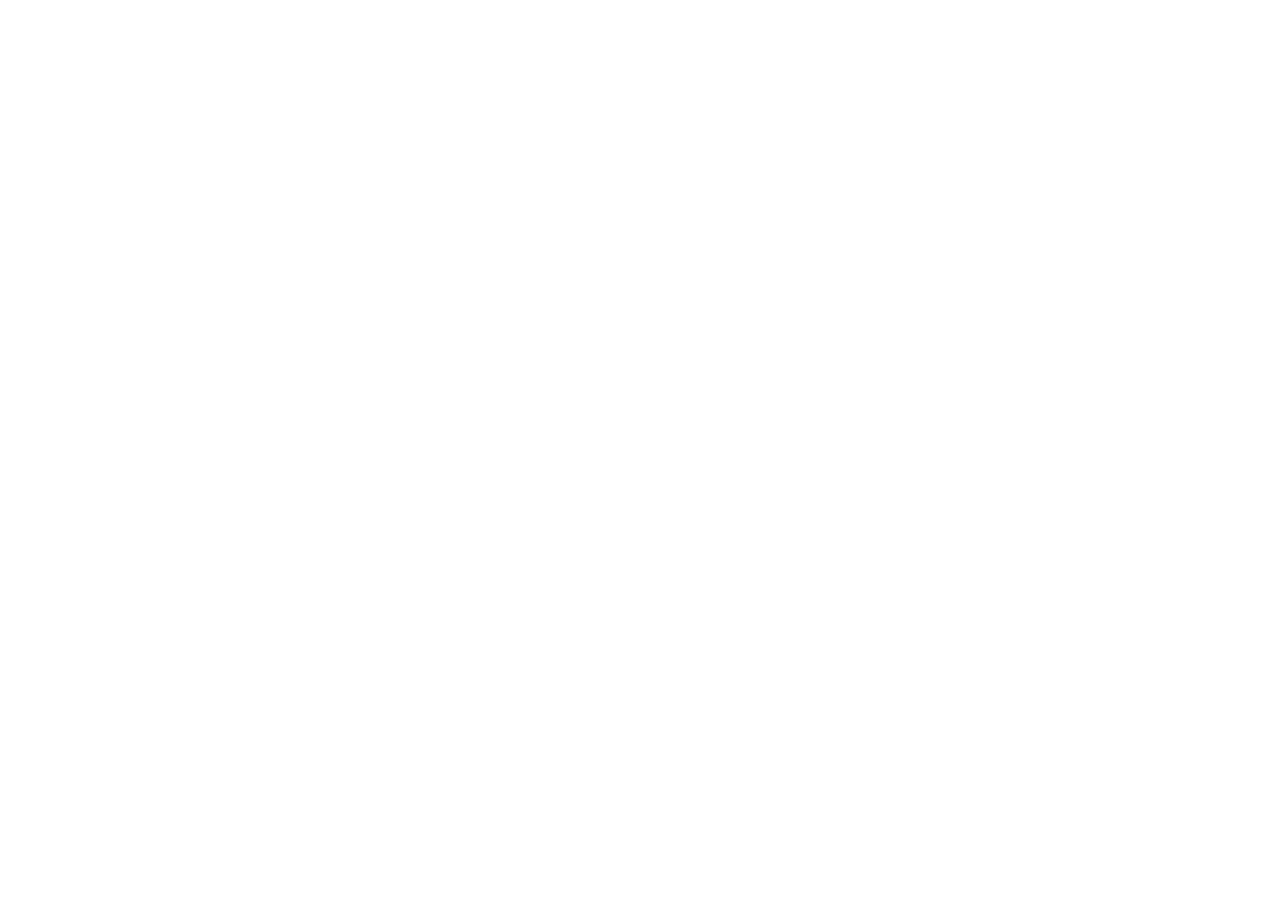
==== Documentation-page/public/index.html @ c7db43fa "creacion de carpetas" ====
<!DOCTYPE html>
<html lang="en">
<head>
    <meta charset="UTF-8">
    <meta http-equiv="X-UA-Compatible" content="IE=edge">
    <meta name="viewport" content="width=device-width, initial-scale=1.0">
    <title>Mis Tareas Geek</title>
</head>
<body>
</body>
</html>
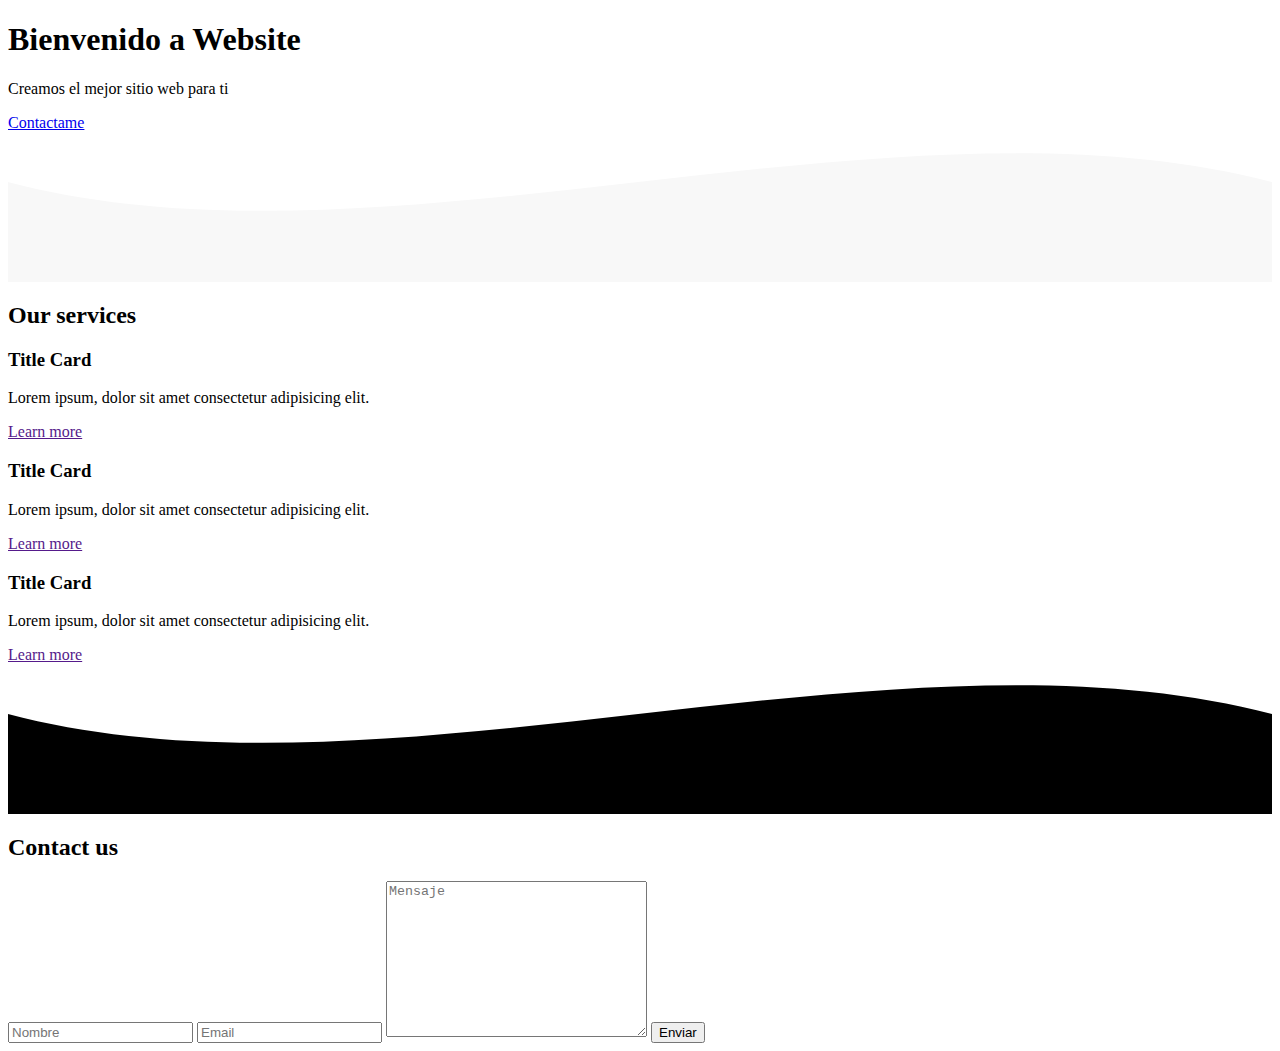
==== commit 2dc598a3: "termino landing page" ====
--- a/Documentation-page/public/index.html
+++ b/Documentation-page/public/index.html
@@ -4,8 +4,60 @@
     <meta charset="UTF-8">
     <meta http-equiv="X-UA-Compatible" content="IE=edge">
     <meta name="viewport" content="width=device-width, initial-scale=1.0">
+    <link rel="stylesheet" href="https://pro.fontawesome.com/releases/v5.10.0/css/all.css" integrity="sha384-AYmEC3Yw5cVb3ZcuHtOA93w35dYTsvhLPVnYs9eStHfGJvOvKxVfELGroGkvsg+p" crossorigin="anonymous"/>
     <title>Mis Tareas Geek</title>
 </head>
 <body>
+    <header class="hero">
+        <div class="textos-hero">
+            <h1>Bienvenido a Website</h1>
+            <p>Creamos el mejor sitio web para ti</p>
+            <a href="#contacto">Contactame</a>
+        </div>
+        <div class="svg-hero" style="height: 150px; overflow: hidden;"><svg viewBox="0 0 500 150" preserveAspectRatio="none"
+                style="height: 100%; width: 100%;">
+                <path d="M0.00,49.98 C149.99,150.00 349.20,-49.98 500.00,49.98 L500.00,150.00 L0.00,150.00 Z"
+                    style="stroke: none; fill: #f8f8f8;"></path>
+            </svg></div>
+    </header>    
+    <section class="cards contenedor">
+        <h2 class="titulo">Our services</h2>
+        <div class="content-cards">
+            <article class="card">
+                <i class="far fa-clone"></i>
+                <h3>Title Card</h3>
+                <p>Lorem ipsum, dolor sit amet consectetur adipisicing elit.</p>
+                <a href="" class="cta">Learn more</a>
+            </article>
+            <article class="card">
+                <i class="fas fa-database"></i>
+                <h3>Title Card</h3>
+                <p>Lorem ipsum, dolor sit amet consectetur adipisicing elit.</p>
+                <a href="" class="cta">Learn more</a>
+            </article>
+            <article class="card">
+                <i class="far fa-object-group"></i>
+                <h3>Title Card</h3>
+                <p>Lorem ipsum, dolor sit amet consectetur adipisicing elit.</p>
+                <a href="" class="cta">Learn more</a>
+            </article>
+        </div>
+        <div class="svg-hero" style="height: 150px; overflow: hidden;"><svg viewBox="0 0 500 150" preserveAspectRatio="none"
+                style="height: 100%; width: 100%;">
+                <path d="M0.00,49.98 C149.99,150.00 349.20,-49.98 500.00,49.98 L500.00,150.00 L0.00,150.00 Z"
+                    style="stroke: none; fill: #000;"></path>
+            </svg></div>
+    </section>
+    <footer id="contacto">
+        <div class="contenedor">
+            <h2 class="titulo">Contact us</h2>
+            <form action="" class="form">
+                <input class="input"  type="text" name="" id="" placeholder="Nombre">
+                <input class="input"  type="email" name="" id="" placeholder="Email">
+                <textarea  class="input" name="" id="" cols="30" rows="10" placeholder="Mensaje"></textarea>
+                <input class="input"  type="submit" value="Enviar">
+            </form>
+        </div>
+    </footer>
 </body>
 </html>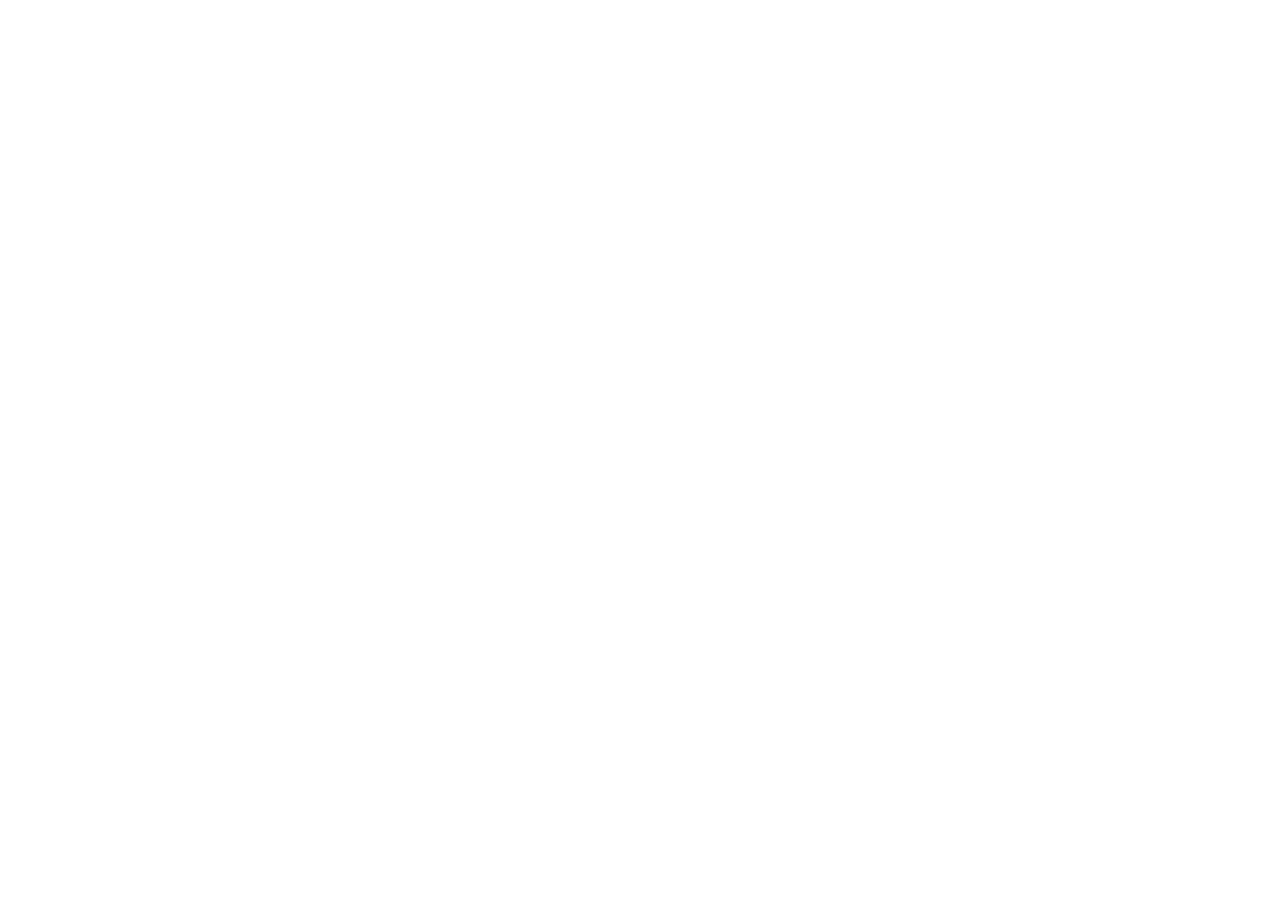
==== commit 47c6ace3: "corrigiendo nombres de carpetas" ====
--- a/Documentation-page/public/index.html
+++ b/Documentation-page/public/index.html
@@ -4,60 +4,8 @@
     <meta charset="UTF-8">
     <meta http-equiv="X-UA-Compatible" content="IE=edge">
     <meta name="viewport" content="width=device-width, initial-scale=1.0">
-    <link rel="stylesheet" href="https://pro.fontawesome.com/releases/v5.10.0/css/all.css" integrity="sha384-AYmEC3Yw5cVb3ZcuHtOA93w35dYTsvhLPVnYs9eStHfGJvOvKxVfELGroGkvsg+p" crossorigin="anonymous"/>
     <title>Mis Tareas Geek</title>
 </head>
 <body>
-    <header class="hero">
-        <div class="textos-hero">
-            <h1>Bienvenido a Website</h1>
-            <p>Creamos el mejor sitio web para ti</p>
-            <a href="#contacto">Contactame</a>
-        </div>
-        <div class="svg-hero" style="height: 150px; overflow: hidden;"><svg viewBox="0 0 500 150" preserveAspectRatio="none"
-                style="height: 100%; width: 100%;">
-                <path d="M0.00,49.98 C149.99,150.00 349.20,-49.98 500.00,49.98 L500.00,150.00 L0.00,150.00 Z"
-                    style="stroke: none; fill: #f8f8f8;"></path>
-            </svg></div>
-    </header>    
-    <section class="cards contenedor">
-        <h2 class="titulo">Our services</h2>
-        <div class="content-cards">
-            <article class="card">
-                <i class="far fa-clone"></i>
-                <h3>Title Card</h3>
-                <p>Lorem ipsum, dolor sit amet consectetur adipisicing elit.</p>
-                <a href="" class="cta">Learn more</a>
-            </article>
-            <article class="card">
-                <i class="fas fa-database"></i>
-                <h3>Title Card</h3>
-                <p>Lorem ipsum, dolor sit amet consectetur adipisicing elit.</p>
-                <a href="" class="cta">Learn more</a>
-            </article>
-            <article class="card">
-                <i class="far fa-object-group"></i>
-                <h3>Title Card</h3>
-                <p>Lorem ipsum, dolor sit amet consectetur adipisicing elit.</p>
-                <a href="" class="cta">Learn more</a>
-            </article>
-        </div>
-        <div class="svg-hero" style="height: 150px; overflow: hidden;"><svg viewBox="0 0 500 150" preserveAspectRatio="none"
-                style="height: 100%; width: 100%;">
-                <path d="M0.00,49.98 C149.99,150.00 349.20,-49.98 500.00,49.98 L500.00,150.00 L0.00,150.00 Z"
-                    style="stroke: none; fill: #000;"></path>
-            </svg></div>
-    </section>
-    <footer id="contacto">
-        <div class="contenedor">
-            <h2 class="titulo">Contact us</h2>
-            <form action="" class="form">
-                <input class="input"  type="text" name="" id="" placeholder="Nombre">
-                <input class="input"  type="email" name="" id="" placeholder="Email">
-                <textarea  class="input" name="" id="" cols="30" rows="10" placeholder="Mensaje"></textarea>
-                <input class="input"  type="submit" value="Enviar">
-            </form>
-        </div>
-    </footer>
 </body>
 </html>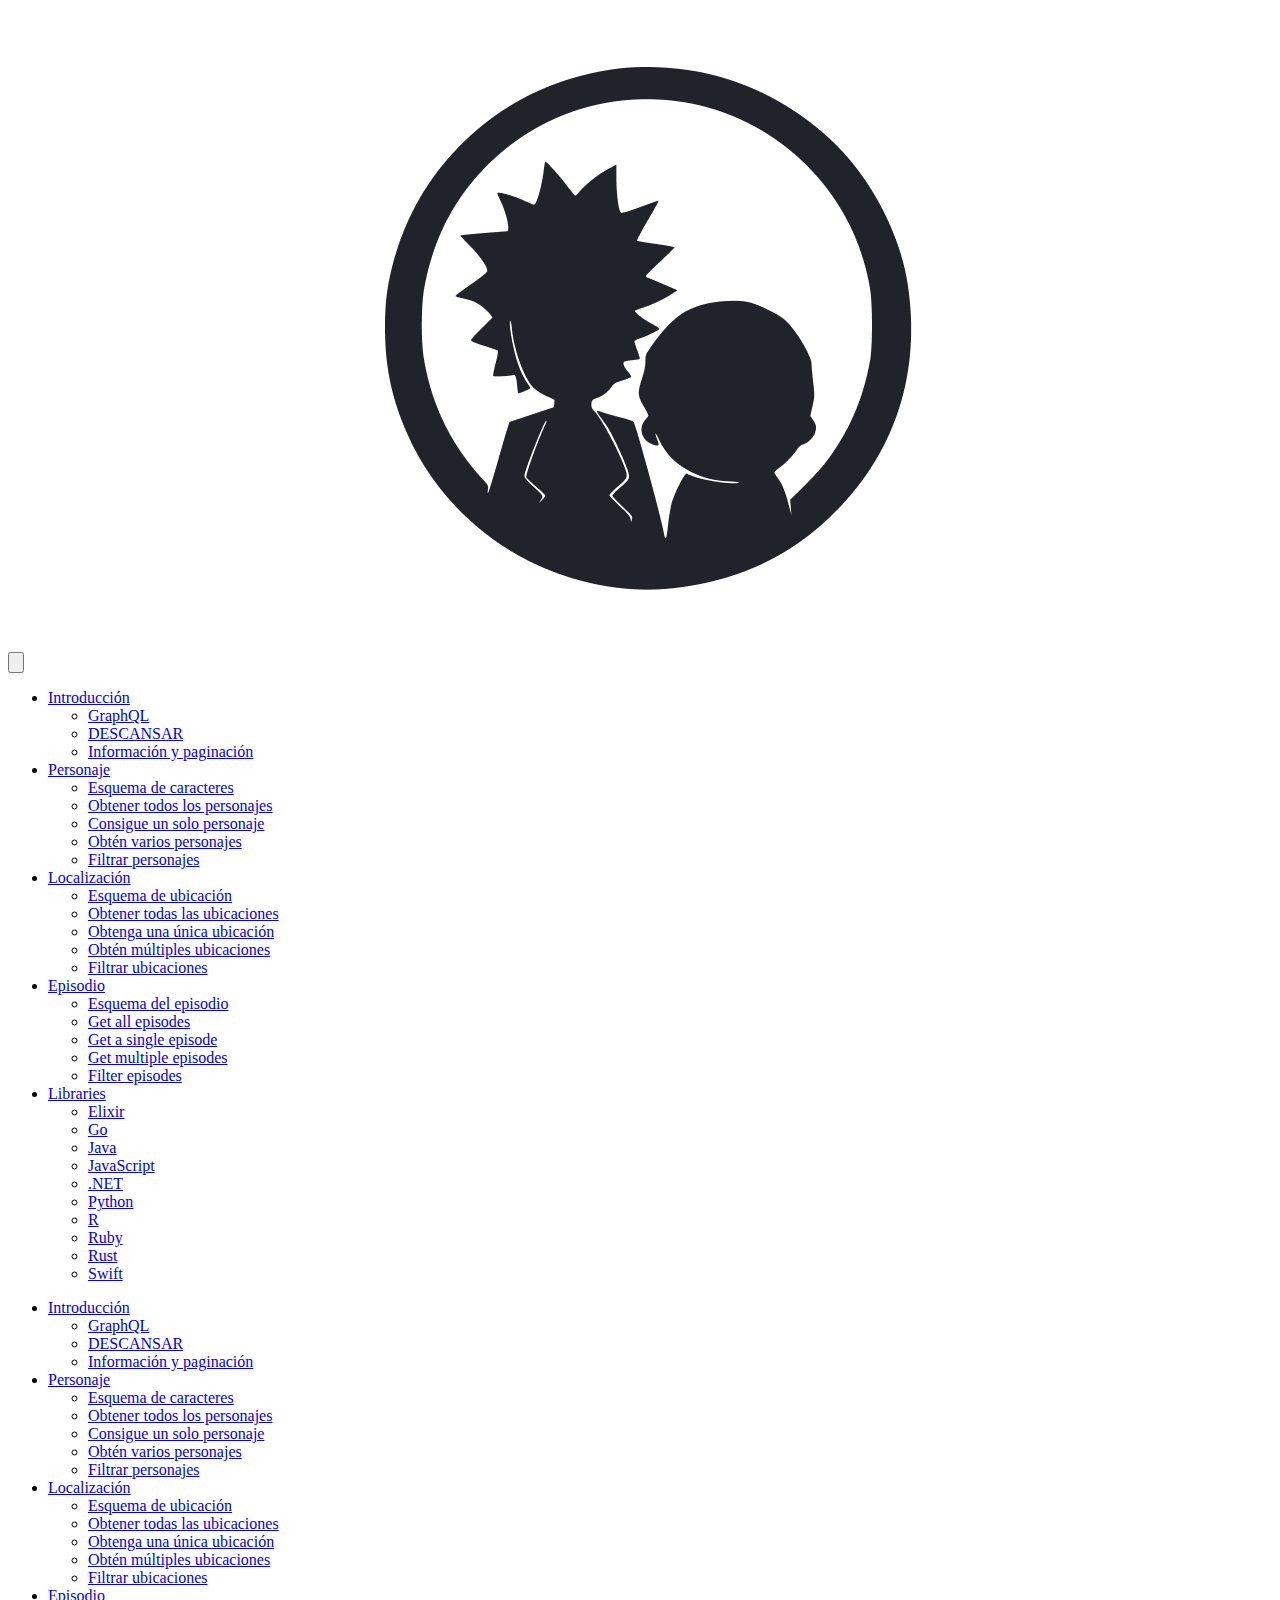
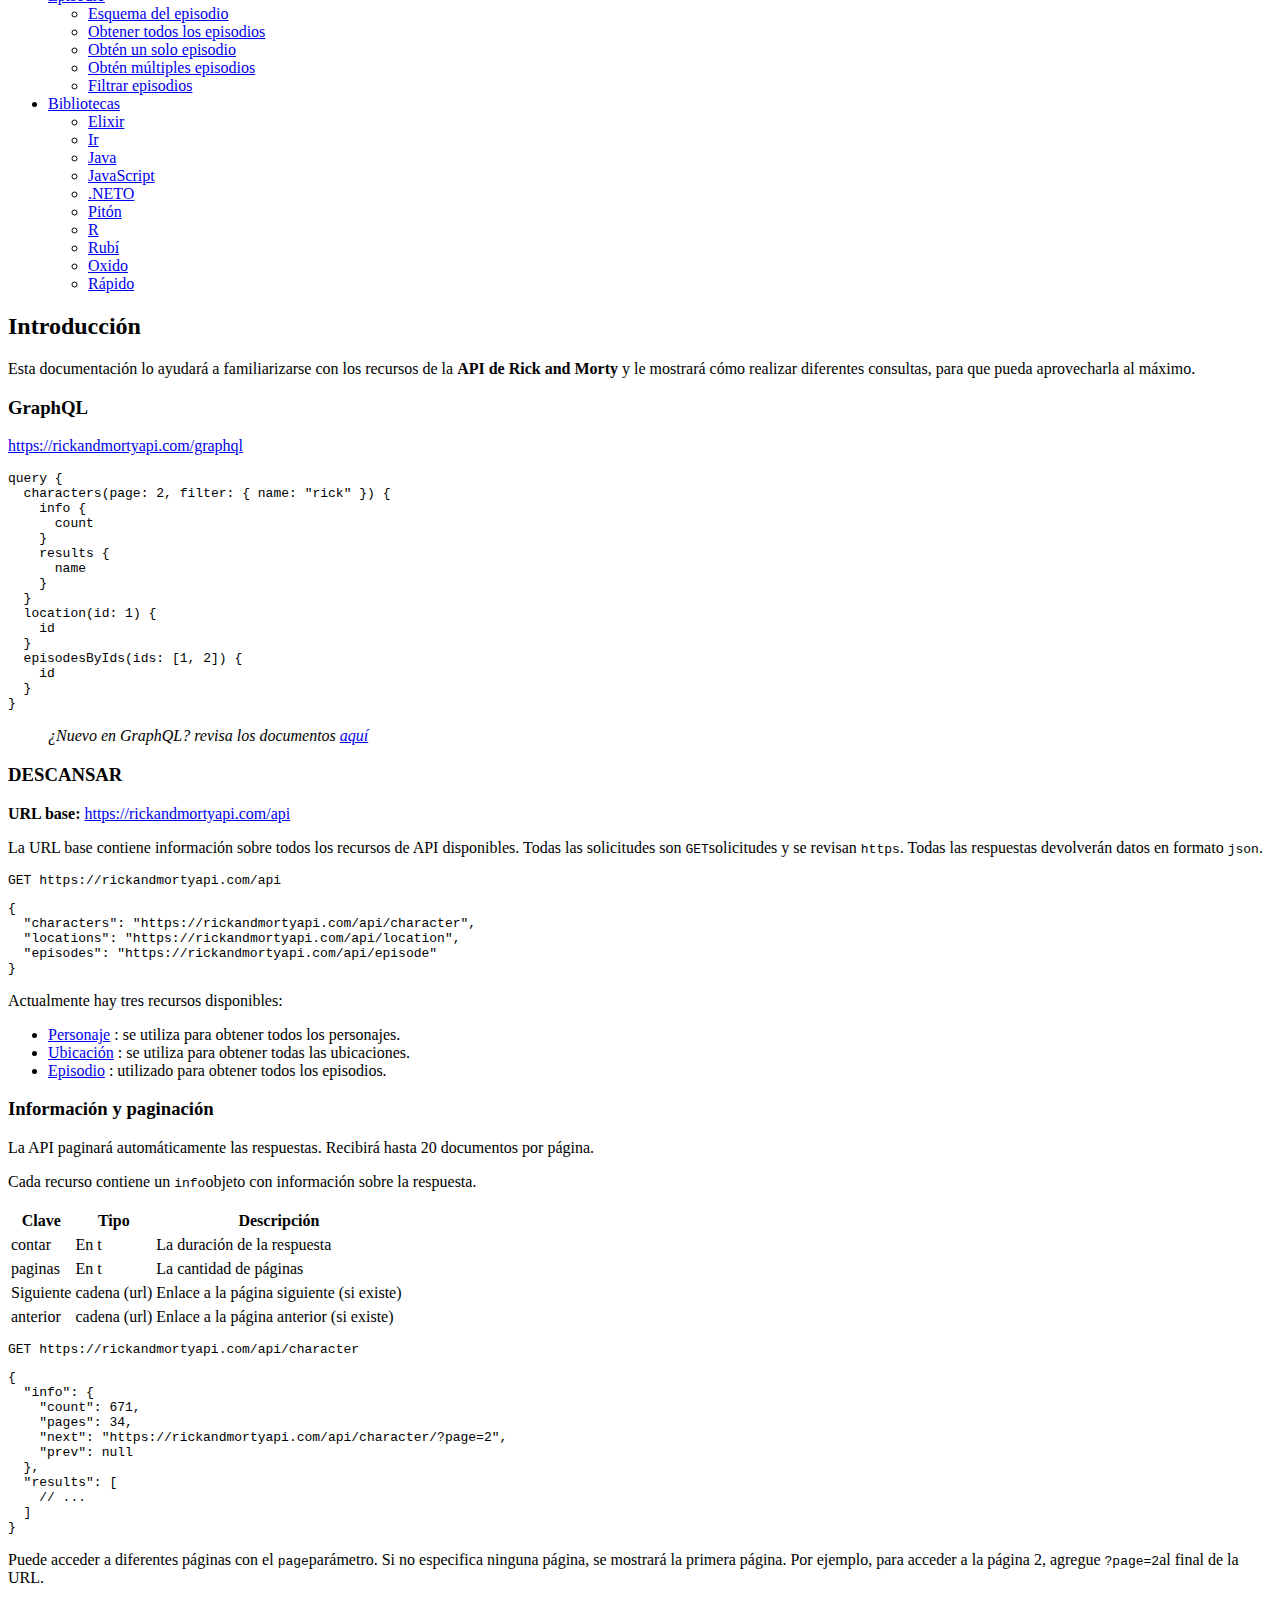
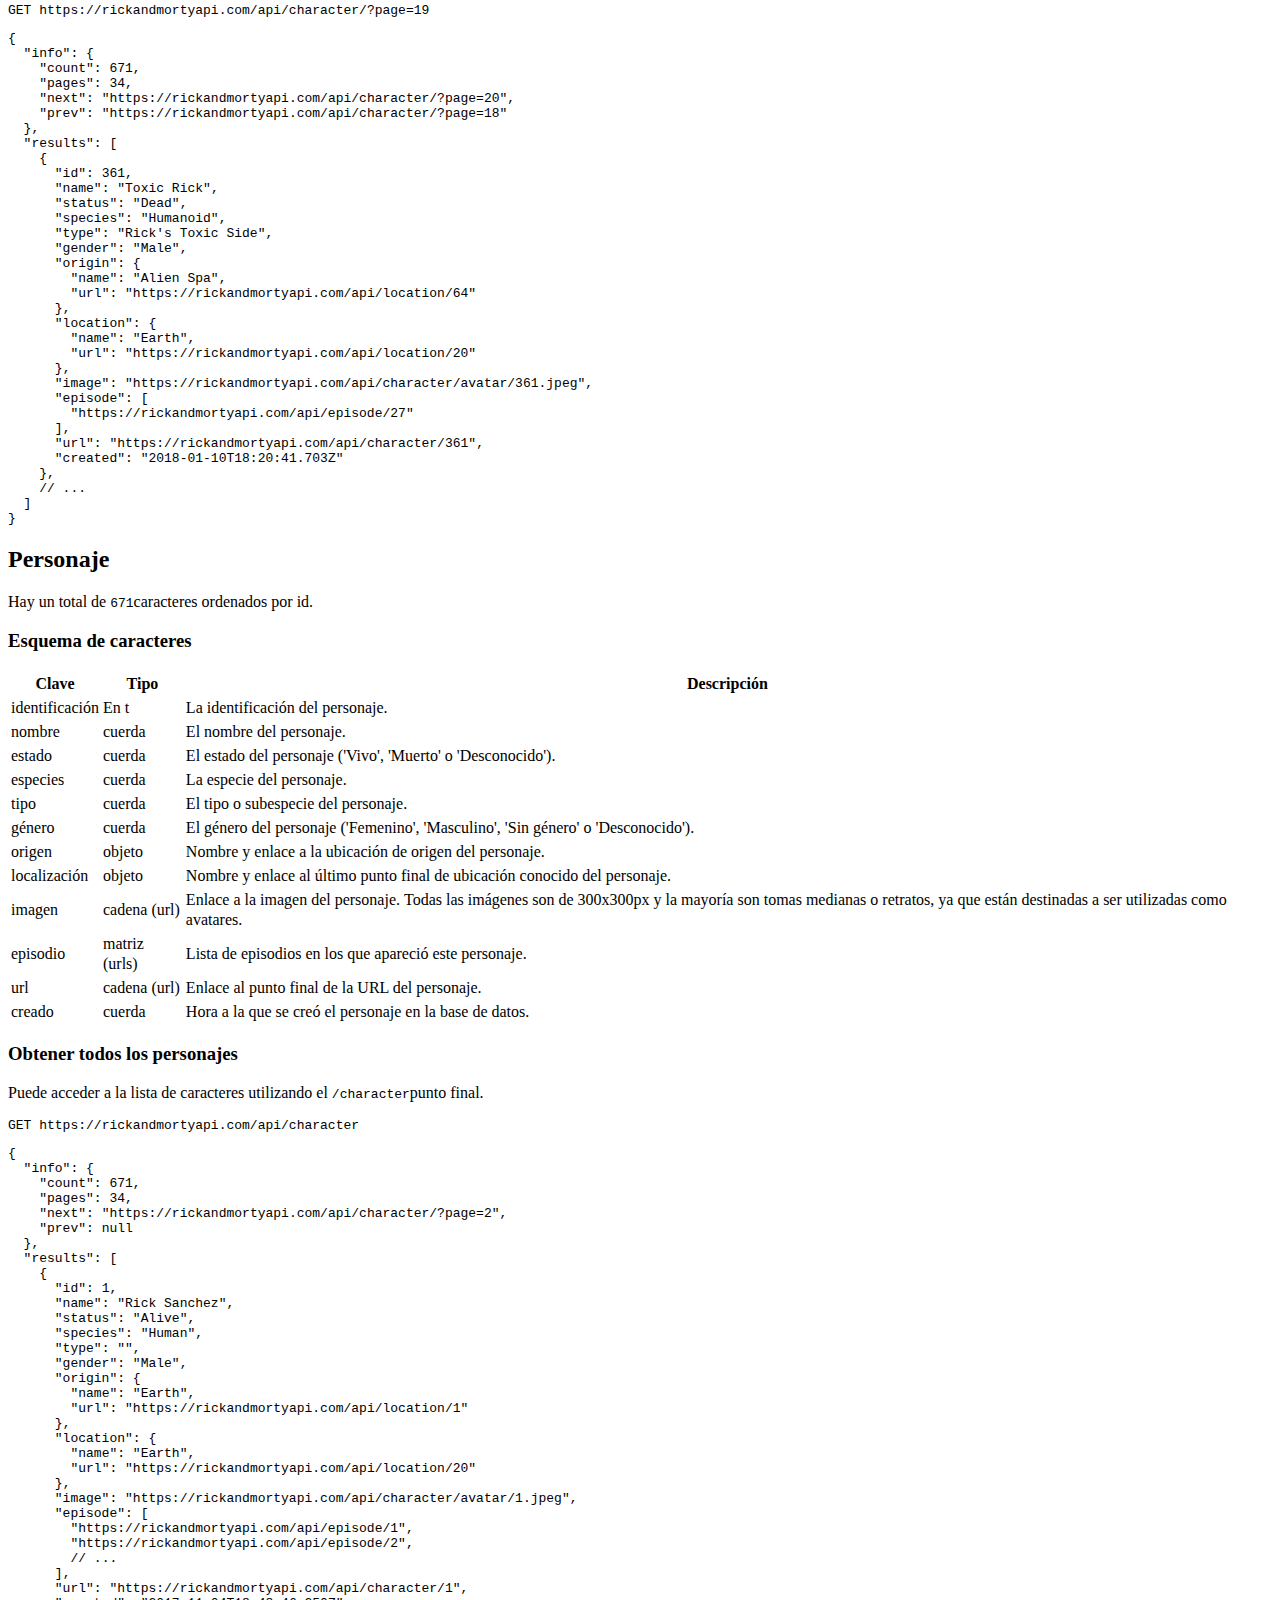
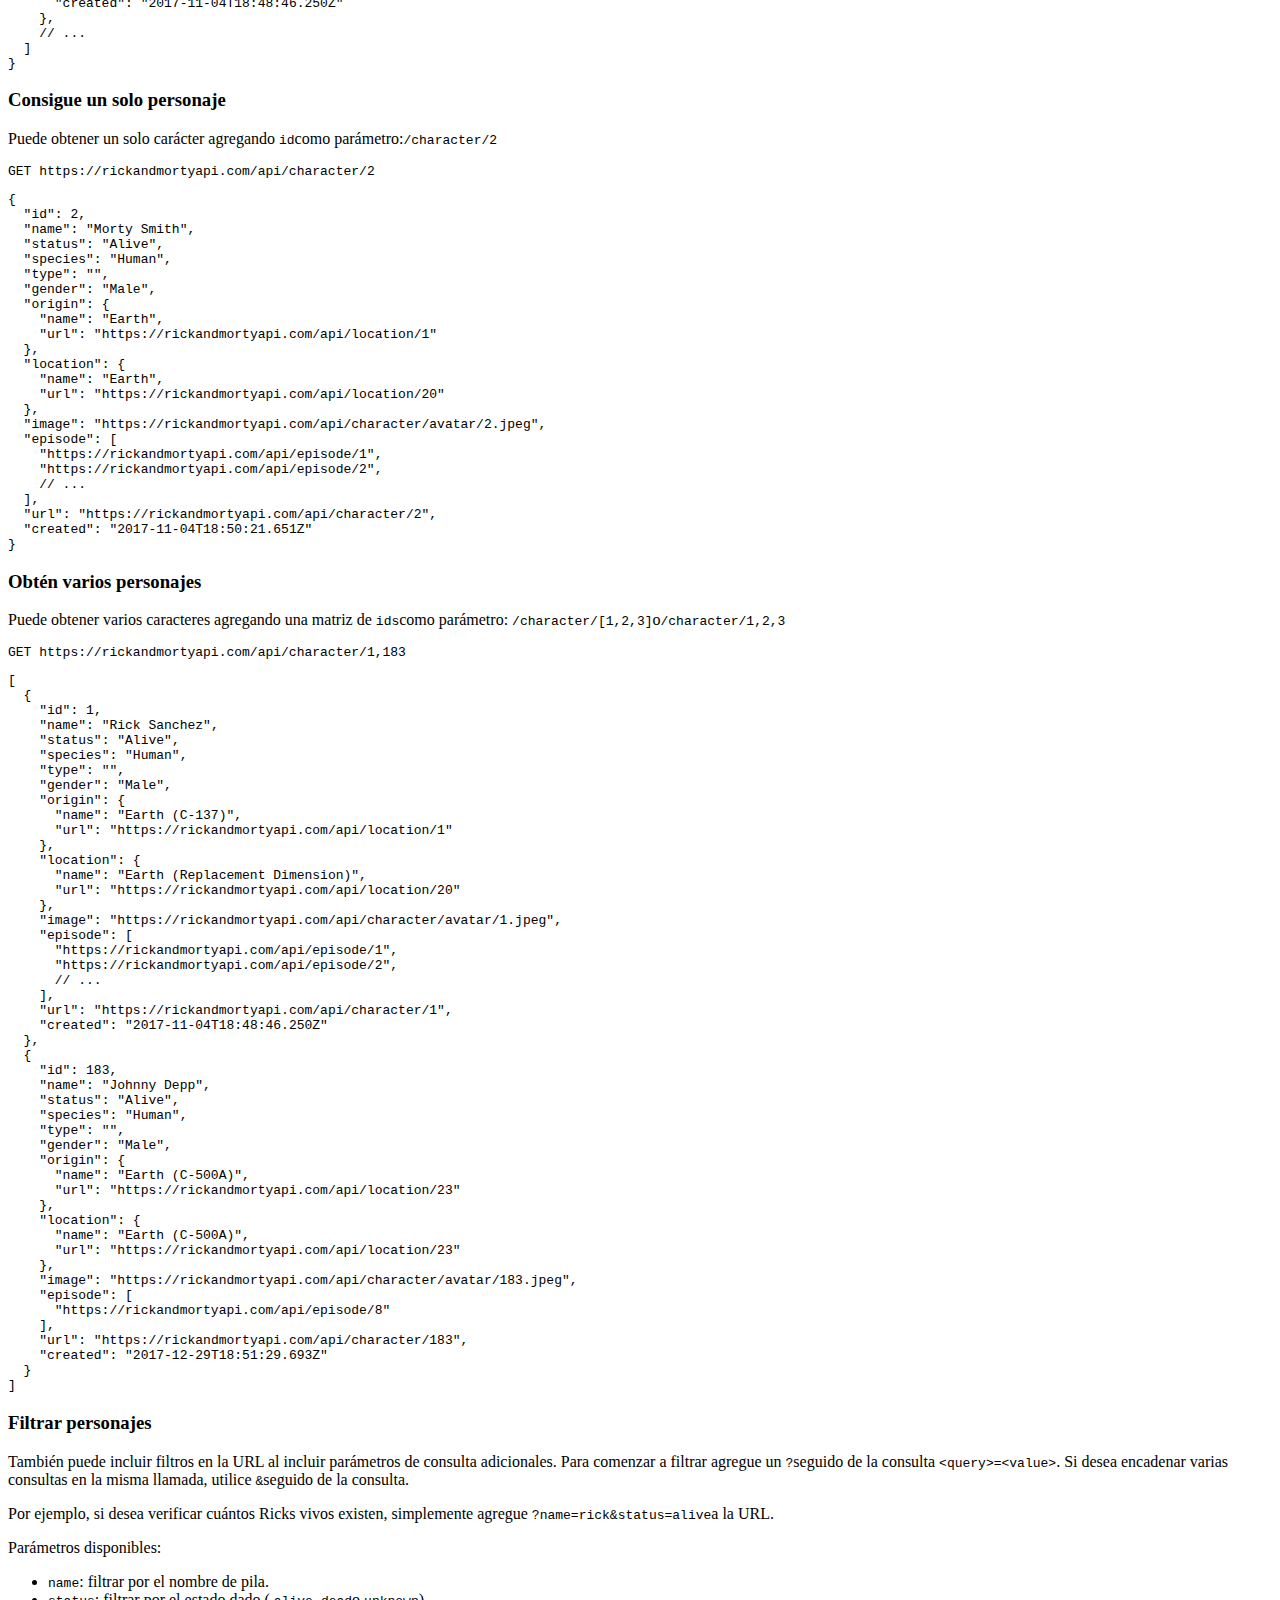
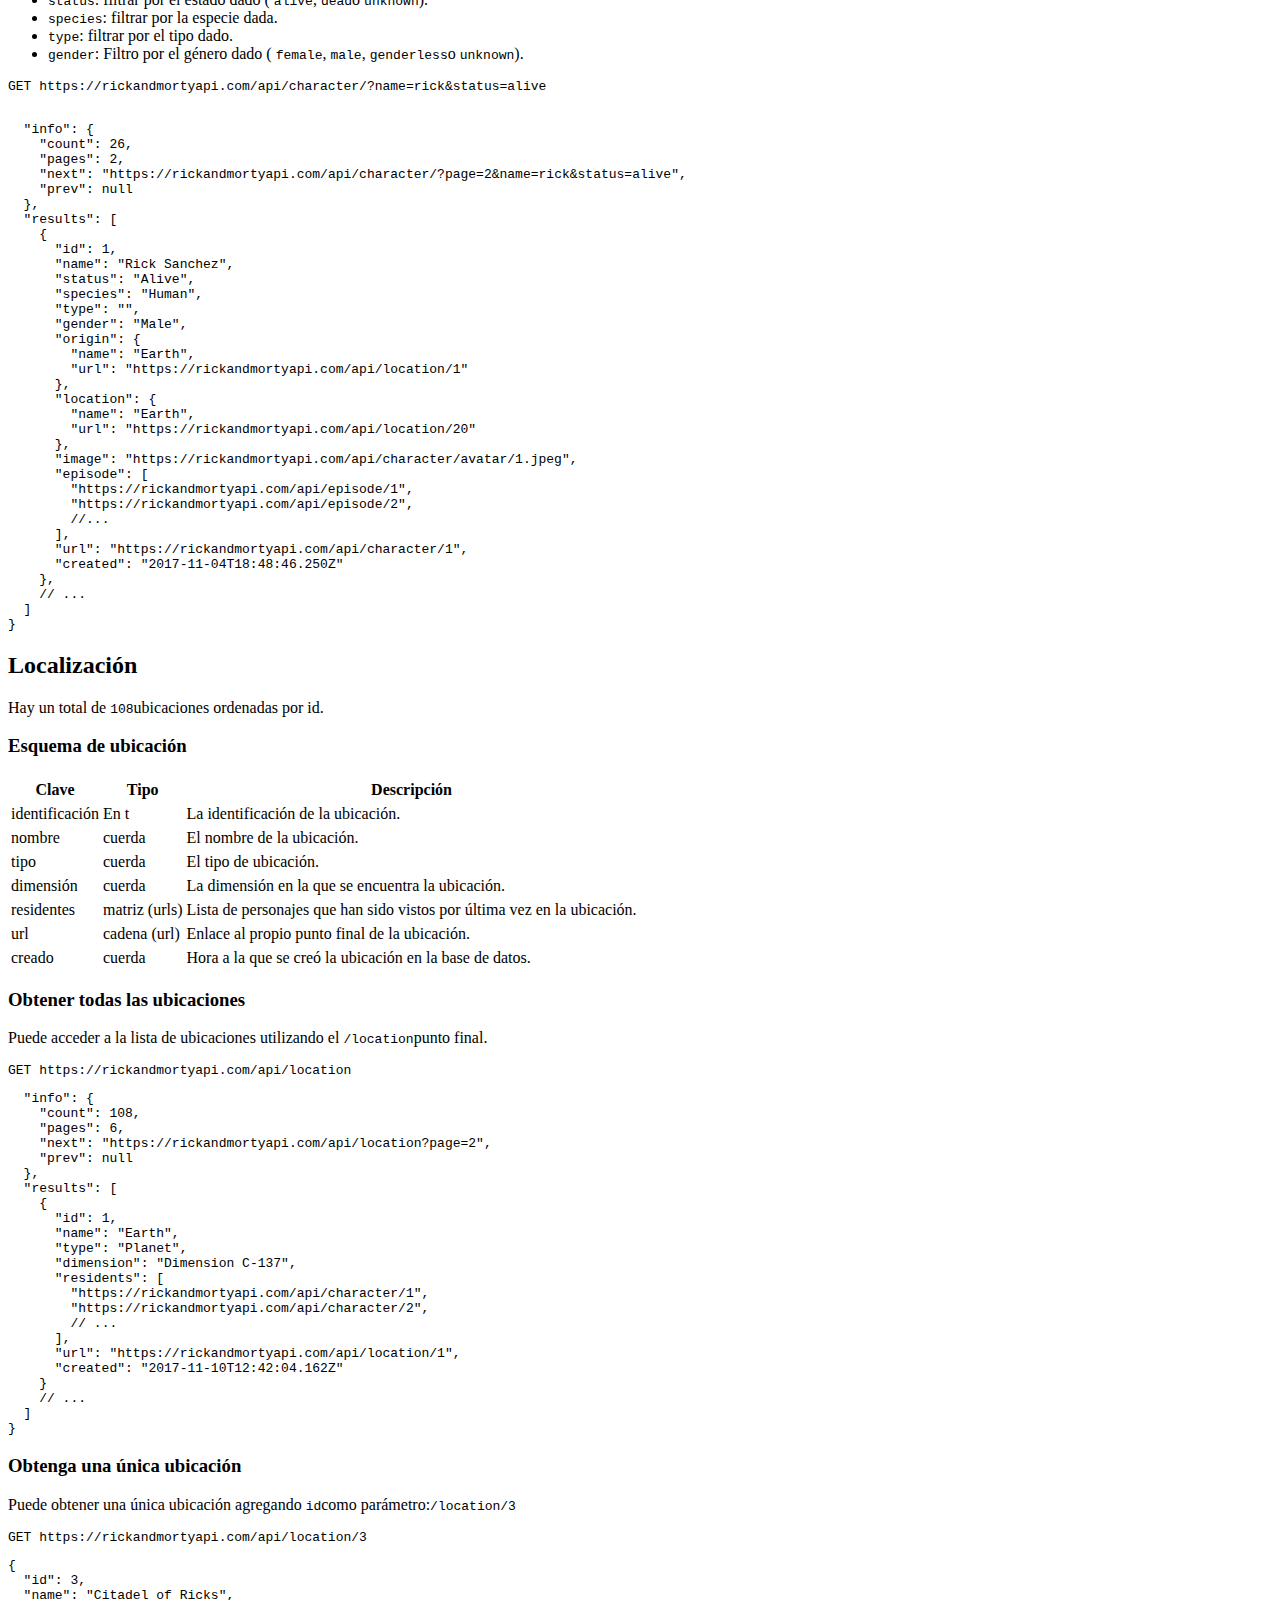
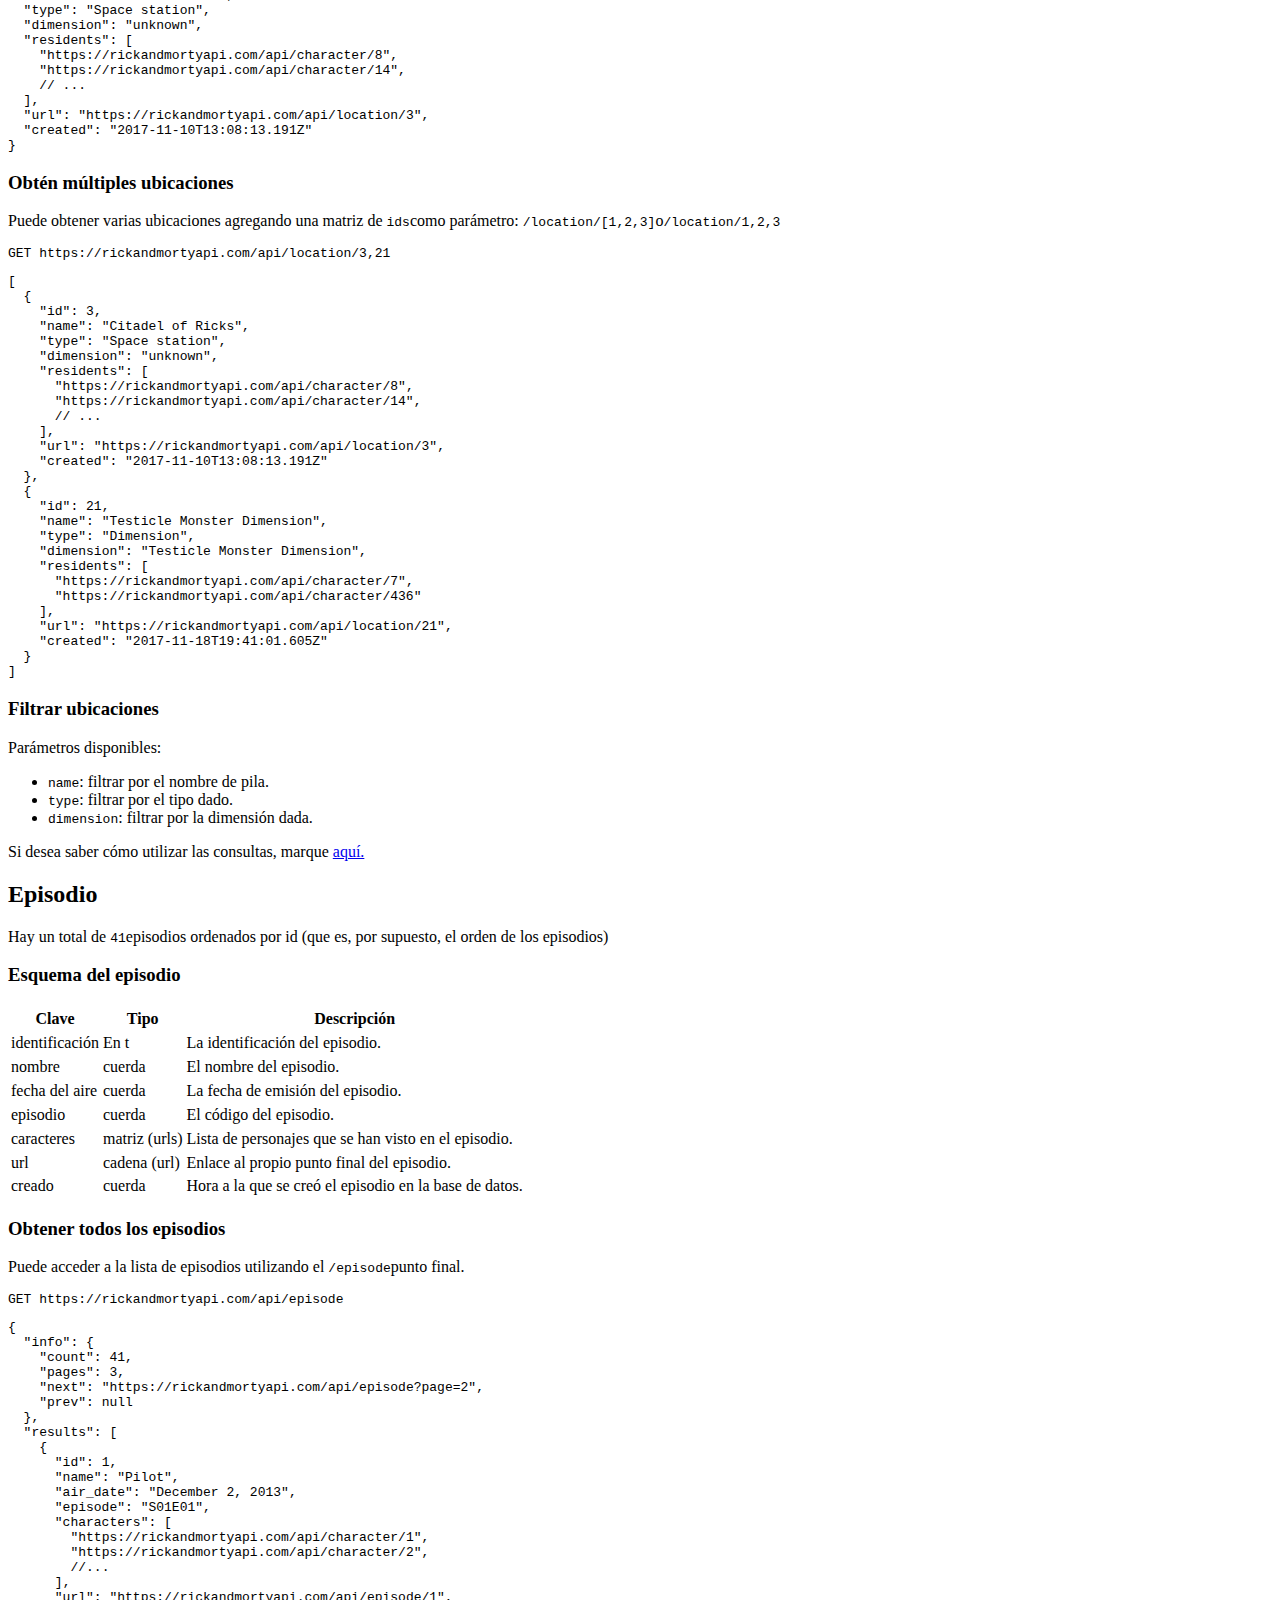
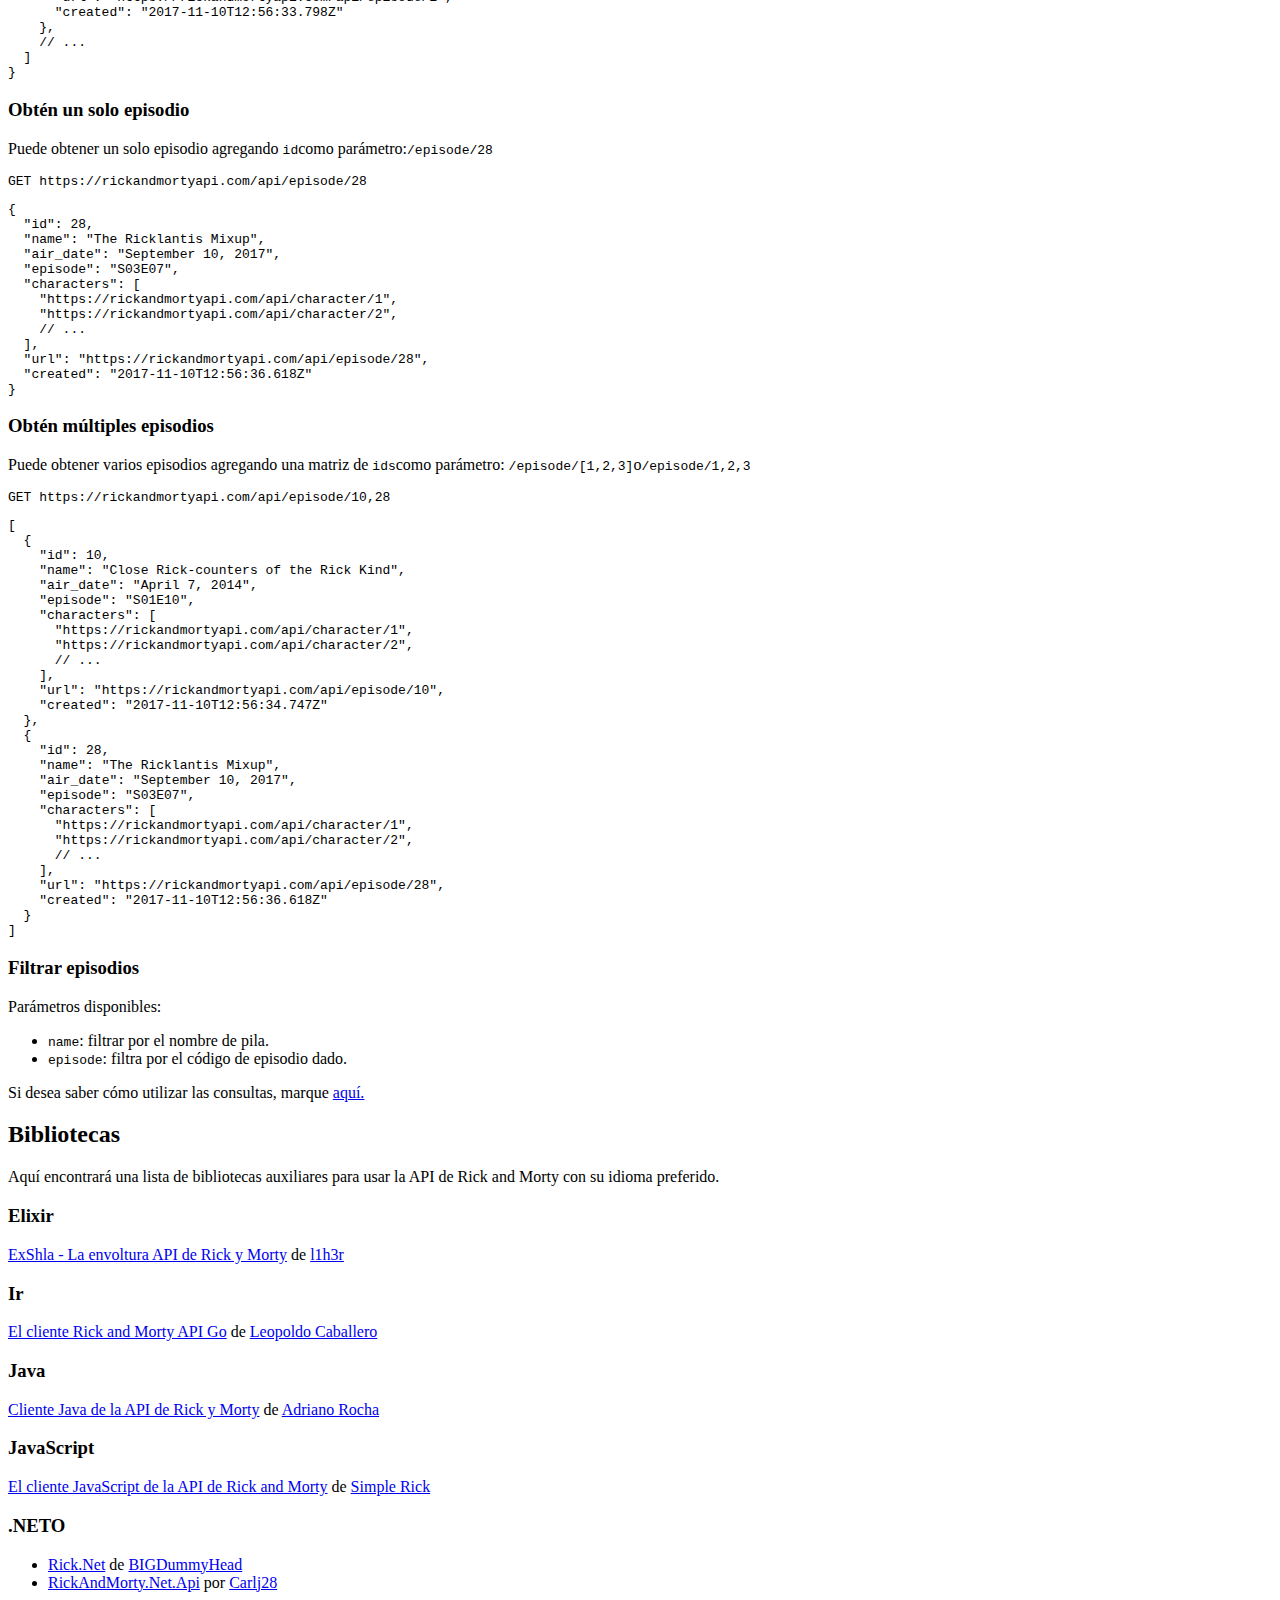
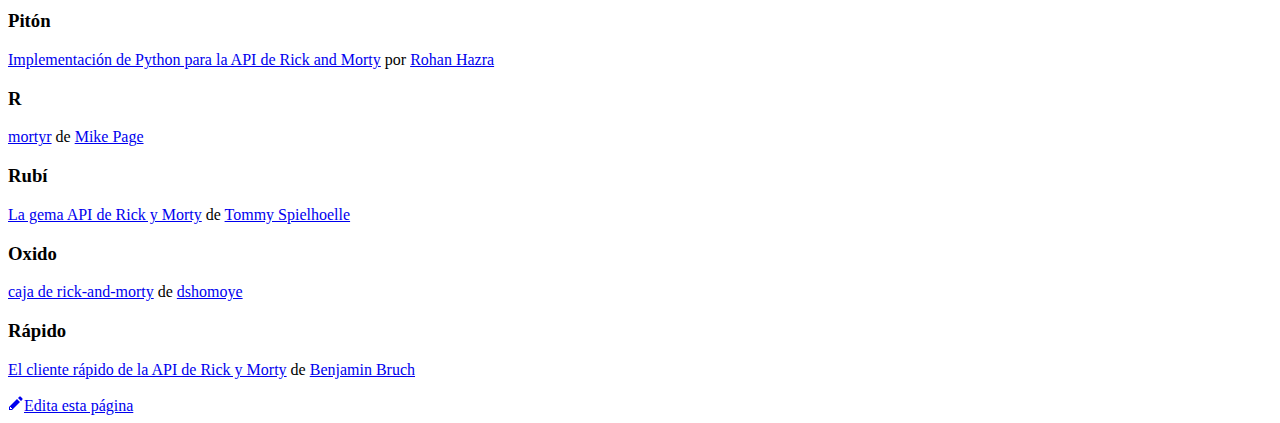
==== commit b71036d6: "adelantando maquetacion y diseño de la docu-page" ====
--- a/Documentation-page/public/index.html
+++ b/Documentation-page/public/index.html
@@ -1,11 +1,3069 @@
 <!DOCTYPE html>
 <html lang="en">
-<head>
-    <meta charset="UTF-8">
-    <meta http-equiv="X-UA-Compatible" content="IE=edge">
-    <meta name="viewport" content="width=device-width, initial-scale=1.0">
-    <title>Mis Tareas Geek</title>
-</head>
-<body>
-</body>
-</html>+  <head>
+    <meta charset="UTF-8" />
+    <meta http-equiv="X-UA-Compatible" content="IE=edge" />
+    <meta name="viewport" content="width=device-width, initial-scale=1.0" />
+    <title>Rick & Morty | documentacion</title>
+  </head>
+  <body>
+    <header id="header">
+      <nav>
+        <a href="#header">
+          <img src="./assets/icon R&M.png" alt="icono" />
+        </a>
+      </nav>
+    </header>
+    <main>
+      <div class="mdxPages__MarkdownWrapper-sc-152okm3-0 hcPGbd">
+        <div class="docs__Wrapper-y8vzk-0 iwfUYx">
+          <aside class="sidebar__Wrapper-sc-1qv9b7u-1 gmaGpC">
+            <div id="nav-mobile">
+              <button class="button__ButtonWrapper-sc-11h7etp-1 jlOiRP">
+                <svg
+                  viewBox="0 0 459 459"
+                  class="
+                    button__Svg-sc-11h7etp-0
+                    hkDYHb
+                    button___StyledIcon-sc-11h7etp-2
+                    esnBGc
+                  "
+                >
+                  <path
+                    d="M459.319,229.668c0,22.201-17.992,40.193-40.205,40.193H269.85v149.271c0,22.207-17.998,40.199-40.196,40.193 c-11.101,0-21.149-4.492-28.416-11.763c-7.276-7.281-11.774-17.324-11.769-28.419l-0.006-149.288H40.181 c-11.094,0-21.134-4.492-28.416-11.774c-7.264-7.264-11.759-17.312-11.759-28.413C0,207.471,17.992,189.475,40.202,189.475h149.267 V40.202C189.469,17.998,207.471,0,229.671,0c22.192,0.006,40.178,17.986,40.19,40.187v149.288h149.282 C441.339,189.487,459.308,207.471,459.319,229.668z"
+                  ></path>
+                </svg>
+              </button>
+              <div class="mobile__Wrapper-ezyuhy-0 gBSXWo">
+                <nav class="mobile__Nav-ezyuhy-1 hEJucj">
+                  <div class="sidebar__TOCWrapper-sc-1qv9b7u-0 cYgfJU">
+                    <ul>
+                      <li class="section">
+                        <a
+                          class="sidebar__Link-sc-1qv9b7u-2 ghTjvL title"
+                          href="/documentation/#introduction"
+                          ><font style="vertical-align: inherit"
+                            ><font style="vertical-align: inherit"
+                              >Introducción</font
+                            ></font
+                          ></a
+                        >
+                        <ul>
+                          <li class="item">
+                            <a
+                              class="sidebar__Link-sc-1qv9b7u-2 ghTjvL"
+                              href="/documentation/#graphql"
+                              ><font style="vertical-align: inherit"
+                                ><font style="vertical-align: inherit"
+                                  >GraphQL</font
+                                ></font
+                              ></a
+                            >
+                          </li>
+                          <li class="item">
+                            <a
+                              class="sidebar__Link-sc-1qv9b7u-2 ghTjvL"
+                              href="/documentation/#rest"
+                              ><font style="vertical-align: inherit"
+                                ><font style="vertical-align: inherit"
+                                  >DESCANSAR</font
+                                ></font
+                              ></a
+                            >
+                          </li>
+                          <li class="item">
+                            <a
+                              class="sidebar__Link-sc-1qv9b7u-2 ghTjvL"
+                              href="/documentation/#info-and-pagination"
+                              ><font style="vertical-align: inherit"
+                                ><font style="vertical-align: inherit"
+                                  >Información y paginación</font
+                                ></font
+                              ></a
+                            >
+                          </li>
+                        </ul>
+                      </li>
+                      <li class="section">
+                        <a
+                          class="sidebar__Link-sc-1qv9b7u-2 ghTjvL title"
+                          href="/documentation/#character"
+                          ><font style="vertical-align: inherit"
+                            ><font style="vertical-align: inherit"
+                              >Personaje</font
+                            ></font
+                          ></a
+                        >
+                        <ul>
+                          <li class="item">
+                            <a
+                              class="sidebar__Link-sc-1qv9b7u-2 ghTjvL"
+                              href="/documentation/#character-schema"
+                              ><font style="vertical-align: inherit"
+                                ><font style="vertical-align: inherit"
+                                  >Esquema de caracteres</font
+                                ></font
+                              ></a
+                            >
+                          </li>
+                          <li class="item">
+                            <a
+                              class="sidebar__Link-sc-1qv9b7u-2 ghTjvL"
+                              href="/documentation/#get-all-characters"
+                              ><font style="vertical-align: inherit"
+                                ><font style="vertical-align: inherit"
+                                  >Obtener todos los personajes</font
+                                ></font
+                              ></a
+                            >
+                          </li>
+                          <li class="item">
+                            <a
+                              class="sidebar__Link-sc-1qv9b7u-2 ghTjvL"
+                              href="/documentation/#get-a-single-character"
+                              ><font style="vertical-align: inherit"
+                                ><font style="vertical-align: inherit"
+                                  >Consigue un solo personaje</font
+                                ></font
+                              ></a
+                            >
+                          </li>
+                          <li class="item">
+                            <a
+                              class="sidebar__Link-sc-1qv9b7u-2 ghTjvL"
+                              href="/documentation/#get-multiple-characters"
+                              ><font style="vertical-align: inherit"
+                                ><font style="vertical-align: inherit"
+                                  >Obtén varios personajes</font
+                                ></font
+                              ></a
+                            >
+                          </li>
+                          <li class="item">
+                            <a
+                              class="sidebar__Link-sc-1qv9b7u-2 ghTjvL"
+                              href="/documentation/#filter-characters"
+                              ><font style="vertical-align: inherit"
+                                ><font style="vertical-align: inherit"
+                                  >Filtrar personajes</font
+                                ></font
+                              ></a
+                            >
+                          </li>
+                        </ul>
+                      </li>
+                      <li class="section">
+                        <a
+                          class="sidebar__Link-sc-1qv9b7u-2 ghTjvL title"
+                          href="/documentation/#location"
+                          ><font style="vertical-align: inherit"
+                            ><font style="vertical-align: inherit"
+                              >Localización</font
+                            ></font
+                          ></a
+                        >
+                        <ul>
+                          <li class="item">
+                            <a
+                              class="sidebar__Link-sc-1qv9b7u-2 ghTjvL"
+                              href="/documentation/#location-schema"
+                              ><font style="vertical-align: inherit"
+                                ><font style="vertical-align: inherit"
+                                  >Esquema de ubicación</font
+                                ></font
+                              ></a
+                            >
+                          </li>
+                          <li class="item">
+                            <a
+                              class="sidebar__Link-sc-1qv9b7u-2 ghTjvL"
+                              href="/documentation/#get-all-locations"
+                              ><font style="vertical-align: inherit"
+                                ><font style="vertical-align: inherit"
+                                  >Obtener todas las ubicaciones</font
+                                ></font
+                              ></a
+                            >
+                          </li>
+                          <li class="item">
+                            <a
+                              class="sidebar__Link-sc-1qv9b7u-2 ghTjvL"
+                              href="/documentation/#get-a-single-location"
+                              ><font style="vertical-align: inherit"
+                                ><font style="vertical-align: inherit"
+                                  >Obtenga una única ubicación</font
+                                ></font
+                              ></a
+                            >
+                          </li>
+                          <li class="item">
+                            <a
+                              class="sidebar__Link-sc-1qv9b7u-2 ghTjvL"
+                              href="/documentation/#get-multiple-locations"
+                              ><font style="vertical-align: inherit"
+                                ><font style="vertical-align: inherit"
+                                  >Obtén múltiples ubicaciones</font
+                                ></font
+                              ></a
+                            >
+                          </li>
+                          <li class="item">
+                            <a
+                              class="sidebar__Link-sc-1qv9b7u-2 ghTjvL"
+                              href="/documentation/#filter-locations"
+                              ><font style="vertical-align: inherit"
+                                ><font style="vertical-align: inherit"
+                                  >Filtrar ubicaciones</font
+                                ></font
+                              ></a
+                            >
+                          </li>
+                        </ul>
+                      </li>
+                      <li class="section">
+                        <a
+                          class="sidebar__Link-sc-1qv9b7u-2 ghTjvL title"
+                          href="/documentation/#episode"
+                          ><font style="vertical-align: inherit"
+                            ><font style="vertical-align: inherit"
+                              >Episodio</font
+                            ></font
+                          ></a
+                        >
+                        <ul>
+                          <li class="item">
+                            <a
+                              class="sidebar__Link-sc-1qv9b7u-2 ghTjvL"
+                              href="/documentation/#episode-schema"
+                              ><font style="vertical-align: inherit"
+                                ><font style="vertical-align: inherit"
+                                  >Esquema del episodio</font
+                                ></font
+                              ></a
+                            >
+                          </li>
+                          <li class="item">
+                            <a
+                              class="sidebar__Link-sc-1qv9b7u-2 ghTjvL"
+                              href="/documentation/#get-all-episodes"
+                              >Get all episodes</a
+                            >
+                          </li>
+                          <li class="item">
+                            <a
+                              class="sidebar__Link-sc-1qv9b7u-2 ghTjvL"
+                              href="/documentation/#get-a-single-episode"
+                              >Get a single episode</a
+                            >
+                          </li>
+                          <li class="item">
+                            <a
+                              class="sidebar__Link-sc-1qv9b7u-2 ghTjvL"
+                              href="/documentation/#get-multiple-episodes"
+                              >Get multiple episodes</a
+                            >
+                          </li>
+                          <li class="item">
+                            <a
+                              class="sidebar__Link-sc-1qv9b7u-2 ghTjvL"
+                              href="/documentation/#filter-episodes"
+                              >Filter episodes</a
+                            >
+                          </li>
+                        </ul>
+                      </li>
+                      <li class="section">
+                        <a
+                          class="sidebar__Link-sc-1qv9b7u-2 ghTjvL title"
+                          href="/documentation/#libraries"
+                          >Libraries</a
+                        >
+                        <ul>
+                          <li class="item">
+                            <a
+                              class="sidebar__Link-sc-1qv9b7u-2 ghTjvL"
+                              href="/documentation/#elixir"
+                              >Elixir</a
+                            >
+                          </li>
+                          <li class="item">
+                            <a
+                              class="sidebar__Link-sc-1qv9b7u-2 ghTjvL"
+                              href="/documentation/#go"
+                              >Go</a
+                            >
+                          </li>
+                          <li class="item">
+                            <a
+                              class="sidebar__Link-sc-1qv9b7u-2 ghTjvL"
+                              href="/documentation/#java"
+                              >Java</a
+                            >
+                          </li>
+                          <li class="item">
+                            <a
+                              class="sidebar__Link-sc-1qv9b7u-2 ghTjvL"
+                              href="/documentation/#javascript"
+                              >JavaScript</a
+                            >
+                          </li>
+                          <li class="item">
+                            <a
+                              class="sidebar__Link-sc-1qv9b7u-2 ghTjvL"
+                              href="/documentation/#net"
+                              >.NET</a
+                            >
+                          </li>
+                          <li class="item">
+                            <a
+                              class="sidebar__Link-sc-1qv9b7u-2 ghTjvL"
+                              href="/documentation/#python"
+                              >Python</a
+                            >
+                          </li>
+                          <li class="item">
+                            <a
+                              class="sidebar__Link-sc-1qv9b7u-2 ghTjvL"
+                              href="/documentation/#r"
+                              >R</a
+                            >
+                          </li>
+                          <li class="item">
+                            <a
+                              class="sidebar__Link-sc-1qv9b7u-2 ghTjvL"
+                              href="/documentation/#ruby"
+                              >Ruby</a
+                            >
+                          </li>
+                          <li class="item">
+                            <a
+                              class="sidebar__Link-sc-1qv9b7u-2 ghTjvL"
+                              href="/documentation/#rust"
+                              >Rust</a
+                            >
+                          </li>
+                          <li class="item">
+                            <a
+                              class="sidebar__Link-sc-1qv9b7u-2 ghTjvL"
+                              href="/documentation/#swift"
+                              >Swift</a
+                            >
+                          </li>
+                        </ul>
+                      </li>
+                    </ul>
+                  </div>
+                </nav>
+              </div>
+            </div>
+            <div id="nav-desktop" class="desktop__Wrapper-sc-16dcqc-0 cPElHS">
+              <nav>
+                <div class="sidebar__TOCWrapper-sc-1qv9b7u-0 cYgfJU">
+                  <ul>
+                    <li class="section">
+                      <a
+                        class="sidebar__Link-sc-1qv9b7u-2 ghTjvL title"
+                        href="/documentation/#introduction"
+                        ><font style="vertical-align: inherit"
+                          ><font style="vertical-align: inherit"
+                            >Introducción</font
+                          ></font
+                        ></a
+                      >
+                      <ul>
+                        <li class="item">
+                          <a
+                            class="sidebar__Link-sc-1qv9b7u-2 ghTjvL"
+                            href="/documentation/#graphql"
+                            ><font style="vertical-align: inherit"
+                              ><font style="vertical-align: inherit"
+                                >GraphQL</font
+                              ></font
+                            ></a
+                          >
+                        </li>
+                        <li class="item">
+                          <a
+                            class="sidebar__Link-sc-1qv9b7u-2 ghTjvL"
+                            href="/documentation/#rest"
+                            ><font style="vertical-align: inherit"
+                              ><font style="vertical-align: inherit"
+                                >DESCANSAR</font
+                              ></font
+                            ></a
+                          >
+                        </li>
+                        <li class="item">
+                          <a
+                            class="sidebar__Link-sc-1qv9b7u-2 ghTjvL"
+                            href="/documentation/#info-and-pagination"
+                            ><font style="vertical-align: inherit"
+                              ><font style="vertical-align: inherit"
+                                >Información y paginación</font
+                              ></font
+                            ></a
+                          >
+                        </li>
+                      </ul>
+                    </li>
+                    <li class="section">
+                      <a
+                        class="sidebar__Link-sc-1qv9b7u-2 ghTjvL title"
+                        href="/documentation/#character"
+                        ><font style="vertical-align: inherit"
+                          ><font style="vertical-align: inherit"
+                            >Personaje</font
+                          ></font
+                        ></a
+                      >
+                      <ul>
+                        <li class="item">
+                          <a
+                            class="sidebar__Link-sc-1qv9b7u-2 ghTjvL"
+                            href="/documentation/#character-schema"
+                            ><font style="vertical-align: inherit"
+                              ><font style="vertical-align: inherit"
+                                >Esquema de caracteres</font
+                              ></font
+                            ></a
+                          >
+                        </li>
+                        <li class="item">
+                          <a
+                            class="sidebar__Link-sc-1qv9b7u-2 ghTjvL"
+                            href="/documentation/#get-all-characters"
+                            ><font style="vertical-align: inherit"
+                              ><font style="vertical-align: inherit"
+                                >Obtener todos los personajes</font
+                              ></font
+                            ></a
+                          >
+                        </li>
+                        <li class="item">
+                          <a
+                            class="sidebar__Link-sc-1qv9b7u-2 ghTjvL"
+                            href="/documentation/#get-a-single-character"
+                            ><font style="vertical-align: inherit"
+                              ><font style="vertical-align: inherit"
+                                >Consigue un solo personaje</font
+                              ></font
+                            ></a
+                          >
+                        </li>
+                        <li class="item">
+                          <a
+                            class="sidebar__Link-sc-1qv9b7u-2 ghTjvL"
+                            href="/documentation/#get-multiple-characters"
+                            ><font style="vertical-align: inherit"
+                              ><font style="vertical-align: inherit"
+                                >Obtén varios personajes</font
+                              ></font
+                            ></a
+                          >
+                        </li>
+                        <li class="item">
+                          <a
+                            class="sidebar__Link-sc-1qv9b7u-2 ghTjvL"
+                            href="/documentation/#filter-characters"
+                            ><font style="vertical-align: inherit"
+                              ><font style="vertical-align: inherit"
+                                >Filtrar personajes</font
+                              ></font
+                            ></a
+                          >
+                        </li>
+                      </ul>
+                    </li>
+                    <li class="section">
+                      <a
+                        class="sidebar__Link-sc-1qv9b7u-2 ghTjvL title"
+                        href="/documentation/#location"
+                        ><font style="vertical-align: inherit"
+                          ><font style="vertical-align: inherit"
+                            >Localización</font
+                          ></font
+                        ></a
+                      >
+                      <ul>
+                        <li class="item">
+                          <a
+                            class="sidebar__Link-sc-1qv9b7u-2 ghTjvL"
+                            href="/documentation/#location-schema"
+                            ><font style="vertical-align: inherit"
+                              ><font style="vertical-align: inherit"
+                                >Esquema de ubicación</font
+                              ></font
+                            ></a
+                          >
+                        </li>
+                        <li class="item">
+                          <a
+                            class="sidebar__Link-sc-1qv9b7u-2 ghTjvL"
+                            href="/documentation/#get-all-locations"
+                            ><font style="vertical-align: inherit"
+                              ><font style="vertical-align: inherit"
+                                >Obtener todas las ubicaciones</font
+                              ></font
+                            ></a
+                          >
+                        </li>
+                        <li class="item">
+                          <a
+                            class="sidebar__Link-sc-1qv9b7u-2 ghTjvL"
+                            href="/documentation/#get-a-single-location"
+                            ><font style="vertical-align: inherit"
+                              ><font style="vertical-align: inherit"
+                                >Obtenga una única ubicación</font
+                              ></font
+                            ></a
+                          >
+                        </li>
+                        <li class="item">
+                          <a
+                            class="sidebar__Link-sc-1qv9b7u-2 ghTjvL"
+                            href="/documentation/#get-multiple-locations"
+                            ><font style="vertical-align: inherit"
+                              ><font style="vertical-align: inherit"
+                                >Obtén múltiples ubicaciones</font
+                              ></font
+                            ></a
+                          >
+                        </li>
+                        <li class="item">
+                          <a
+                            class="sidebar__Link-sc-1qv9b7u-2 ghTjvL"
+                            href="/documentation/#filter-locations"
+                            ><font style="vertical-align: inherit"
+                              ><font style="vertical-align: inherit"
+                                >Filtrar ubicaciones</font
+                              ></font
+                            ></a
+                          >
+                        </li>
+                      </ul>
+                    </li>
+                    <li class="section">
+                      <a
+                        class="sidebar__Link-sc-1qv9b7u-2 ghTjvL title"
+                        href="/documentation/#episode"
+                        ><font style="vertical-align: inherit"
+                          ><font style="vertical-align: inherit"
+                            >Episodio</font
+                          ></font
+                        ></a
+                      >
+                      <ul>
+                        <li class="item">
+                          <a
+                            class="sidebar__Link-sc-1qv9b7u-2 ghTjvL"
+                            href="/documentation/#episode-schema"
+                            ><font style="vertical-align: inherit"
+                              ><font style="vertical-align: inherit"
+                                >Esquema del episodio</font
+                              ></font
+                            ></a
+                          >
+                        </li>
+                        <li class="item">
+                          <a
+                            class="sidebar__Link-sc-1qv9b7u-2 ghTjvL"
+                            href="/documentation/#get-all-episodes"
+                            ><font style="vertical-align: inherit"
+                              ><font style="vertical-align: inherit"
+                                >Obtener todos los episodios</font
+                              ></font
+                            ></a
+                          >
+                        </li>
+                        <li class="item">
+                          <a
+                            class="sidebar__Link-sc-1qv9b7u-2 ghTjvL"
+                            href="/documentation/#get-a-single-episode"
+                            ><font style="vertical-align: inherit"
+                              ><font style="vertical-align: inherit"
+                                >Obtén un solo episodio</font
+                              ></font
+                            ></a
+                          >
+                        </li>
+                        <li class="item">
+                          <a
+                            class="sidebar__Link-sc-1qv9b7u-2 ghTjvL"
+                            href="/documentation/#get-multiple-episodes"
+                            ><font style="vertical-align: inherit"
+                              ><font style="vertical-align: inherit"
+                                >Obtén múltiples episodios</font
+                              ></font
+                            ></a
+                          >
+                        </li>
+                        <li class="item">
+                          <a
+                            class="sidebar__Link-sc-1qv9b7u-2 ghTjvL"
+                            href="/documentation/#filter-episodes"
+                            ><font style="vertical-align: inherit"
+                              ><font style="vertical-align: inherit"
+                                >Filtrar episodios</font
+                              ></font
+                            ></a
+                          >
+                        </li>
+                      </ul>
+                    </li>
+                    <li class="section">
+                      <a
+                        class="sidebar__Link-sc-1qv9b7u-2 ghTjvL title"
+                        href="/documentation/#libraries"
+                        ><font style="vertical-align: inherit"
+                          ><font style="vertical-align: inherit"
+                            >Bibliotecas</font
+                          ></font
+                        ></a
+                      >
+                      <ul>
+                        <li class="item">
+                          <a
+                            class="sidebar__Link-sc-1qv9b7u-2 ghTjvL"
+                            href="/documentation/#elixir"
+                            ><font style="vertical-align: inherit"
+                              ><font style="vertical-align: inherit"
+                                >Elixir</font
+                              ></font
+                            ></a
+                          >
+                        </li>
+                        <li class="item">
+                          <a
+                            class="sidebar__Link-sc-1qv9b7u-2 ghTjvL"
+                            href="/documentation/#go"
+                            ><font style="vertical-align: inherit"
+                              ><font style="vertical-align: inherit"
+                                >Ir</font
+                              ></font
+                            ></a
+                          >
+                        </li>
+                        <li class="item">
+                          <a
+                            class="sidebar__Link-sc-1qv9b7u-2 ghTjvL"
+                            href="/documentation/#java"
+                            ><font style="vertical-align: inherit"
+                              ><font style="vertical-align: inherit"
+                                >Java</font
+                              ></font
+                            ></a
+                          >
+                        </li>
+                        <li class="item">
+                          <a
+                            class="sidebar__Link-sc-1qv9b7u-2 ghTjvL"
+                            href="/documentation/#javascript"
+                            ><font style="vertical-align: inherit"
+                              ><font style="vertical-align: inherit"
+                                >JavaScript</font
+                              ></font
+                            ></a
+                          >
+                        </li>
+                        <li class="item">
+                          <a
+                            class="sidebar__Link-sc-1qv9b7u-2 ghTjvL"
+                            href="/documentation/#net"
+                            ><font style="vertical-align: inherit"
+                              ><font style="vertical-align: inherit"
+                                >.NETO</font
+                              ></font
+                            ></a
+                          >
+                        </li>
+                        <li class="item">
+                          <a
+                            class="sidebar__Link-sc-1qv9b7u-2 ghTjvL"
+                            href="/documentation/#python"
+                            ><font style="vertical-align: inherit"
+                              ><font style="vertical-align: inherit"
+                                >Pitón</font
+                              ></font
+                            ></a
+                          >
+                        </li>
+                        <li class="item">
+                          <a
+                            class="sidebar__Link-sc-1qv9b7u-2 ghTjvL"
+                            href="/documentation/#r"
+                            ><font style="vertical-align: inherit"
+                              ><font style="vertical-align: inherit"
+                                >R</font
+                              ></font
+                            ></a
+                          >
+                        </li>
+                        <li class="item">
+                          <a
+                            class="sidebar__Link-sc-1qv9b7u-2 ghTjvL"
+                            href="/documentation/#ruby"
+                            ><font style="vertical-align: inherit"
+                              ><font style="vertical-align: inherit"
+                                >Rubí</font
+                              ></font
+                            ></a
+                          >
+                        </li>
+                        <li class="item">
+                          <a
+                            class="sidebar__Link-sc-1qv9b7u-2 ghTjvL"
+                            href="/documentation/#rust"
+                            ><font style="vertical-align: inherit"
+                              ><font style="vertical-align: inherit"
+                                >Oxido</font
+                              ></font
+                            ></a
+                          >
+                        </li>
+                        <li class="item">
+                          <a
+                            class="sidebar__Link-sc-1qv9b7u-2 ghTjvL"
+                            href="/documentation/#swift"
+                            ><font style="vertical-align: inherit"
+                              ><font style="vertical-align: inherit"
+                                >Rápido</font
+                              ></font
+                            ></a
+                          >
+                        </li>
+                      </ul>
+                    </li>
+                  </ul>
+                </div>
+              </nav>
+            </div>
+          </aside>
+          <div class="content">
+            <article
+              class="
+                article__Article-dsqu2p-0
+                docs__Article-y8vzk-1
+                kuaylo
+                gJdYTa
+              "
+            >
+              <h2 id="introduction">
+                <font style="vertical-align: inherit"
+                  ><font style="vertical-align: inherit"
+                    >Introducción</font
+                  ></font
+                >
+              </h2>
+              <p>
+                <font style="vertical-align: inherit"
+                  ><font style="vertical-align: inherit"
+                    >Esta documentación lo ayudará a familiarizarse con los
+                    recursos de la
+                  </font></font
+                ><strong
+                  ><font style="vertical-align: inherit"
+                    ><font style="vertical-align: inherit"
+                      >API de Rick and Morty</font
+                    ></font
+                  ></strong
+                ><font style="vertical-align: inherit"
+                  ><font style="vertical-align: inherit">
+                    y le mostrará cómo realizar diferentes consultas, para que
+                    pueda aprovecharla al máximo.</font
+                  ></font
+                >
+              </p>
+              <h3 id="graphql">
+                <font style="vertical-align: inherit"
+                  ><font style="vertical-align: inherit">GraphQL</font></font
+                >
+              </h3>
+              <p>
+                <a
+                  href="https://rickandmortyapi.com/graphql"
+                  target="_blank"
+                  rel="nofollow noopener noreferrer"
+                  ><font style="vertical-align: inherit"
+                    ><font style="vertical-align: inherit"
+                      >https://rickandmortyapi.com/graphql</font
+                    ></font
+                  ></a
+                >
+              </p>
+              <div class="gatsby-highlight" data-language="graphql">
+                <pre
+                  class="language-graphql"
+                ><code class="language-graphql"><span class="token keyword">query</span> <span class="token punctuation">{</span>
+  characters<span class="token punctuation">(</span><span class="token attr-name">page</span><span class="token punctuation">:</span> <span class="token number">2</span><span class="token punctuation">,</span> <span class="token attr-name">filter</span><span class="token punctuation">:</span> <span class="token punctuation">{</span> <span class="token attr-name">name</span><span class="token punctuation">:</span> <span class="token string">"rick"</span> <span class="token punctuation">}</span><span class="token punctuation">)</span> <span class="token punctuation">{</span>
+    info <span class="token punctuation">{</span><font></font>
+      count<font></font>
+    <span class="token punctuation">}</span>
+    results <span class="token punctuation">{</span><font></font>
+      name<font></font>
+    <span class="token punctuation">}</span>
+  <span class="token punctuation">}</span>
+  location<span class="token punctuation">(</span><span class="token attr-name">id</span><span class="token punctuation">:</span> <span class="token number">1</span><span class="token punctuation">)</span> <span class="token punctuation">{</span><font></font>
+    id<font></font>
+  <span class="token punctuation">}</span>
+  episodesByIds<span class="token punctuation">(</span><span class="token attr-name">ids</span><span class="token punctuation">:</span> <span class="token punctuation">[</span><span class="token number">1</span><span class="token punctuation">,</span> <span class="token number">2</span><span class="token punctuation">]</span><span class="token punctuation">)</span> <span class="token punctuation">{</span><font></font>
+    id<font></font>
+  <span class="token punctuation">}</span>
+<span class="token punctuation">}</span>
+</code></pre>
+              </div>
+              <blockquote>
+                <p>
+                  <em
+                    ><font style="vertical-align: inherit"
+                      ><font style="vertical-align: inherit"
+                        >¿Nuevo en GraphQL? </font
+                      ><font style="vertical-align: inherit"
+                        >revisa los documentos
+                      </font></font
+                    ><a
+                      href="https://graphql.org/learn/"
+                      target="_blank"
+                      rel="nofollow noopener noreferrer"
+                      ><font style="vertical-align: inherit"
+                        ><font style="vertical-align: inherit">aquí</font></font
+                      ></a
+                    ></em
+                  >
+                </p>
+              </blockquote>
+              <h3 id="rest">
+                <font style="vertical-align: inherit"
+                  ><font style="vertical-align: inherit">DESCANSAR</font></font
+                >
+              </h3>
+              <p>
+                <strong
+                  ><font style="vertical-align: inherit"
+                    ><font style="vertical-align: inherit"
+                      >URL base:
+                    </font></font
+                  ></strong
+                >
+                <a
+                  href="https://rickandmortyapi.com/api"
+                  target="_blank"
+                  rel="nofollow noopener noreferrer"
+                  ><font style="vertical-align: inherit"
+                    ><font style="vertical-align: inherit"
+                      >https://rickandmortyapi.com/api</font
+                    ></font
+                  ></a
+                >
+              </p>
+              <p>
+                <font style="vertical-align: inherit"
+                  ><font style="vertical-align: inherit"
+                    >La URL base contiene información sobre todos los recursos
+                    de API disponibles. </font
+                  ><font style="vertical-align: inherit"
+                    >Todas las solicitudes son
+                  </font></font
+                ><code class="language-text">GET</code
+                ><font style="vertical-align: inherit"
+                  ><font style="vertical-align: inherit"
+                    >solicitudes y se revisan
+                  </font></font
+                ><code class="language-text">https</code
+                ><font style="vertical-align: inherit"
+                  ><font style="vertical-align: inherit">. </font
+                  ><font style="vertical-align: inherit"
+                    >Todas las respuestas devolverán datos en formato
+                  </font></font
+                ><code class="language-text">json</code
+                ><font style="vertical-align: inherit"
+                  ><font style="vertical-align: inherit">.</font></font
+                >
+              </p>
+              <div
+                class="restQuery__Wrapper-tkzubw-0 iQKEuF gatsby-highlight"
+                data-language="shell"
+              >
+                <pre
+                  class="language-shell"
+                ><code class="language-shell"><span class="endpoint"><span class="request">GET </span>https://rickandmortyapi.com/api</span></code></pre>
+              </div>
+              <div class="gatsby-highlight" data-language="json">
+                <pre
+                  class="language-json"
+                ><code class="language-json"><span class="token punctuation">{</span>
+  <span class="token property">"characters"</span><span class="token operator">:</span> <span class="token string">"https://rickandmortyapi.com/api/character"</span><span class="token punctuation">,</span>
+  <span class="token property">"locations"</span><span class="token operator">:</span> <span class="token string">"https://rickandmortyapi.com/api/location"</span><span class="token punctuation">,</span>
+  <span class="token property">"episodes"</span><span class="token operator">:</span> <span class="token string">"https://rickandmortyapi.com/api/episode"</span>
+<span class="token punctuation">}</span></code></pre>
+              </div>
+              <p>
+                <font style="vertical-align: inherit"
+                  ><font style="vertical-align: inherit"
+                    >Actualmente hay tres recursos disponibles:</font
+                  ></font
+                >
+              </p>
+              <ul>
+                <li>
+                  <a href="#character"
+                    ><font style="vertical-align: inherit"
+                      ><font style="vertical-align: inherit"
+                        >Personaje</font
+                      ></font
+                    ></a
+                  ><font style="vertical-align: inherit"
+                    ><font style="vertical-align: inherit">
+                      : se utiliza para obtener todos los personajes.</font
+                    ></font
+                  >
+                </li>
+                <li>
+                  <a href="#location"
+                    ><font style="vertical-align: inherit"
+                      ><font style="vertical-align: inherit"
+                        >Ubicación</font
+                      ></font
+                    ></a
+                  ><font style="vertical-align: inherit"
+                    ><font style="vertical-align: inherit">
+                      : se utiliza para obtener todas las ubicaciones.</font
+                    ></font
+                  >
+                </li>
+                <li>
+                  <a href="#episode"
+                    ><font style="vertical-align: inherit"
+                      ><font style="vertical-align: inherit"
+                        >Episodio</font
+                      ></font
+                    ></a
+                  ><font style="vertical-align: inherit"
+                    ><font style="vertical-align: inherit">
+                      : utilizado para obtener todos los episodios.</font
+                    ></font
+                  >
+                </li>
+              </ul>
+              <h3 id="info-and-pagination">
+                <font style="vertical-align: inherit"
+                  ><font style="vertical-align: inherit"
+                    >Información y paginación</font
+                  ></font
+                >
+              </h3>
+              <p>
+                <font style="vertical-align: inherit"
+                  ><font style="vertical-align: inherit"
+                    >La API paginará automáticamente las respuestas. </font
+                  ><font style="vertical-align: inherit"
+                    >Recibirá hasta 20 documentos por página.</font
+                  ></font
+                >
+              </p>
+              <p>
+                <font style="vertical-align: inherit"
+                  ><font style="vertical-align: inherit"
+                    >Cada recurso contiene un
+                  </font></font
+                ><code class="language-text">info</code
+                ><font style="vertical-align: inherit"
+                  ><font style="vertical-align: inherit"
+                    >objeto con información sobre la respuesta.</font
+                  ></font
+                >
+              </p>
+              <table>
+                <thead>
+                  <tr>
+                    <th>
+                      <font style="vertical-align: inherit"
+                        ><font style="vertical-align: inherit"
+                          >Clave</font
+                        ></font
+                      >
+                    </th>
+                    <th>
+                      <font style="vertical-align: inherit"
+                        ><font style="vertical-align: inherit">Tipo</font></font
+                      >
+                    </th>
+                    <th>
+                      <font style="vertical-align: inherit"
+                        ><font style="vertical-align: inherit"
+                          >Descripción</font
+                        ></font
+                      >
+                    </th>
+                  </tr>
+                </thead>
+                <tbody>
+                  <tr>
+                    <td>
+                      <font style="vertical-align: inherit"
+                        ><font style="vertical-align: inherit"
+                          >contar</font
+                        ></font
+                      >
+                    </td>
+                    <td>
+                      <font style="vertical-align: inherit"
+                        ><font style="vertical-align: inherit">En t</font></font
+                      >
+                    </td>
+                    <td>
+                      <font style="vertical-align: inherit"
+                        ><font style="vertical-align: inherit"
+                          >La duración de la respuesta</font
+                        ></font
+                      >
+                    </td>
+                  </tr>
+                  <tr>
+                    <td>
+                      <font style="vertical-align: inherit"
+                        ><font style="vertical-align: inherit"
+                          >paginas</font
+                        ></font
+                      >
+                    </td>
+                    <td>
+                      <font style="vertical-align: inherit"
+                        ><font style="vertical-align: inherit">En t</font></font
+                      >
+                    </td>
+                    <td>
+                      <font style="vertical-align: inherit"
+                        ><font style="vertical-align: inherit"
+                          >La cantidad de páginas</font
+                        ></font
+                      >
+                    </td>
+                  </tr>
+                  <tr>
+                    <td>
+                      <font style="vertical-align: inherit"
+                        ><font style="vertical-align: inherit"
+                          >Siguiente</font
+                        ></font
+                      >
+                    </td>
+                    <td>
+                      <font style="vertical-align: inherit"
+                        ><font style="vertical-align: inherit"
+                          >cadena (url)</font
+                        ></font
+                      >
+                    </td>
+                    <td>
+                      <font style="vertical-align: inherit"
+                        ><font style="vertical-align: inherit"
+                          >Enlace a la página siguiente (si existe)</font
+                        ></font
+                      >
+                    </td>
+                  </tr>
+                  <tr>
+                    <td>
+                      <font style="vertical-align: inherit"
+                        ><font style="vertical-align: inherit"
+                          >anterior</font
+                        ></font
+                      >
+                    </td>
+                    <td>
+                      <font style="vertical-align: inherit"
+                        ><font style="vertical-align: inherit"
+                          >cadena (url)</font
+                        ></font
+                      >
+                    </td>
+                    <td>
+                      <font style="vertical-align: inherit"
+                        ><font style="vertical-align: inherit"
+                          >Enlace a la página anterior (si existe)</font
+                        ></font
+                      >
+                    </td>
+                  </tr>
+                </tbody>
+              </table>
+              <div
+                class="restQuery__Wrapper-tkzubw-0 iQKEuF gatsby-highlight"
+                data-language="shell"
+              >
+                <pre
+                  class="language-shell"
+                ><code class="language-shell"><span class="endpoint"><span class="request">GET </span>https://rickandmortyapi.com/api</span>/character</code></pre>
+              </div>
+              <div class="gatsby-highlight" data-language="json">
+                <pre
+                  class="language-json"
+                ><code class="language-json"><span class="token punctuation">{</span>
+  <span class="token property">"info"</span><span class="token operator">:</span> <span class="token punctuation">{</span>
+    <span class="token property">"count"</span><span class="token operator">:</span> <span class="token number">671</span><span class="token punctuation">,</span>
+    <span class="token property">"pages"</span><span class="token operator">:</span> <span class="token number">34</span><span class="token punctuation">,</span>
+    <span class="token property">"next"</span><span class="token operator">:</span> <span class="token string">"https://rickandmortyapi.com/api/character/?page=2"</span><span class="token punctuation">,</span>
+    <span class="token property">"prev"</span><span class="token operator">:</span> <span class="token null keyword">null</span>
+  <span class="token punctuation">}</span><span class="token punctuation">,</span>
+  <span class="token property">"results"</span><span class="token operator">:</span> <span class="token punctuation">[</span>
+    <span class="token comment">// ...</span>
+  <span class="token punctuation">]</span>
+<span class="token punctuation">}</span></code></pre>
+              </div>
+              <p>
+                <font style="vertical-align: inherit"
+                  ><font style="vertical-align: inherit"
+                    >Puede acceder a diferentes páginas con el
+                  </font></font
+                ><code class="language-text">page</code
+                ><font style="vertical-align: inherit"
+                  ><font style="vertical-align: inherit">parámetro. </font
+                  ><font style="vertical-align: inherit"
+                    >Si no especifica ninguna página, se mostrará la primera
+                    página. </font
+                  ><font style="vertical-align: inherit"
+                    >Por ejemplo, para acceder a la página 2, agregue
+                  </font></font
+                ><code class="language-text">?page=2</code
+                ><font style="vertical-align: inherit"
+                  ><font style="vertical-align: inherit"
+                    >al final de la URL.</font
+                  ></font
+                >
+              </p>
+              <div
+                class="restQuery__Wrapper-tkzubw-0 iQKEuF gatsby-highlight"
+                data-language="shell"
+              >
+                <pre
+                  class="language-shell"
+                ><code class="language-shell"><span class="endpoint"><span class="request">GET </span>https://rickandmortyapi.com/api</span>/character/?page=19</code></pre>
+              </div>
+              <div class="gatsby-highlight" data-language="json">
+                <pre
+                  class="language-json"
+                ><code class="language-json"><span class="token punctuation">{</span>
+  <span class="token property">"info"</span><span class="token operator">:</span> <span class="token punctuation">{</span>
+    <span class="token property">"count"</span><span class="token operator">:</span> <span class="token number">671</span><span class="token punctuation">,</span>
+    <span class="token property">"pages"</span><span class="token operator">:</span> <span class="token number">34</span><span class="token punctuation">,</span>
+    <span class="token property">"next"</span><span class="token operator">:</span> <span class="token string">"https://rickandmortyapi.com/api/character/?page=20"</span><span class="token punctuation">,</span>
+    <span class="token property">"prev"</span><span class="token operator">:</span> <span class="token string">"https://rickandmortyapi.com/api/character/?page=18"</span>
+  <span class="token punctuation">}</span><span class="token punctuation">,</span>
+  <span class="token property">"results"</span><span class="token operator">:</span> <span class="token punctuation">[</span>
+    <span class="token punctuation">{</span>
+      <span class="token property">"id"</span><span class="token operator">:</span> <span class="token number">361</span><span class="token punctuation">,</span>
+      <span class="token property">"name"</span><span class="token operator">:</span> <span class="token string">"Toxic Rick"</span><span class="token punctuation">,</span>
+      <span class="token property">"status"</span><span class="token operator">:</span> <span class="token string">"Dead"</span><span class="token punctuation">,</span>
+      <span class="token property">"species"</span><span class="token operator">:</span> <span class="token string">"Humanoid"</span><span class="token punctuation">,</span>
+      <span class="token property">"type"</span><span class="token operator">:</span> <span class="token string">"Rick's Toxic Side"</span><span class="token punctuation">,</span>
+      <span class="token property">"gender"</span><span class="token operator">:</span> <span class="token string">"Male"</span><span class="token punctuation">,</span>
+      <span class="token property">"origin"</span><span class="token operator">:</span> <span class="token punctuation">{</span>
+        <span class="token property">"name"</span><span class="token operator">:</span> <span class="token string">"Alien Spa"</span><span class="token punctuation">,</span>
+        <span class="token property">"url"</span><span class="token operator">:</span> <span class="token string">"https://rickandmortyapi.com/api/location/64"</span>
+      <span class="token punctuation">}</span><span class="token punctuation">,</span>
+      <span class="token property">"location"</span><span class="token operator">:</span> <span class="token punctuation">{</span>
+        <span class="token property">"name"</span><span class="token operator">:</span> <span class="token string">"Earth"</span><span class="token punctuation">,</span>
+        <span class="token property">"url"</span><span class="token operator">:</span> <span class="token string">"https://rickandmortyapi.com/api/location/20"</span>
+      <span class="token punctuation">}</span><span class="token punctuation">,</span>
+      <span class="token property">"image"</span><span class="token operator">:</span> <span class="token string">"https://rickandmortyapi.com/api/character/avatar/361.jpeg"</span><span class="token punctuation">,</span>
+      <span class="token property">"episode"</span><span class="token operator">:</span> <span class="token punctuation">[</span>
+        <span class="token string">"https://rickandmortyapi.com/api/episode/27"</span>
+      <span class="token punctuation">]</span><span class="token punctuation">,</span>
+      <span class="token property">"url"</span><span class="token operator">:</span> <span class="token string">"https://rickandmortyapi.com/api/character/361"</span><span class="token punctuation">,</span>
+      <span class="token property">"created"</span><span class="token operator">:</span> <span class="token string">"2018-01-10T18:20:41.703Z"</span>
+    <span class="token punctuation">}</span><span class="token punctuation">,</span>
+    <span class="token comment">// ...</span>
+  <span class="token punctuation">]</span>
+<span class="token punctuation">}</span></code></pre>
+              </div>
+              <h2 id="character">
+                <font style="vertical-align: inherit"
+                  ><font style="vertical-align: inherit">Personaje</font></font
+                >
+              </h2>
+              <p>
+                <font style="vertical-align: inherit"
+                  ><font style="vertical-align: inherit"
+                    >Hay un total de
+                  </font></font
+                ><code class="language-text">671</code
+                ><font style="vertical-align: inherit"
+                  ><font style="vertical-align: inherit"
+                    >caracteres ordenados por id.</font
+                  ></font
+                >
+              </p>
+              <h3 id="character-schema">
+                <font style="vertical-align: inherit"
+                  ><font style="vertical-align: inherit"
+                    >Esquema de caracteres</font
+                  ></font
+                >
+              </h3>
+              <table>
+                <thead>
+                  <tr>
+                    <th>
+                      <font style="vertical-align: inherit"
+                        ><font style="vertical-align: inherit"
+                          >Clave</font
+                        ></font
+                      >
+                    </th>
+                    <th>
+                      <font style="vertical-align: inherit"
+                        ><font style="vertical-align: inherit">Tipo</font></font
+                      >
+                    </th>
+                    <th>
+                      <font style="vertical-align: inherit"
+                        ><font style="vertical-align: inherit"
+                          >Descripción</font
+                        ></font
+                      >
+                    </th>
+                  </tr>
+                </thead>
+                <tbody>
+                  <tr>
+                    <td>
+                      <font style="vertical-align: inherit"
+                        ><font style="vertical-align: inherit"
+                          >identificación</font
+                        ></font
+                      >
+                    </td>
+                    <td>
+                      <font style="vertical-align: inherit"
+                        ><font style="vertical-align: inherit">En t</font></font
+                      >
+                    </td>
+                    <td>
+                      <font style="vertical-align: inherit"
+                        ><font style="vertical-align: inherit"
+                          >La identificación del personaje.</font
+                        ></font
+                      >
+                    </td>
+                  </tr>
+                  <tr>
+                    <td>
+                      <font style="vertical-align: inherit"
+                        ><font style="vertical-align: inherit"
+                          >nombre</font
+                        ></font
+                      >
+                    </td>
+                    <td>
+                      <font style="vertical-align: inherit"
+                        ><font style="vertical-align: inherit"
+                          >cuerda</font
+                        ></font
+                      >
+                    </td>
+                    <td>
+                      <font style="vertical-align: inherit"
+                        ><font style="vertical-align: inherit"
+                          >El nombre del personaje.</font
+                        ></font
+                      >
+                    </td>
+                  </tr>
+                  <tr>
+                    <td>
+                      <font style="vertical-align: inherit"
+                        ><font style="vertical-align: inherit"
+                          >estado</font
+                        ></font
+                      >
+                    </td>
+                    <td>
+                      <font style="vertical-align: inherit"
+                        ><font style="vertical-align: inherit"
+                          >cuerda</font
+                        ></font
+                      >
+                    </td>
+                    <td>
+                      <font style="vertical-align: inherit"
+                        ><font style="vertical-align: inherit"
+                          >El estado del personaje ('Vivo', 'Muerto' o
+                          'Desconocido').</font
+                        ></font
+                      >
+                    </td>
+                  </tr>
+                  <tr>
+                    <td>
+                      <font style="vertical-align: inherit"
+                        ><font style="vertical-align: inherit"
+                          >especies</font
+                        ></font
+                      >
+                    </td>
+                    <td>
+                      <font style="vertical-align: inherit"
+                        ><font style="vertical-align: inherit"
+                          >cuerda</font
+                        ></font
+                      >
+                    </td>
+                    <td>
+                      <font style="vertical-align: inherit"
+                        ><font style="vertical-align: inherit"
+                          >La especie del personaje.</font
+                        ></font
+                      >
+                    </td>
+                  </tr>
+                  <tr>
+                    <td>
+                      <font style="vertical-align: inherit"
+                        ><font style="vertical-align: inherit">tipo</font></font
+                      >
+                    </td>
+                    <td>
+                      <font style="vertical-align: inherit"
+                        ><font style="vertical-align: inherit"
+                          >cuerda</font
+                        ></font
+                      >
+                    </td>
+                    <td>
+                      <font style="vertical-align: inherit"
+                        ><font style="vertical-align: inherit"
+                          >El tipo o subespecie del personaje.</font
+                        ></font
+                      >
+                    </td>
+                  </tr>
+                  <tr>
+                    <td>
+                      <font style="vertical-align: inherit"
+                        ><font style="vertical-align: inherit"
+                          >género</font
+                        ></font
+                      >
+                    </td>
+                    <td>
+                      <font style="vertical-align: inherit"
+                        ><font style="vertical-align: inherit"
+                          >cuerda</font
+                        ></font
+                      >
+                    </td>
+                    <td>
+                      <font style="vertical-align: inherit"
+                        ><font style="vertical-align: inherit"
+                          >El género del personaje ('Femenino', 'Masculino',
+                          'Sin género' o 'Desconocido').</font
+                        ></font
+                      >
+                    </td>
+                  </tr>
+                  <tr>
+                    <td>
+                      <font style="vertical-align: inherit"
+                        ><font style="vertical-align: inherit"
+                          >origen</font
+                        ></font
+                      >
+                    </td>
+                    <td>
+                      <font style="vertical-align: inherit"
+                        ><font style="vertical-align: inherit"
+                          >objeto</font
+                        ></font
+                      >
+                    </td>
+                    <td>
+                      <font style="vertical-align: inherit"
+                        ><font style="vertical-align: inherit"
+                          >Nombre y enlace a la ubicación de origen del
+                          personaje.</font
+                        ></font
+                      >
+                    </td>
+                  </tr>
+                  <tr>
+                    <td>
+                      <font style="vertical-align: inherit"
+                        ><font style="vertical-align: inherit"
+                          >localización</font
+                        ></font
+                      >
+                    </td>
+                    <td>
+                      <font style="vertical-align: inherit"
+                        ><font style="vertical-align: inherit"
+                          >objeto</font
+                        ></font
+                      >
+                    </td>
+                    <td>
+                      <font style="vertical-align: inherit"
+                        ><font style="vertical-align: inherit"
+                          >Nombre y enlace al último punto final de ubicación
+                          conocido del personaje.</font
+                        ></font
+                      >
+                    </td>
+                  </tr>
+                  <tr>
+                    <td>
+                      <font style="vertical-align: inherit"
+                        ><font style="vertical-align: inherit"
+                          >imagen</font
+                        ></font
+                      >
+                    </td>
+                    <td>
+                      <font style="vertical-align: inherit"
+                        ><font style="vertical-align: inherit"
+                          >cadena (url)</font
+                        ></font
+                      >
+                    </td>
+                    <td>
+                      <font style="vertical-align: inherit"
+                        ><font style="vertical-align: inherit"
+                          >Enlace a la imagen del personaje. </font
+                        ><font style="vertical-align: inherit"
+                          >Todas las imágenes son de 300x300px y la mayoría son
+                          tomas medianas o retratos, ya que están destinadas a
+                          ser utilizadas como avatares.</font
+                        ></font
+                      >
+                    </td>
+                  </tr>
+                  <tr>
+                    <td>
+                      <font style="vertical-align: inherit"
+                        ><font style="vertical-align: inherit"
+                          >episodio</font
+                        ></font
+                      >
+                    </td>
+                    <td>
+                      <font style="vertical-align: inherit"
+                        ><font style="vertical-align: inherit"
+                          >matriz (urls)</font
+                        ></font
+                      >
+                    </td>
+                    <td>
+                      <font style="vertical-align: inherit"
+                        ><font style="vertical-align: inherit"
+                          >Lista de episodios en los que apareció este
+                          personaje.</font
+                        ></font
+                      >
+                    </td>
+                  </tr>
+                  <tr>
+                    <td>
+                      <font style="vertical-align: inherit"
+                        ><font style="vertical-align: inherit">url</font></font
+                      >
+                    </td>
+                    <td>
+                      <font style="vertical-align: inherit"
+                        ><font style="vertical-align: inherit"
+                          >cadena (url)</font
+                        ></font
+                      >
+                    </td>
+                    <td>
+                      <font style="vertical-align: inherit"
+                        ><font style="vertical-align: inherit"
+                          >Enlace al punto final de la URL del personaje.</font
+                        ></font
+                      >
+                    </td>
+                  </tr>
+                  <tr>
+                    <td>
+                      <font style="vertical-align: inherit"
+                        ><font style="vertical-align: inherit"
+                          >creado</font
+                        ></font
+                      >
+                    </td>
+                    <td>
+                      <font style="vertical-align: inherit"
+                        ><font style="vertical-align: inherit"
+                          >cuerda</font
+                        ></font
+                      >
+                    </td>
+                    <td>
+                      <font style="vertical-align: inherit"
+                        ><font style="vertical-align: inherit"
+                          >Hora a la que se creó el personaje en la base de
+                          datos.</font
+                        ></font
+                      >
+                    </td>
+                  </tr>
+                </tbody>
+              </table>
+              <h3 id="get-all-characters">
+                <font style="vertical-align: inherit"
+                  ><font style="vertical-align: inherit"
+                    >Obtener todos los personajes</font
+                  ></font
+                >
+              </h3>
+              <p>
+                <font style="vertical-align: inherit"
+                  ><font style="vertical-align: inherit"
+                    >Puede acceder a la lista de caracteres utilizando el
+                  </font></font
+                ><code class="language-text">/character</code
+                ><font style="vertical-align: inherit"
+                  ><font style="vertical-align: inherit"
+                    >punto final.</font
+                  ></font
+                >
+              </p>
+              <div
+                class="restQuery__Wrapper-tkzubw-0 iQKEuF gatsby-highlight"
+                data-language="shell"
+              >
+                <pre
+                  class="language-shell"
+                ><code class="language-shell"><span class="endpoint"><span class="request">GET </span>https://rickandmortyapi.com/api</span>/character</code></pre>
+              </div>
+              <div class="gatsby-highlight" data-language="json">
+                <pre
+                  class="language-json"
+                ><code class="language-json"><span class="token punctuation">{</span>
+  <span class="token property">"info"</span><span class="token operator">:</span> <span class="token punctuation">{</span>
+    <span class="token property">"count"</span><span class="token operator">:</span> <span class="token number">671</span><span class="token punctuation">,</span>
+    <span class="token property">"pages"</span><span class="token operator">:</span> <span class="token number">34</span><span class="token punctuation">,</span>
+    <span class="token property">"next"</span><span class="token operator">:</span> <span class="token string">"https://rickandmortyapi.com/api/character/?page=2"</span><span class="token punctuation">,</span>
+    <span class="token property">"prev"</span><span class="token operator">:</span> <span class="token null keyword">null</span>
+  <span class="token punctuation">}</span><span class="token punctuation">,</span>
+  <span class="token property">"results"</span><span class="token operator">:</span> <span class="token punctuation">[</span>
+    <span class="token punctuation">{</span>
+      <span class="token property">"id"</span><span class="token operator">:</span> <span class="token number">1</span><span class="token punctuation">,</span>
+      <span class="token property">"name"</span><span class="token operator">:</span> <span class="token string">"Rick Sanchez"</span><span class="token punctuation">,</span>
+      <span class="token property">"status"</span><span class="token operator">:</span> <span class="token string">"Alive"</span><span class="token punctuation">,</span>
+      <span class="token property">"species"</span><span class="token operator">:</span> <span class="token string">"Human"</span><span class="token punctuation">,</span>
+      <span class="token property">"type"</span><span class="token operator">:</span> <span class="token string">""</span><span class="token punctuation">,</span>
+      <span class="token property">"gender"</span><span class="token operator">:</span> <span class="token string">"Male"</span><span class="token punctuation">,</span>
+      <span class="token property">"origin"</span><span class="token operator">:</span> <span class="token punctuation">{</span>
+        <span class="token property">"name"</span><span class="token operator">:</span> <span class="token string">"Earth"</span><span class="token punctuation">,</span>
+        <span class="token property">"url"</span><span class="token operator">:</span> <span class="token string">"https://rickandmortyapi.com/api/location/1"</span>
+      <span class="token punctuation">}</span><span class="token punctuation">,</span>
+      <span class="token property">"location"</span><span class="token operator">:</span> <span class="token punctuation">{</span>
+        <span class="token property">"name"</span><span class="token operator">:</span> <span class="token string">"Earth"</span><span class="token punctuation">,</span>
+        <span class="token property">"url"</span><span class="token operator">:</span> <span class="token string">"https://rickandmortyapi.com/api/location/20"</span>
+      <span class="token punctuation">}</span><span class="token punctuation">,</span>
+      <span class="token property">"image"</span><span class="token operator">:</span> <span class="token string">"https://rickandmortyapi.com/api/character/avatar/1.jpeg"</span><span class="token punctuation">,</span>
+      <span class="token property">"episode"</span><span class="token operator">:</span> <span class="token punctuation">[</span>
+        <span class="token string">"https://rickandmortyapi.com/api/episode/1"</span><span class="token punctuation">,</span>
+        <span class="token string">"https://rickandmortyapi.com/api/episode/2"</span><span class="token punctuation">,</span>
+        <span class="token comment">// ...</span>
+      <span class="token punctuation">]</span><span class="token punctuation">,</span>
+      <span class="token property">"url"</span><span class="token operator">:</span> <span class="token string">"https://rickandmortyapi.com/api/character/1"</span><span class="token punctuation">,</span>
+      <span class="token property">"created"</span><span class="token operator">:</span> <span class="token string">"2017-11-04T18:48:46.250Z"</span>
+    <span class="token punctuation">}</span><span class="token punctuation">,</span>
+    <span class="token comment">// ...</span>
+  <span class="token punctuation">]</span>
+<span class="token punctuation">}</span></code></pre>
+              </div>
+              <h3 id="get-a-single-character">
+                <font style="vertical-align: inherit"
+                  ><font style="vertical-align: inherit"
+                    >Consigue un solo personaje</font
+                  ></font
+                >
+              </h3>
+              <p>
+                <font style="vertical-align: inherit"
+                  ><font style="vertical-align: inherit"
+                    >Puede obtener un solo carácter agregando
+                  </font></font
+                ><code class="language-text">id</code
+                ><font style="vertical-align: inherit"
+                  ><font style="vertical-align: inherit"
+                    >como parámetro:</font
+                  ></font
+                ><code class="language-text">/character/2</code>
+              </p>
+              <div
+                class="restQuery__Wrapper-tkzubw-0 iQKEuF gatsby-highlight"
+                data-language="shell"
+              >
+                <pre
+                  class="language-shell"
+                ><code class="language-shell"><span class="endpoint"><span class="request">GET </span>https://rickandmortyapi.com/api</span>/character/2</code></pre>
+              </div>
+              <div class="gatsby-highlight" data-language="json">
+                <pre
+                  class="language-json"
+                ><code class="language-json"><span class="token punctuation">{</span>
+  <span class="token property">"id"</span><span class="token operator">:</span> <span class="token number">2</span><span class="token punctuation">,</span>
+  <span class="token property">"name"</span><span class="token operator">:</span> <span class="token string">"Morty Smith"</span><span class="token punctuation">,</span>
+  <span class="token property">"status"</span><span class="token operator">:</span> <span class="token string">"Alive"</span><span class="token punctuation">,</span>
+  <span class="token property">"species"</span><span class="token operator">:</span> <span class="token string">"Human"</span><span class="token punctuation">,</span>
+  <span class="token property">"type"</span><span class="token operator">:</span> <span class="token string">""</span><span class="token punctuation">,</span>
+  <span class="token property">"gender"</span><span class="token operator">:</span> <span class="token string">"Male"</span><span class="token punctuation">,</span>
+  <span class="token property">"origin"</span><span class="token operator">:</span> <span class="token punctuation">{</span>
+    <span class="token property">"name"</span><span class="token operator">:</span> <span class="token string">"Earth"</span><span class="token punctuation">,</span>
+    <span class="token property">"url"</span><span class="token operator">:</span> <span class="token string">"https://rickandmortyapi.com/api/location/1"</span>
+  <span class="token punctuation">}</span><span class="token punctuation">,</span>
+  <span class="token property">"location"</span><span class="token operator">:</span> <span class="token punctuation">{</span>
+    <span class="token property">"name"</span><span class="token operator">:</span> <span class="token string">"Earth"</span><span class="token punctuation">,</span>
+    <span class="token property">"url"</span><span class="token operator">:</span> <span class="token string">"https://rickandmortyapi.com/api/location/20"</span>
+  <span class="token punctuation">}</span><span class="token punctuation">,</span>
+  <span class="token property">"image"</span><span class="token operator">:</span> <span class="token string">"https://rickandmortyapi.com/api/character/avatar/2.jpeg"</span><span class="token punctuation">,</span>
+  <span class="token property">"episode"</span><span class="token operator">:</span> <span class="token punctuation">[</span>
+    <span class="token string">"https://rickandmortyapi.com/api/episode/1"</span><span class="token punctuation">,</span>
+    <span class="token string">"https://rickandmortyapi.com/api/episode/2"</span><span class="token punctuation">,</span>
+    <span class="token comment">// ...</span>
+  <span class="token punctuation">]</span><span class="token punctuation">,</span>
+  <span class="token property">"url"</span><span class="token operator">:</span> <span class="token string">"https://rickandmortyapi.com/api/character/2"</span><span class="token punctuation">,</span>
+  <span class="token property">"created"</span><span class="token operator">:</span> <span class="token string">"2017-11-04T18:50:21.651Z"</span>
+<span class="token punctuation">}</span></code></pre>
+              </div>
+              <h3 id="get-multiple-characters">
+                <font style="vertical-align: inherit"
+                  ><font style="vertical-align: inherit"
+                    >Obtén varios personajes</font
+                  ></font
+                >
+              </h3>
+              <p>
+                <font style="vertical-align: inherit"
+                  ><font style="vertical-align: inherit"
+                    >Puede obtener varios caracteres agregando una matriz de
+                  </font></font
+                ><code class="language-text">ids</code
+                ><font style="vertical-align: inherit"
+                  ><font style="vertical-align: inherit"
+                    >como parámetro:
+                  </font></font
+                ><code class="language-text">/character/[1,2,3]</code
+                ><font style="vertical-align: inherit"
+                  ><font style="vertical-align: inherit">o</font></font
+                ><code class="language-text">/character/1,2,3</code>
+              </p>
+              <div
+                class="restQuery__Wrapper-tkzubw-0 iQKEuF gatsby-highlight"
+                data-language="shell"
+              >
+                <pre
+                  class="language-shell"
+                ><code class="language-shell"><span class="endpoint"><span class="request">GET </span>https://rickandmortyapi.com/api</span>/character/1,183</code></pre>
+              </div>
+              <div class="gatsby-highlight" data-language="json">
+                <pre
+                  class="language-json"
+                ><code class="language-json"><span class="token punctuation">[</span>
+  <span class="token punctuation">{</span>
+    <span class="token property">"id"</span><span class="token operator">:</span> <span class="token number">1</span><span class="token punctuation">,</span>
+    <span class="token property">"name"</span><span class="token operator">:</span> <span class="token string">"Rick Sanchez"</span><span class="token punctuation">,</span>
+    <span class="token property">"status"</span><span class="token operator">:</span> <span class="token string">"Alive"</span><span class="token punctuation">,</span>
+    <span class="token property">"species"</span><span class="token operator">:</span> <span class="token string">"Human"</span><span class="token punctuation">,</span>
+    <span class="token property">"type"</span><span class="token operator">:</span> <span class="token string">""</span><span class="token punctuation">,</span>
+    <span class="token property">"gender"</span><span class="token operator">:</span> <span class="token string">"Male"</span><span class="token punctuation">,</span>
+    <span class="token property">"origin"</span><span class="token operator">:</span> <span class="token punctuation">{</span>
+      <span class="token property">"name"</span><span class="token operator">:</span> <span class="token string">"Earth (C-137)"</span><span class="token punctuation">,</span>
+      <span class="token property">"url"</span><span class="token operator">:</span> <span class="token string">"https://rickandmortyapi.com/api/location/1"</span>
+    <span class="token punctuation">}</span><span class="token punctuation">,</span>
+    <span class="token property">"location"</span><span class="token operator">:</span> <span class="token punctuation">{</span>
+      <span class="token property">"name"</span><span class="token operator">:</span> <span class="token string">"Earth (Replacement Dimension)"</span><span class="token punctuation">,</span>
+      <span class="token property">"url"</span><span class="token operator">:</span> <span class="token string">"https://rickandmortyapi.com/api/location/20"</span>
+    <span class="token punctuation">}</span><span class="token punctuation">,</span>
+    <span class="token property">"image"</span><span class="token operator">:</span> <span class="token string">"https://rickandmortyapi.com/api/character/avatar/1.jpeg"</span><span class="token punctuation">,</span>
+    <span class="token property">"episode"</span><span class="token operator">:</span> <span class="token punctuation">[</span>
+      <span class="token string">"https://rickandmortyapi.com/api/episode/1"</span><span class="token punctuation">,</span>
+      <span class="token string">"https://rickandmortyapi.com/api/episode/2"</span><span class="token punctuation">,</span>
+      <span class="token comment">// ...</span>
+    <span class="token punctuation">]</span><span class="token punctuation">,</span>
+    <span class="token property">"url"</span><span class="token operator">:</span> <span class="token string">"https://rickandmortyapi.com/api/character/1"</span><span class="token punctuation">,</span>
+    <span class="token property">"created"</span><span class="token operator">:</span> <span class="token string">"2017-11-04T18:48:46.250Z"</span>
+  <span class="token punctuation">}</span><span class="token punctuation">,</span>
+  <span class="token punctuation">{</span>
+    <span class="token property">"id"</span><span class="token operator">:</span> <span class="token number">183</span><span class="token punctuation">,</span>
+    <span class="token property">"name"</span><span class="token operator">:</span> <span class="token string">"Johnny Depp"</span><span class="token punctuation">,</span>
+    <span class="token property">"status"</span><span class="token operator">:</span> <span class="token string">"Alive"</span><span class="token punctuation">,</span>
+    <span class="token property">"species"</span><span class="token operator">:</span> <span class="token string">"Human"</span><span class="token punctuation">,</span>
+    <span class="token property">"type"</span><span class="token operator">:</span> <span class="token string">""</span><span class="token punctuation">,</span>
+    <span class="token property">"gender"</span><span class="token operator">:</span> <span class="token string">"Male"</span><span class="token punctuation">,</span>
+    <span class="token property">"origin"</span><span class="token operator">:</span> <span class="token punctuation">{</span>
+      <span class="token property">"name"</span><span class="token operator">:</span> <span class="token string">"Earth (C-500A)"</span><span class="token punctuation">,</span>
+      <span class="token property">"url"</span><span class="token operator">:</span> <span class="token string">"https://rickandmortyapi.com/api/location/23"</span>
+    <span class="token punctuation">}</span><span class="token punctuation">,</span>
+    <span class="token property">"location"</span><span class="token operator">:</span> <span class="token punctuation">{</span>
+      <span class="token property">"name"</span><span class="token operator">:</span> <span class="token string">"Earth (C-500A)"</span><span class="token punctuation">,</span>
+      <span class="token property">"url"</span><span class="token operator">:</span> <span class="token string">"https://rickandmortyapi.com/api/location/23"</span>
+    <span class="token punctuation">}</span><span class="token punctuation">,</span>
+    <span class="token property">"image"</span><span class="token operator">:</span> <span class="token string">"https://rickandmortyapi.com/api/character/avatar/183.jpeg"</span><span class="token punctuation">,</span>
+    <span class="token property">"episode"</span><span class="token operator">:</span> <span class="token punctuation">[</span>
+      <span class="token string">"https://rickandmortyapi.com/api/episode/8"</span>
+    <span class="token punctuation">]</span><span class="token punctuation">,</span>
+    <span class="token property">"url"</span><span class="token operator">:</span> <span class="token string">"https://rickandmortyapi.com/api/character/183"</span><span class="token punctuation">,</span>
+    <span class="token property">"created"</span><span class="token operator">:</span> <span class="token string">"2017-12-29T18:51:29.693Z"</span>
+  <span class="token punctuation">}</span>
+<span class="token punctuation">]</span></code></pre>
+              </div>
+              <h3 id="filter-characters">
+                <font style="vertical-align: inherit"
+                  ><font style="vertical-align: inherit"
+                    >Filtrar personajes</font
+                  ></font
+                >
+              </h3>
+              <p>
+                <font style="vertical-align: inherit"
+                  ><font style="vertical-align: inherit"
+                    >También puede incluir filtros en la URL al incluir
+                    parámetros de consulta adicionales. </font
+                  ><font style="vertical-align: inherit"
+                    >Para comenzar a filtrar agregue un
+                  </font></font
+                ><code class="language-text">?</code
+                ><font style="vertical-align: inherit"
+                  ><font style="vertical-align: inherit"
+                    >seguido de la consulta
+                  </font></font
+                ><code class="language-text">&lt;query&gt;=&lt;value&gt;</code
+                ><font style="vertical-align: inherit"
+                  ><font style="vertical-align: inherit">. </font
+                  ><font style="vertical-align: inherit"
+                    >Si desea encadenar varias consultas en la misma llamada,
+                    utilice
+                  </font></font
+                ><code class="language-text">&amp;</code
+                ><font style="vertical-align: inherit"
+                  ><font style="vertical-align: inherit"
+                    >seguido de la consulta.</font
+                  ></font
+                >
+              </p>
+              <p>
+                <font style="vertical-align: inherit"
+                  ><font style="vertical-align: inherit"
+                    >Por ejemplo, si desea verificar cuántos Ricks vivos
+                    existen, simplemente agregue
+                  </font></font
+                ><code class="language-text">?name=rick&amp;status=alive</code
+                ><font style="vertical-align: inherit"
+                  ><font style="vertical-align: inherit">a la URL.</font></font
+                >
+              </p>
+              <p>
+                <font style="vertical-align: inherit"
+                  ><font style="vertical-align: inherit"
+                    >Parámetros disponibles:</font
+                  ></font
+                >
+              </p>
+              <ul>
+                <li>
+                  <code class="language-text">name</code
+                  ><font style="vertical-align: inherit"
+                    ><font style="vertical-align: inherit"
+                      >: filtrar por el nombre de pila.</font
+                    ></font
+                  >
+                </li>
+                <li>
+                  <code class="language-text">status</code
+                  ><font style="vertical-align: inherit"
+                    ><font style="vertical-align: inherit"
+                      >: filtrar por el estado dado (
+                    </font></font
+                  ><code class="language-text">alive</code
+                  ><font style="vertical-align: inherit"
+                    ><font style="vertical-align: inherit">, </font></font
+                  ><code class="language-text">dead</code
+                  ><font style="vertical-align: inherit"
+                    ><font style="vertical-align: inherit">o </font></font
+                  ><code class="language-text">unknown</code
+                  ><font style="vertical-align: inherit"
+                    ><font style="vertical-align: inherit">).</font></font
+                  >
+                </li>
+                <li>
+                  <code class="language-text">species</code
+                  ><font style="vertical-align: inherit"
+                    ><font style="vertical-align: inherit"
+                      >: filtrar por la especie dada.</font
+                    ></font
+                  >
+                </li>
+                <li>
+                  <code class="language-text">type</code
+                  ><font style="vertical-align: inherit"
+                    ><font style="vertical-align: inherit"
+                      >: filtrar por el tipo dado.</font
+                    ></font
+                  >
+                </li>
+                <li>
+                  <code class="language-text">gender</code
+                  ><font style="vertical-align: inherit"
+                    ><font style="vertical-align: inherit"
+                      >: Filtro por el género dado (
+                    </font></font
+                  ><code class="language-text">female</code
+                  ><font style="vertical-align: inherit"
+                    ><font style="vertical-align: inherit">, </font></font
+                  ><code class="language-text">male</code
+                  ><font style="vertical-align: inherit"
+                    ><font style="vertical-align: inherit">, </font></font
+                  ><code class="language-text">genderless</code
+                  ><font style="vertical-align: inherit"
+                    ><font style="vertical-align: inherit">o </font></font
+                  ><code class="language-text">unknown</code
+                  ><font style="vertical-align: inherit"
+                    ><font style="vertical-align: inherit">).</font></font
+                  >
+                </li>
+              </ul>
+              <div
+                class="restQuery__Wrapper-tkzubw-0 iQKEuF gatsby-highlight"
+                data-language="shell"
+              >
+                <pre
+                  class="language-shell"
+                ><code class="language-shell"><span class="endpoint"><span class="request">GET </span>https://rickandmortyapi.com/api</span>/character/?name=rick&amp;status=alive</code></pre>
+              </div>
+              <div class="gatsby-highlight" data-language="json">
+                <pre class="language-json"><code class="language-json">
+  <span class="token property">"info"</span><span class="token operator">:</span> <span class="token punctuation">{</span>
+    <span class="token property">"count"</span><span class="token operator">:</span> <span class="token number">26</span><span class="token punctuation">,</span>
+    <span class="token property">"pages"</span><span class="token operator">:</span> <span class="token number">2</span><span class="token punctuation">,</span>
+    <span class="token property">"next"</span><span class="token operator">:</span> <span class="token string">"https://rickandmortyapi.com/api/character/?page=2&amp;name=rick&amp;status=alive"</span><span class="token punctuation">,</span>
+    <span class="token property">"prev"</span><span class="token operator">:</span> <span class="token null keyword">null</span>
+  <span class="token punctuation">}</span><span class="token punctuation">,</span>
+  <span class="token property">"results"</span><span class="token operator">:</span> <span class="token punctuation">[</span>
+    <span class="token punctuation">{</span>
+      <span class="token property">"id"</span><span class="token operator">:</span> <span class="token number">1</span><span class="token punctuation">,</span>
+      <span class="token property">"name"</span><span class="token operator">:</span> <span class="token string">"Rick Sanchez"</span><span class="token punctuation">,</span>
+      <span class="token property">"status"</span><span class="token operator">:</span> <span class="token string">"Alive"</span><span class="token punctuation">,</span>
+      <span class="token property">"species"</span><span class="token operator">:</span> <span class="token string">"Human"</span><span class="token punctuation">,</span>
+      <span class="token property">"type"</span><span class="token operator">:</span> <span class="token string">""</span><span class="token punctuation">,</span>
+      <span class="token property">"gender"</span><span class="token operator">:</span> <span class="token string">"Male"</span><span class="token punctuation">,</span>
+      <span class="token property">"origin"</span><span class="token operator">:</span> <span class="token punctuation">{</span>
+        <span class="token property">"name"</span><span class="token operator">:</span> <span class="token string">"Earth"</span><span class="token punctuation">,</span>
+        <span class="token property">"url"</span><span class="token operator">:</span> <span class="token string">"https://rickandmortyapi.com/api/location/1"</span>
+      <span class="token punctuation">}</span><span class="token punctuation">,</span>
+      <span class="token property">"location"</span><span class="token operator">:</span> <span class="token punctuation">{</span>
+        <span class="token property">"name"</span><span class="token operator">:</span> <span class="token string">"Earth"</span><span class="token punctuation">,</span>
+        <span class="token property">"url"</span><span class="token operator">:</span> <span class="token string">"https://rickandmortyapi.com/api/location/20"</span>
+      <span class="token punctuation">}</span><span class="token punctuation">,</span>
+      <span class="token property">"image"</span><span class="token operator">:</span> <span class="token string">"https://rickandmortyapi.com/api/character/avatar/1.jpeg"</span><span class="token punctuation">,</span>
+      <span class="token property">"episode"</span><span class="token operator">:</span> <span class="token punctuation">[</span>
+        <span class="token string">"https://rickandmortyapi.com/api/episode/1"</span><span class="token punctuation">,</span>
+        <span class="token string">"https://rickandmortyapi.com/api/episode/2"</span><span class="token punctuation">,</span>
+        <span class="token comment">//...</span>
+      <span class="token punctuation">]</span><span class="token punctuation">,</span>
+      <span class="token property">"url"</span><span class="token operator">:</span> <span class="token string">"https://rickandmortyapi.com/api/character/1"</span><span class="token punctuation">,</span>
+      <span class="token property">"created"</span><span class="token operator">:</span> <span class="token string">"2017-11-04T18:48:46.250Z"</span>
+    <span class="token punctuation">}</span><span class="token punctuation">,</span>
+    <span class="token comment">// ...</span>
+  <span class="token punctuation">]</span>
+<span class="token punctuation">}</span></code></pre>
+              </div>
+              <h2 id="location">
+                <font style="vertical-align: inherit"
+                  ><font style="vertical-align: inherit"
+                    >Localización</font
+                  ></font
+                >
+              </h2>
+              <p>
+                <font style="vertical-align: inherit"
+                  ><font style="vertical-align: inherit"
+                    >Hay un total de
+                  </font></font
+                ><code class="language-text">108</code
+                ><font style="vertical-align: inherit"
+                  ><font style="vertical-align: inherit"
+                    >ubicaciones ordenadas por id.</font
+                  ></font
+                >
+              </p>
+              <h3 id="location-schema">
+                <font style="vertical-align: inherit"
+                  ><font style="vertical-align: inherit"
+                    >Esquema de ubicación</font
+                  ></font
+                >
+              </h3>
+              <table>
+                <thead>
+                  <tr>
+                    <th>
+                      <font style="vertical-align: inherit"
+                        ><font style="vertical-align: inherit"
+                          >Clave</font
+                        ></font
+                      >
+                    </th>
+                    <th>
+                      <font style="vertical-align: inherit"
+                        ><font style="vertical-align: inherit">Tipo</font></font
+                      >
+                    </th>
+                    <th>
+                      <font style="vertical-align: inherit"
+                        ><font style="vertical-align: inherit"
+                          >Descripción</font
+                        ></font
+                      >
+                    </th>
+                  </tr>
+                </thead>
+                <tbody>
+                  <tr>
+                    <td>
+                      <font style="vertical-align: inherit"
+                        ><font style="vertical-align: inherit"
+                          >identificación</font
+                        ></font
+                      >
+                    </td>
+                    <td>
+                      <font style="vertical-align: inherit"
+                        ><font style="vertical-align: inherit">En t</font></font
+                      >
+                    </td>
+                    <td>
+                      <font style="vertical-align: inherit"
+                        ><font style="vertical-align: inherit"
+                          >La identificación de la ubicación.</font
+                        ></font
+                      >
+                    </td>
+                  </tr>
+                  <tr>
+                    <td>
+                      <font style="vertical-align: inherit"
+                        ><font style="vertical-align: inherit"
+                          >nombre</font
+                        ></font
+                      >
+                    </td>
+                    <td>
+                      <font style="vertical-align: inherit"
+                        ><font style="vertical-align: inherit"
+                          >cuerda</font
+                        ></font
+                      >
+                    </td>
+                    <td>
+                      <font style="vertical-align: inherit"
+                        ><font style="vertical-align: inherit"
+                          >El nombre de la ubicación.</font
+                        ></font
+                      >
+                    </td>
+                  </tr>
+                  <tr>
+                    <td>
+                      <font style="vertical-align: inherit"
+                        ><font style="vertical-align: inherit">tipo</font></font
+                      >
+                    </td>
+                    <td>
+                      <font style="vertical-align: inherit"
+                        ><font style="vertical-align: inherit"
+                          >cuerda</font
+                        ></font
+                      >
+                    </td>
+                    <td>
+                      <font style="vertical-align: inherit"
+                        ><font style="vertical-align: inherit"
+                          >El tipo de ubicación.</font
+                        ></font
+                      >
+                    </td>
+                  </tr>
+                  <tr>
+                    <td>
+                      <font style="vertical-align: inherit"
+                        ><font style="vertical-align: inherit"
+                          >dimensión</font
+                        ></font
+                      >
+                    </td>
+                    <td>
+                      <font style="vertical-align: inherit"
+                        ><font style="vertical-align: inherit"
+                          >cuerda</font
+                        ></font
+                      >
+                    </td>
+                    <td>
+                      <font style="vertical-align: inherit"
+                        ><font style="vertical-align: inherit"
+                          >La dimensión en la que se encuentra la
+                          ubicación.</font
+                        ></font
+                      >
+                    </td>
+                  </tr>
+                  <tr>
+                    <td>
+                      <font style="vertical-align: inherit"
+                        ><font style="vertical-align: inherit"
+                          >residentes</font
+                        ></font
+                      >
+                    </td>
+                    <td>
+                      <font style="vertical-align: inherit"
+                        ><font style="vertical-align: inherit"
+                          >matriz (urls)</font
+                        ></font
+                      >
+                    </td>
+                    <td>
+                      <font style="vertical-align: inherit"
+                        ><font style="vertical-align: inherit"
+                          >Lista de personajes que han sido vistos por última
+                          vez en la ubicación.</font
+                        ></font
+                      >
+                    </td>
+                  </tr>
+                  <tr>
+                    <td>
+                      <font style="vertical-align: inherit"
+                        ><font style="vertical-align: inherit">url</font></font
+                      >
+                    </td>
+                    <td>
+                      <font style="vertical-align: inherit"
+                        ><font style="vertical-align: inherit"
+                          >cadena (url)</font
+                        ></font
+                      >
+                    </td>
+                    <td>
+                      <font style="vertical-align: inherit"
+                        ><font style="vertical-align: inherit"
+                          >Enlace al propio punto final de la ubicación.</font
+                        ></font
+                      >
+                    </td>
+                  </tr>
+                  <tr>
+                    <td>
+                      <font style="vertical-align: inherit"
+                        ><font style="vertical-align: inherit"
+                          >creado</font
+                        ></font
+                      >
+                    </td>
+                    <td>
+                      <font style="vertical-align: inherit"
+                        ><font style="vertical-align: inherit"
+                          >cuerda</font
+                        ></font
+                      >
+                    </td>
+                    <td>
+                      <font style="vertical-align: inherit"
+                        ><font style="vertical-align: inherit"
+                          >Hora a la que se creó la ubicación en la base de
+                          datos.</font
+                        ></font
+                      >
+                    </td>
+                  </tr>
+                </tbody>
+              </table>
+              <h3 id="get-all-locations">
+                <font style="vertical-align: inherit"
+                  ><font style="vertical-align: inherit"
+                    >Obtener todas las ubicaciones</font
+                  ></font
+                >
+              </h3>
+              <p>
+                <font style="vertical-align: inherit"
+                  ><font style="vertical-align: inherit"
+                    >Puede acceder a la lista de ubicaciones utilizando el
+                  </font></font
+                ><code class="language-text">/location</code
+                ><font style="vertical-align: inherit"
+                  ><font style="vertical-align: inherit"
+                    >punto final.</font
+                  ></font
+                >
+              </p>
+              <div
+                class="restQuery__Wrapper-tkzubw-0 iQKEuF gatsby-highlight"
+                data-language="shell"
+              >
+                <pre
+                  class="language-shell"
+                ><code class="language-shell"><span class="endpoint"><span class="request">GET </span>https://rickandmortyapi.com/api</span>/location</code></pre>
+              </div>
+              <div class="gatsby-highlight" data-language="json">
+                <pre
+                  class="language-json"
+                ><code class="language-json">  <span class="token property">"info"</span><span class="token operator">:</span> <span class="token punctuation">{</span>
+    <span class="token property">"count"</span><span class="token operator">:</span> <span class="token number">108</span><span class="token punctuation">,</span>
+    <span class="token property">"pages"</span><span class="token operator">:</span> <span class="token number">6</span><span class="token punctuation">,</span>
+    <span class="token property">"next"</span><span class="token operator">:</span> <span class="token string">"https://rickandmortyapi.com/api/location?page=2"</span><span class="token punctuation">,</span>
+    <span class="token property">"prev"</span><span class="token operator">:</span> <span class="token null keyword">null</span>
+  <span class="token punctuation">}</span><span class="token punctuation">,</span>
+  <span class="token property">"results"</span><span class="token operator">:</span> <span class="token punctuation">[</span>
+    <span class="token punctuation">{</span>
+      <span class="token property">"id"</span><span class="token operator">:</span> <span class="token number">1</span><span class="token punctuation">,</span>
+      <span class="token property">"name"</span><span class="token operator">:</span> <span class="token string">"Earth"</span><span class="token punctuation">,</span>
+      <span class="token property">"type"</span><span class="token operator">:</span> <span class="token string">"Planet"</span><span class="token punctuation">,</span>
+      <span class="token property">"dimension"</span><span class="token operator">:</span> <span class="token string">"Dimension C-137"</span><span class="token punctuation">,</span>
+      <span class="token property">"residents"</span><span class="token operator">:</span> <span class="token punctuation">[</span>
+        <span class="token string">"https://rickandmortyapi.com/api/character/1"</span><span class="token punctuation">,</span>
+        <span class="token string">"https://rickandmortyapi.com/api/character/2"</span><span class="token punctuation">,</span>
+        <span class="token comment">// ...</span>
+      <span class="token punctuation">]</span><span class="token punctuation">,</span>
+      <span class="token property">"url"</span><span class="token operator">:</span> <span class="token string">"https://rickandmortyapi.com/api/location/1"</span><span class="token punctuation">,</span>
+      <span class="token property">"created"</span><span class="token operator">:</span> <span class="token string">"2017-11-10T12:42:04.162Z"</span>
+    <span class="token punctuation">}</span>
+    <span class="token comment">// ...</span>
+  <span class="token punctuation">]</span>
+<span class="token punctuation">}</span></code></pre>
+              </div>
+              <h3 id="get-a-single-location">
+                <font style="vertical-align: inherit"
+                  ><font style="vertical-align: inherit"
+                    >Obtenga una única ubicación</font
+                  ></font
+                >
+              </h3>
+              <p>
+                <font style="vertical-align: inherit"
+                  ><font style="vertical-align: inherit"
+                    >Puede obtener una única ubicación agregando
+                  </font></font
+                ><code class="language-text">id</code
+                ><font style="vertical-align: inherit"
+                  ><font style="vertical-align: inherit"
+                    >como parámetro:</font
+                  ></font
+                ><code class="language-text">/location/3</code>
+              </p>
+              <div
+                class="restQuery__Wrapper-tkzubw-0 iQKEuF gatsby-highlight"
+                data-language="shell"
+              >
+                <pre
+                  class="language-shell"
+                ><code class="language-shell"><span class="endpoint"><span class="request">GET </span>https://rickandmortyapi.com/api</span>/location/3</code></pre>
+              </div>
+              <div class="gatsby-highlight" data-language="json">
+                <pre
+                  class="language-json"
+                ><code class="language-json"><span class="token punctuation">{</span>
+  <span class="token property">"id"</span><span class="token operator">:</span> <span class="token number">3</span><span class="token punctuation">,</span>
+  <span class="token property">"name"</span><span class="token operator">:</span> <span class="token string">"Citadel of Ricks"</span><span class="token punctuation">,</span>
+  <span class="token property">"type"</span><span class="token operator">:</span> <span class="token string">"Space station"</span><span class="token punctuation">,</span>
+  <span class="token property">"dimension"</span><span class="token operator">:</span> <span class="token string">"unknown"</span><span class="token punctuation">,</span>
+  <span class="token property">"residents"</span><span class="token operator">:</span> <span class="token punctuation">[</span>
+    <span class="token string">"https://rickandmortyapi.com/api/character/8"</span><span class="token punctuation">,</span>
+    <span class="token string">"https://rickandmortyapi.com/api/character/14"</span><span class="token punctuation">,</span>
+    <span class="token comment">// ...</span>
+  <span class="token punctuation">]</span><span class="token punctuation">,</span>
+  <span class="token property">"url"</span><span class="token operator">:</span> <span class="token string">"https://rickandmortyapi.com/api/location/3"</span><span class="token punctuation">,</span>
+  <span class="token property">"created"</span><span class="token operator">:</span> <span class="token string">"2017-11-10T13:08:13.191Z"</span>
+<span class="token punctuation">}</span></code></pre>
+              </div>
+              <h3 id="get-multiple-locations">
+                <font style="vertical-align: inherit"
+                  ><font style="vertical-align: inherit"
+                    >Obtén múltiples ubicaciones</font
+                  ></font
+                >
+              </h3>
+              <p>
+                <font style="vertical-align: inherit"
+                  ><font style="vertical-align: inherit"
+                    >Puede obtener varias ubicaciones agregando una matriz de
+                  </font></font
+                ><code class="language-text">ids</code
+                ><font style="vertical-align: inherit"
+                  ><font style="vertical-align: inherit"
+                    >como parámetro:
+                  </font></font
+                ><code class="language-text">/location/[1,2,3]</code
+                ><font style="vertical-align: inherit"
+                  ><font style="vertical-align: inherit">o</font></font
+                ><code class="language-text">/location/1,2,3</code>
+              </p>
+              <div
+                class="restQuery__Wrapper-tkzubw-0 iQKEuF gatsby-highlight"
+                data-language="shell"
+              >
+                <pre
+                  class="language-shell"
+                ><code class="language-shell"><span class="endpoint"><span class="request">GET </span>https://rickandmortyapi.com/api</span>/location/3,21</code></pre>
+              </div>
+              <div class="gatsby-highlight" data-language="json">
+                <pre
+                  class="language-json"
+                ><code class="language-json"><span class="token punctuation">[</span>
+  <span class="token punctuation">{</span>
+    <span class="token property">"id"</span><span class="token operator">:</span> <span class="token number">3</span><span class="token punctuation">,</span>
+    <span class="token property">"name"</span><span class="token operator">:</span> <span class="token string">"Citadel of Ricks"</span><span class="token punctuation">,</span>
+    <span class="token property">"type"</span><span class="token operator">:</span> <span class="token string">"Space station"</span><span class="token punctuation">,</span>
+    <span class="token property">"dimension"</span><span class="token operator">:</span> <span class="token string">"unknown"</span><span class="token punctuation">,</span>
+    <span class="token property">"residents"</span><span class="token operator">:</span> <span class="token punctuation">[</span>
+      <span class="token string">"https://rickandmortyapi.com/api/character/8"</span><span class="token punctuation">,</span>
+      <span class="token string">"https://rickandmortyapi.com/api/character/14"</span><span class="token punctuation">,</span>
+      <span class="token comment">// ...</span>
+    <span class="token punctuation">]</span><span class="token punctuation">,</span>
+    <span class="token property">"url"</span><span class="token operator">:</span> <span class="token string">"https://rickandmortyapi.com/api/location/3"</span><span class="token punctuation">,</span>
+    <span class="token property">"created"</span><span class="token operator">:</span> <span class="token string">"2017-11-10T13:08:13.191Z"</span>
+  <span class="token punctuation">}</span><span class="token punctuation">,</span>
+  <span class="token punctuation">{</span>
+    <span class="token property">"id"</span><span class="token operator">:</span> <span class="token number">21</span><span class="token punctuation">,</span>
+    <span class="token property">"name"</span><span class="token operator">:</span> <span class="token string">"Testicle Monster Dimension"</span><span class="token punctuation">,</span>
+    <span class="token property">"type"</span><span class="token operator">:</span> <span class="token string">"Dimension"</span><span class="token punctuation">,</span>
+    <span class="token property">"dimension"</span><span class="token operator">:</span> <span class="token string">"Testicle Monster Dimension"</span><span class="token punctuation">,</span>
+    <span class="token property">"residents"</span><span class="token operator">:</span> <span class="token punctuation">[</span>
+      <span class="token string">"https://rickandmortyapi.com/api/character/7"</span><span class="token punctuation">,</span>
+      <span class="token string">"https://rickandmortyapi.com/api/character/436"</span>
+    <span class="token punctuation">]</span><span class="token punctuation">,</span>
+    <span class="token property">"url"</span><span class="token operator">:</span> <span class="token string">"https://rickandmortyapi.com/api/location/21"</span><span class="token punctuation">,</span>
+    <span class="token property">"created"</span><span class="token operator">:</span> <span class="token string">"2017-11-18T19:41:01.605Z"</span>
+  <span class="token punctuation">}</span>
+<span class="token punctuation">]</span>
+</code></pre>
+              </div>
+              <h3 id="filter-locations">
+                <font style="vertical-align: inherit"
+                  ><font style="vertical-align: inherit"
+                    >Filtrar ubicaciones</font
+                  ></font
+                >
+              </h3>
+              <p>
+                <font style="vertical-align: inherit"
+                  ><font style="vertical-align: inherit"
+                    >Parámetros disponibles:</font
+                  ></font
+                >
+              </p>
+              <ul>
+                <li>
+                  <code class="language-text">name</code
+                  ><font style="vertical-align: inherit"
+                    ><font style="vertical-align: inherit"
+                      >: filtrar por el nombre de pila.</font
+                    ></font
+                  >
+                </li>
+                <li>
+                  <code class="language-text">type</code
+                  ><font style="vertical-align: inherit"
+                    ><font style="vertical-align: inherit"
+                      >: filtrar por el tipo dado.</font
+                    ></font
+                  >
+                </li>
+                <li>
+                  <code class="language-text">dimension</code
+                  ><font style="vertical-align: inherit"
+                    ><font style="vertical-align: inherit"
+                      >: filtrar por la dimensión dada.</font
+                    ></font
+                  >
+                </li>
+              </ul>
+              <p>
+                <font style="vertical-align: inherit"
+                  ><font style="vertical-align: inherit"
+                    >Si desea saber cómo utilizar las consultas, marque
+                  </font></font
+                ><a href="#filter-characters"
+                  ><font style="vertical-align: inherit"
+                    ><font style="vertical-align: inherit">aquí.</font></font
+                  ></a
+                >
+              </p>
+              <h2 id="episode">
+                <font style="vertical-align: inherit"
+                  ><font style="vertical-align: inherit">Episodio</font></font
+                >
+              </h2>
+              <p>
+                <font style="vertical-align: inherit"
+                  ><font style="vertical-align: inherit"
+                    >Hay un total de
+                  </font></font
+                ><code class="language-text">41</code
+                ><font style="vertical-align: inherit"
+                  ><font style="vertical-align: inherit"
+                    >episodios ordenados por id (que es, por supuesto, el orden
+                    de los episodios)</font
+                  ></font
+                >
+              </p>
+              <h3 id="episode-schema">
+                <font style="vertical-align: inherit"
+                  ><font style="vertical-align: inherit"
+                    >Esquema del episodio</font
+                  ></font
+                >
+              </h3>
+              <table>
+                <thead>
+                  <tr>
+                    <th>
+                      <font style="vertical-align: inherit"
+                        ><font style="vertical-align: inherit"
+                          >Clave</font
+                        ></font
+                      >
+                    </th>
+                    <th>
+                      <font style="vertical-align: inherit"
+                        ><font style="vertical-align: inherit">Tipo</font></font
+                      >
+                    </th>
+                    <th>
+                      <font style="vertical-align: inherit"
+                        ><font style="vertical-align: inherit"
+                          >Descripción</font
+                        ></font
+                      >
+                    </th>
+                  </tr>
+                </thead>
+                <tbody>
+                  <tr>
+                    <td>
+                      <font style="vertical-align: inherit"
+                        ><font style="vertical-align: inherit"
+                          >identificación</font
+                        ></font
+                      >
+                    </td>
+                    <td>
+                      <font style="vertical-align: inherit"
+                        ><font style="vertical-align: inherit">En t</font></font
+                      >
+                    </td>
+                    <td>
+                      <font style="vertical-align: inherit"
+                        ><font style="vertical-align: inherit"
+                          >La identificación del episodio.</font
+                        ></font
+                      >
+                    </td>
+                  </tr>
+                  <tr>
+                    <td>
+                      <font style="vertical-align: inherit"
+                        ><font style="vertical-align: inherit"
+                          >nombre</font
+                        ></font
+                      >
+                    </td>
+                    <td>
+                      <font style="vertical-align: inherit"
+                        ><font style="vertical-align: inherit"
+                          >cuerda</font
+                        ></font
+                      >
+                    </td>
+                    <td>
+                      <font style="vertical-align: inherit"
+                        ><font style="vertical-align: inherit"
+                          >El nombre del episodio.</font
+                        ></font
+                      >
+                    </td>
+                  </tr>
+                  <tr>
+                    <td>
+                      <font style="vertical-align: inherit"
+                        ><font style="vertical-align: inherit"
+                          >fecha del aire</font
+                        ></font
+                      >
+                    </td>
+                    <td>
+                      <font style="vertical-align: inherit"
+                        ><font style="vertical-align: inherit"
+                          >cuerda</font
+                        ></font
+                      >
+                    </td>
+                    <td>
+                      <font style="vertical-align: inherit"
+                        ><font style="vertical-align: inherit"
+                          >La fecha de emisión del episodio.</font
+                        ></font
+                      >
+                    </td>
+                  </tr>
+                  <tr>
+                    <td>
+                      <font style="vertical-align: inherit"
+                        ><font style="vertical-align: inherit"
+                          >episodio</font
+                        ></font
+                      >
+                    </td>
+                    <td>
+                      <font style="vertical-align: inherit"
+                        ><font style="vertical-align: inherit"
+                          >cuerda</font
+                        ></font
+                      >
+                    </td>
+                    <td>
+                      <font style="vertical-align: inherit"
+                        ><font style="vertical-align: inherit"
+                          >El código del episodio.</font
+                        ></font
+                      >
+                    </td>
+                  </tr>
+                  <tr>
+                    <td>
+                      <font style="vertical-align: inherit"
+                        ><font style="vertical-align: inherit"
+                          >caracteres</font
+                        ></font
+                      >
+                    </td>
+                    <td>
+                      <font style="vertical-align: inherit"
+                        ><font style="vertical-align: inherit"
+                          >matriz (urls)</font
+                        ></font
+                      >
+                    </td>
+                    <td>
+                      <font style="vertical-align: inherit"
+                        ><font style="vertical-align: inherit"
+                          >Lista de personajes que se han visto en el
+                          episodio.</font
+                        ></font
+                      >
+                    </td>
+                  </tr>
+                  <tr>
+                    <td>
+                      <font style="vertical-align: inherit"
+                        ><font style="vertical-align: inherit">url</font></font
+                      >
+                    </td>
+                    <td>
+                      <font style="vertical-align: inherit"
+                        ><font style="vertical-align: inherit"
+                          >cadena (url)</font
+                        ></font
+                      >
+                    </td>
+                    <td>
+                      <font style="vertical-align: inherit"
+                        ><font style="vertical-align: inherit"
+                          >Enlace al propio punto final del episodio.</font
+                        ></font
+                      >
+                    </td>
+                  </tr>
+                  <tr>
+                    <td>
+                      <font style="vertical-align: inherit"
+                        ><font style="vertical-align: inherit"
+                          >creado</font
+                        ></font
+                      >
+                    </td>
+                    <td>
+                      <font style="vertical-align: inherit"
+                        ><font style="vertical-align: inherit"
+                          >cuerda</font
+                        ></font
+                      >
+                    </td>
+                    <td>
+                      <font style="vertical-align: inherit"
+                        ><font style="vertical-align: inherit"
+                          >Hora a la que se creó el episodio en la base de
+                          datos.</font
+                        ></font
+                      >
+                    </td>
+                  </tr>
+                </tbody>
+              </table>
+              <h3 id="get-all-episodes">
+                <font style="vertical-align: inherit"
+                  ><font style="vertical-align: inherit"
+                    >Obtener todos los episodios</font
+                  ></font
+                >
+              </h3>
+              <p>
+                <font style="vertical-align: inherit"
+                  ><font style="vertical-align: inherit"
+                    >Puede acceder a la lista de episodios utilizando el
+                  </font></font
+                ><code class="language-text">/episode</code
+                ><font style="vertical-align: inherit"
+                  ><font style="vertical-align: inherit"
+                    >punto final.</font
+                  ></font
+                >
+              </p>
+              <div
+                class="restQuery__Wrapper-tkzubw-0 iQKEuF gatsby-highlight"
+                data-language="shell"
+              >
+                <pre
+                  class="language-shell"
+                ><code class="language-shell"><span class="endpoint"><span class="request">GET </span>https://rickandmortyapi.com/api</span>/episode</code></pre>
+              </div>
+              <div class="gatsby-highlight" data-language="json">
+                <pre
+                  class="language-json"
+                ><code class="language-json"><span class="token punctuation">{</span>
+  <span class="token property">"info"</span><span class="token operator">:</span> <span class="token punctuation">{</span>
+    <span class="token property">"count"</span><span class="token operator">:</span> <span class="token number">41</span><span class="token punctuation">,</span>
+    <span class="token property">"pages"</span><span class="token operator">:</span> <span class="token number">3</span><span class="token punctuation">,</span>
+    <span class="token property">"next"</span><span class="token operator">:</span> <span class="token string">"https://rickandmortyapi.com/api/episode?page=2"</span><span class="token punctuation">,</span>
+    <span class="token property">"prev"</span><span class="token operator">:</span> <span class="token null keyword">null</span>
+  <span class="token punctuation">}</span><span class="token punctuation">,</span>
+  <span class="token property">"results"</span><span class="token operator">:</span> <span class="token punctuation">[</span>
+    <span class="token punctuation">{</span>
+      <span class="token property">"id"</span><span class="token operator">:</span> <span class="token number">1</span><span class="token punctuation">,</span>
+      <span class="token property">"name"</span><span class="token operator">:</span> <span class="token string">"Pilot"</span><span class="token punctuation">,</span>
+      <span class="token property">"air_date"</span><span class="token operator">:</span> <span class="token string">"December 2, 2013"</span><span class="token punctuation">,</span>
+      <span class="token property">"episode"</span><span class="token operator">:</span> <span class="token string">"S01E01"</span><span class="token punctuation">,</span>
+      <span class="token property">"characters"</span><span class="token operator">:</span> <span class="token punctuation">[</span>
+        <span class="token string">"https://rickandmortyapi.com/api/character/1"</span><span class="token punctuation">,</span>
+        <span class="token string">"https://rickandmortyapi.com/api/character/2"</span><span class="token punctuation">,</span>
+        <span class="token comment">//...</span>
+      <span class="token punctuation">]</span><span class="token punctuation">,</span>
+      <span class="token property">"url"</span><span class="token operator">:</span> <span class="token string">"https://rickandmortyapi.com/api/episode/1"</span><span class="token punctuation">,</span>
+      <span class="token property">"created"</span><span class="token operator">:</span> <span class="token string">"2017-11-10T12:56:33.798Z"</span>
+    <span class="token punctuation">}</span><span class="token punctuation">,</span>
+    <span class="token comment">// ...</span>
+  <span class="token punctuation">]</span>
+<span class="token punctuation">}</span></code></pre>
+              </div>
+              <h3 id="get-a-single-episode">
+                <font style="vertical-align: inherit"
+                  ><font style="vertical-align: inherit"
+                    >Obtén un solo episodio</font
+                  ></font
+                >
+              </h3>
+              <p>
+                <font style="vertical-align: inherit"
+                  ><font style="vertical-align: inherit"
+                    >Puede obtener un solo episodio agregando
+                  </font></font
+                ><code class="language-text">id</code
+                ><font style="vertical-align: inherit"
+                  ><font style="vertical-align: inherit"
+                    >como parámetro:</font
+                  ></font
+                ><code class="language-text">/episode/28</code>
+              </p>
+              <div
+                class="restQuery__Wrapper-tkzubw-0 iQKEuF gatsby-highlight"
+                data-language="shell"
+              >
+                <pre
+                  class="language-shell"
+                ><code class="language-shell"><span class="endpoint"><span class="request">GET </span>https://rickandmortyapi.com/api</span>/episode/28</code></pre>
+              </div>
+              <div class="gatsby-highlight" data-language="json">
+                <pre
+                  class="language-json"
+                ><code class="language-json"><span class="token punctuation">{</span>
+  <span class="token property">"id"</span><span class="token operator">:</span> <span class="token number">28</span><span class="token punctuation">,</span>
+  <span class="token property">"name"</span><span class="token operator">:</span> <span class="token string">"The Ricklantis Mixup"</span><span class="token punctuation">,</span>
+  <span class="token property">"air_date"</span><span class="token operator">:</span> <span class="token string">"September 10, 2017"</span><span class="token punctuation">,</span>
+  <span class="token property">"episode"</span><span class="token operator">:</span> <span class="token string">"S03E07"</span><span class="token punctuation">,</span>
+  <span class="token property">"characters"</span><span class="token operator">:</span> <span class="token punctuation">[</span>
+    <span class="token string">"https://rickandmortyapi.com/api/character/1"</span><span class="token punctuation">,</span>
+    <span class="token string">"https://rickandmortyapi.com/api/character/2"</span><span class="token punctuation">,</span>
+    <span class="token comment">// ...</span>
+  <span class="token punctuation">]</span><span class="token punctuation">,</span>
+  <span class="token property">"url"</span><span class="token operator">:</span> <span class="token string">"https://rickandmortyapi.com/api/episode/28"</span><span class="token punctuation">,</span>
+  <span class="token property">"created"</span><span class="token operator">:</span> <span class="token string">"2017-11-10T12:56:36.618Z"</span>
+<span class="token punctuation">}</span></code></pre>
+              </div>
+              <h3 id="get-multiple-episodes">
+                <font style="vertical-align: inherit"
+                  ><font style="vertical-align: inherit"
+                    >Obtén múltiples episodios</font
+                  ></font
+                >
+              </h3>
+              <p>
+                <font style="vertical-align: inherit"
+                  ><font style="vertical-align: inherit"
+                    >Puede obtener varios episodios agregando una matriz de
+                  </font></font
+                ><code class="language-text">ids</code
+                ><font style="vertical-align: inherit"
+                  ><font style="vertical-align: inherit"
+                    >como parámetro:
+                  </font></font
+                ><code class="language-text">/episode/[1,2,3]</code
+                ><font style="vertical-align: inherit"
+                  ><font style="vertical-align: inherit">o</font></font
+                ><code class="language-text">/episode/1,2,3</code>
+              </p>
+              <div
+                class="restQuery__Wrapper-tkzubw-0 iQKEuF gatsby-highlight"
+                data-language="shell"
+              >
+                <pre
+                  class="language-shell"
+                ><code class="language-shell"><span class="endpoint"><span class="request">GET </span>https://rickandmortyapi.com/api</span>/episode/10,28</code></pre>
+              </div>
+              <div class="gatsby-highlight" data-language="json">
+                <pre
+                  class="language-json"
+                ><code class="language-json"><span class="token punctuation">[</span>
+  <span class="token punctuation">{</span>
+    <span class="token property">"id"</span><span class="token operator">:</span> <span class="token number">10</span><span class="token punctuation">,</span>
+    <span class="token property">"name"</span><span class="token operator">:</span> <span class="token string">"Close Rick-counters of the Rick Kind"</span><span class="token punctuation">,</span>
+    <span class="token property">"air_date"</span><span class="token operator">:</span> <span class="token string">"April 7, 2014"</span><span class="token punctuation">,</span>
+    <span class="token property">"episode"</span><span class="token operator">:</span> <span class="token string">"S01E10"</span><span class="token punctuation">,</span>
+    <span class="token property">"characters"</span><span class="token operator">:</span> <span class="token punctuation">[</span>
+      <span class="token string">"https://rickandmortyapi.com/api/character/1"</span><span class="token punctuation">,</span>
+      <span class="token string">"https://rickandmortyapi.com/api/character/2"</span><span class="token punctuation">,</span>
+      <span class="token comment">// ...</span>
+    <span class="token punctuation">]</span><span class="token punctuation">,</span>
+    <span class="token property">"url"</span><span class="token operator">:</span> <span class="token string">"https://rickandmortyapi.com/api/episode/10"</span><span class="token punctuation">,</span>
+    <span class="token property">"created"</span><span class="token operator">:</span> <span class="token string">"2017-11-10T12:56:34.747Z"</span>
+  <span class="token punctuation">}</span><span class="token punctuation">,</span>
+  <span class="token punctuation">{</span>
+    <span class="token property">"id"</span><span class="token operator">:</span> <span class="token number">28</span><span class="token punctuation">,</span>
+    <span class="token property">"name"</span><span class="token operator">:</span> <span class="token string">"The Ricklantis Mixup"</span><span class="token punctuation">,</span>
+    <span class="token property">"air_date"</span><span class="token operator">:</span> <span class="token string">"September 10, 2017"</span><span class="token punctuation">,</span>
+    <span class="token property">"episode"</span><span class="token operator">:</span> <span class="token string">"S03E07"</span><span class="token punctuation">,</span>
+    <span class="token property">"characters"</span><span class="token operator">:</span> <span class="token punctuation">[</span>
+      <span class="token string">"https://rickandmortyapi.com/api/character/1"</span><span class="token punctuation">,</span>
+      <span class="token string">"https://rickandmortyapi.com/api/character/2"</span><span class="token punctuation">,</span>
+      <span class="token comment">// ...</span>
+    <span class="token punctuation">]</span><span class="token punctuation">,</span>
+    <span class="token property">"url"</span><span class="token operator">:</span> <span class="token string">"https://rickandmortyapi.com/api/episode/28"</span><span class="token punctuation">,</span>
+    <span class="token property">"created"</span><span class="token operator">:</span> <span class="token string">"2017-11-10T12:56:36.618Z"</span>
+  <span class="token punctuation">}</span>
+<span class="token punctuation">]</span></code></pre>
+              </div>
+              <h3 id="filter-episodes">
+                <font style="vertical-align: inherit"
+                  ><font style="vertical-align: inherit"
+                    >Filtrar episodios</font
+                  ></font
+                >
+              </h3>
+              <p>
+                <font style="vertical-align: inherit"
+                  ><font style="vertical-align: inherit"
+                    >Parámetros disponibles:</font
+                  ></font
+                >
+              </p>
+              <ul>
+                <li>
+                  <code class="language-text">name</code
+                  ><font style="vertical-align: inherit"
+                    ><font style="vertical-align: inherit"
+                      >: filtrar por el nombre de pila.</font
+                    ></font
+                  >
+                </li>
+                <li>
+                  <code class="language-text">episode</code
+                  ><font style="vertical-align: inherit"
+                    ><font style="vertical-align: inherit"
+                      >: filtra por el código de episodio dado.</font
+                    ></font
+                  >
+                </li>
+              </ul>
+              <p>
+                <font style="vertical-align: inherit"
+                  ><font style="vertical-align: inherit"
+                    >Si desea saber cómo utilizar las consultas, marque
+                  </font></font
+                ><a href="#filter-characters"
+                  ><font style="vertical-align: inherit"
+                    ><font style="vertical-align: inherit">aquí.</font></font
+                  ></a
+                >
+              </p>
+              <h2 id="libraries">
+                <font style="vertical-align: inherit"
+                  ><font style="vertical-align: inherit"
+                    >Bibliotecas</font
+                  ></font
+                >
+              </h2>
+              <p>
+                <font style="vertical-align: inherit"
+                  ><font style="vertical-align: inherit"
+                    >Aquí encontrará una lista de bibliotecas auxiliares para
+                    usar la API de Rick and Morty con su idioma preferido.</font
+                  ></font
+                >
+              </p>
+              <h3 id="elixir">
+                <font style="vertical-align: inherit"
+                  ><font style="vertical-align: inherit">Elixir</font></font
+                >
+              </h3>
+              <p>
+                <a
+                  href="https://github.com/l1h3r/ex_shla"
+                  target="_blank"
+                  rel="nofollow noopener noreferrer"
+                  ><font style="vertical-align: inherit"
+                    ><font style="vertical-align: inherit"
+                      >ExShla - La envoltura API de Rick y Morty</font
+                    ></font
+                  ></a
+                ><font style="vertical-align: inherit"
+                  ><font style="vertical-align: inherit"> de </font></font
+                ><a
+                  href="https://github.com/l1h3r"
+                  target="_blank"
+                  rel="nofollow noopener noreferrer"
+                  ><font style="vertical-align: inherit"
+                    ><font style="vertical-align: inherit">l1h3r</font></font
+                  ></a
+                >
+              </p>
+              <h3 id="go">
+                <font style="vertical-align: inherit"
+                  ><font style="vertical-align: inherit">Ir</font></font
+                >
+              </h3>
+              <p>
+                <a
+                  href="https://github.com/pitakill/rickandmortyapigowrapper"
+                  target="_blank"
+                  rel="nofollow noopener noreferrer"
+                  ><font style="vertical-align: inherit"
+                    ><font style="vertical-align: inherit"
+                      >El cliente Rick and Morty API Go</font
+                    ></font
+                  ></a
+                ><font style="vertical-align: inherit"
+                  ><font style="vertical-align: inherit"> de </font></font
+                ><a
+                  href="https://github.com/pitakill"
+                  target="_blank"
+                  rel="nofollow noopener noreferrer"
+                  ><font style="vertical-align: inherit"
+                    ><font style="vertical-align: inherit"
+                      >Leopoldo Caballero</font
+                    ></font
+                  ></a
+                >
+              </p>
+              <h3 id="java">
+                <font style="vertical-align: inherit"
+                  ><font style="vertical-align: inherit">Java</font></font
+                >
+              </h3>
+              <p>
+                <a
+                  href="https://github.com/adrianoluis/rickandmortyapi-java"
+                  target="_blank"
+                  rel="nofollow noopener noreferrer"
+                  ><font style="vertical-align: inherit"
+                    ><font style="vertical-align: inherit"
+                      >Cliente Java de la API de Rick y Morty</font
+                    ></font
+                  ></a
+                ><font style="vertical-align: inherit"
+                  ><font style="vertical-align: inherit"> de </font></font
+                ><a
+                  href="https://github.com/adrianoluis"
+                  target="_blank"
+                  rel="nofollow noopener noreferrer"
+                  ><font style="vertical-align: inherit"
+                    ><font style="vertical-align: inherit"
+                      >Adriano Rocha</font
+                    ></font
+                  ></a
+                >
+              </p>
+              <h3 id="javascript">
+                <font style="vertical-align: inherit"
+                  ><font style="vertical-align: inherit">JavaScript</font></font
+                >
+              </h3>
+              <p>
+                <a
+                  href="https://github.com/afuh/rick-and-morty-api-node"
+                  target="_blank"
+                  rel="nofollow noopener noreferrer"
+                  ><font style="vertical-align: inherit"
+                    ><font style="vertical-align: inherit"
+                      >El cliente JavaScript de la API de Rick and Morty</font
+                    ></font
+                  ></a
+                ><font style="vertical-align: inherit"
+                  ><font style="vertical-align: inherit"> de </font></font
+                ><a
+                  href="https://github.com/afuh"
+                  target="_blank"
+                  rel="nofollow noopener noreferrer"
+                  ><font style="vertical-align: inherit"
+                    ><font style="vertical-align: inherit"
+                      >Simple Rick</font
+                    ></font
+                  ></a
+                >
+              </p>
+              <h3 id="net">
+                <font style="vertical-align: inherit"
+                  ><font style="vertical-align: inherit">.NETO</font></font
+                >
+              </h3>
+              <ul>
+                <li>
+                  <a
+                    href="https://github.com/bigdummyhead/rick.net"
+                    target="_blank"
+                    rel="nofollow noopener noreferrer"
+                    ><font style="vertical-align: inherit"
+                      ><font style="vertical-align: inherit"
+                        >Rick.Net</font
+                      ></font
+                    ></a
+                  ><font style="vertical-align: inherit"
+                    ><font style="vertical-align: inherit"> de </font></font
+                  ><a
+                    href="https://github.com/bigdummyhead"
+                    target="_blank"
+                    rel="nofollow noopener noreferrer"
+                    ><font style="vertical-align: inherit"
+                      ><font style="vertical-align: inherit"
+                        >BIGDummyHead</font
+                      ></font
+                    ></a
+                  >
+                </li>
+                <li>
+                  <a
+                    href="https://github.com/Carlj28/RickAndMorty.Net.Api"
+                    target="_blank"
+                    rel="nofollow noopener noreferrer"
+                    ><font style="vertical-align: inherit"
+                      ><font style="vertical-align: inherit"
+                        >RickAndMorty.Net.Api</font
+                      ></font
+                    ></a
+                  ><font style="vertical-align: inherit"
+                    ><font style="vertical-align: inherit"> por </font></font
+                  ><a
+                    href="https://github.com/Carlj28"
+                    target="_blank"
+                    rel="nofollow noopener noreferrer"
+                    ><font style="vertical-align: inherit"
+                      ><font style="vertical-align: inherit"
+                        >Carlj28</font
+                      ></font
+                    ></a
+                  >
+                </li>
+              </ul>
+              <h3 id="python">
+                <font style="vertical-align: inherit"
+                  ><font style="vertical-align: inherit">Pitón</font></font
+                >
+              </h3>
+              <p>
+                <a
+                  href="https://github.com/curiousrohan/ramapi"
+                  target="_blank"
+                  rel="nofollow noopener noreferrer"
+                  ><font style="vertical-align: inherit"
+                    ><font style="vertical-align: inherit"
+                      >Implementación de Python para la API de Rick and
+                      Morty</font
+                    ></font
+                  ></a
+                ><font style="vertical-align: inherit"
+                  ><font style="vertical-align: inherit"> por </font></font
+                ><a
+                  href="https://github.com/curiousrohan"
+                  target="_blank"
+                  rel="nofollow noopener noreferrer"
+                  ><font style="vertical-align: inherit"
+                    ><font style="vertical-align: inherit"
+                      >Rohan Hazra</font
+                    ></font
+                  ></a
+                >
+              </p>
+              <h3 id="r">
+                <font style="vertical-align: inherit"
+                  ><font style="vertical-align: inherit">R</font></font
+                >
+              </h3>
+              <p>
+                <a
+                  href="https://github.com/MikeJohnPage/mortyr"
+                  target="_blank"
+                  rel="nofollow noopener noreferrer"
+                  ><font style="vertical-align: inherit"
+                    ><font style="vertical-align: inherit">mortyr</font></font
+                  ></a
+                ><font style="vertical-align: inherit"
+                  ><font style="vertical-align: inherit"> de </font></font
+                ><a
+                  href="https://github.com/MikeJohnPage"
+                  target="_blank"
+                  rel="nofollow noopener noreferrer"
+                  ><font style="vertical-align: inherit"
+                    ><font style="vertical-align: inherit"
+                      >Mike Page</font
+                    ></font
+                  ></a
+                >
+              </p>
+              <h3 id="ruby">
+                <font style="vertical-align: inherit"
+                  ><font style="vertical-align: inherit">Rubí</font></font
+                >
+              </h3>
+              <p>
+                <a
+                  href="https://github.com/spielhoelle/rick-and-morty-gem"
+                  target="_blank"
+                  rel="nofollow noopener noreferrer"
+                  ><font style="vertical-align: inherit"
+                    ><font style="vertical-align: inherit"
+                      >La gema API de Rick y Morty</font
+                    ></font
+                  ></a
+                ><font style="vertical-align: inherit"
+                  ><font style="vertical-align: inherit"> de </font></font
+                ><a
+                  href="https://github.com/spielhoelle"
+                  target="_blank"
+                  rel="nofollow noopener noreferrer"
+                  ><font style="vertical-align: inherit"
+                    ><font style="vertical-align: inherit"
+                      >Tommy Spielhoelle</font
+                    ></font
+                  ></a
+                >
+              </p>
+              <h3 id="rust">
+                <font style="vertical-align: inherit"
+                  ><font style="vertical-align: inherit">Oxido</font></font
+                >
+              </h3>
+              <p>
+                <a
+                  href="https://github.com/dshomoye/rick-and-morty"
+                  target="_blank"
+                  rel="nofollow noopener noreferrer"
+                  ><font style="vertical-align: inherit"
+                    ><font style="vertical-align: inherit"
+                      >caja de rick-and-morty</font
+                    ></font
+                  ></a
+                ><font style="vertical-align: inherit"
+                  ><font style="vertical-align: inherit"> de </font></font
+                ><a
+                  href="https://github.com/dshomoye"
+                  target="_blank"
+                  rel="nofollow noopener noreferrer"
+                  ><font style="vertical-align: inherit"
+                    ><font style="vertical-align: inherit">dshomoye</font></font
+                  ></a
+                >
+              </p>
+              <h3 id="swift">
+                <font style="vertical-align: inherit"
+                  ><font style="vertical-align: inherit">Rápido</font></font
+                >
+              </h3>
+              <p>
+                <a
+                  href="https://github.com/benjaminbruch/rick-morty-swift-api"
+                  target="_blank"
+                  rel="nofollow noopener noreferrer"
+                  ><font style="vertical-align: inherit"
+                    ><font style="vertical-align: inherit"
+                      >El cliente rápido de la API de Rick y Morty</font
+                    ></font
+                  ></a
+                ><font style="vertical-align: inherit"
+                  ><font style="vertical-align: inherit"> de </font></font
+                ><a
+                  href="https://github.com/benjaminbruch"
+                  target="_blank"
+                  rel="nofollow noopener noreferrer"
+                  ><font style="vertical-align: inherit"
+                    ><font style="vertical-align: inherit"
+                      >Benjamin Bruch</font
+                    ></font
+                  ></a
+                >
+              </p>
+            </article>
+          </div>
+        </div>
+        <div
+          id="edit-wrapper"
+          class="editThisPage__Wrapper-sc-1yv1nlc-0 hruCvr"
+        >
+          <a
+            href="https://github.com/afuh/rick-and-morty-api-site/blob/develop/src/pages/documentation.mdx"
+            class="
+              externalLink__ExternalLink-sc-1lixk38-0
+              editThisPage__Link-sc-1yv1nlc-1
+              bQJGkk
+              egxLAS
+              edit-page
+            "
+            rel="nofollow noopener noreferrer"
+            target="_blank"
+            ><svg
+              stroke="currentColor"
+              fill="currentColor"
+              stroke-width="0"
+              viewBox="0 0 14 16"
+              class="editThisPage__Icon-sc-1yv1nlc-2 gLjIY"
+              height="1em"
+              width="1em"
+              xmlns="http://www.w3.org/2000/svg"
+            >
+              <path
+                fill-rule="evenodd"
+                d="M0 12v3h3l8-8-3-3-8 8zm3 2H1v-2h1v1h1v1zm10.3-9.3L12 6 9 3l1.3-1.3a.996.996 0 0 1 1.41 0l1.59 1.59c.39.39.39 1.02 0 1.41z"
+              ></path></svg
+            ><span
+              ><font style="vertical-align: inherit"
+                ><font style="vertical-align: inherit"
+                  >Edita esta página</font
+                ></font
+              ></span
+            ></a
+          >
+        </div>
+      </div>
+    </main>
+  </body>
+</html>
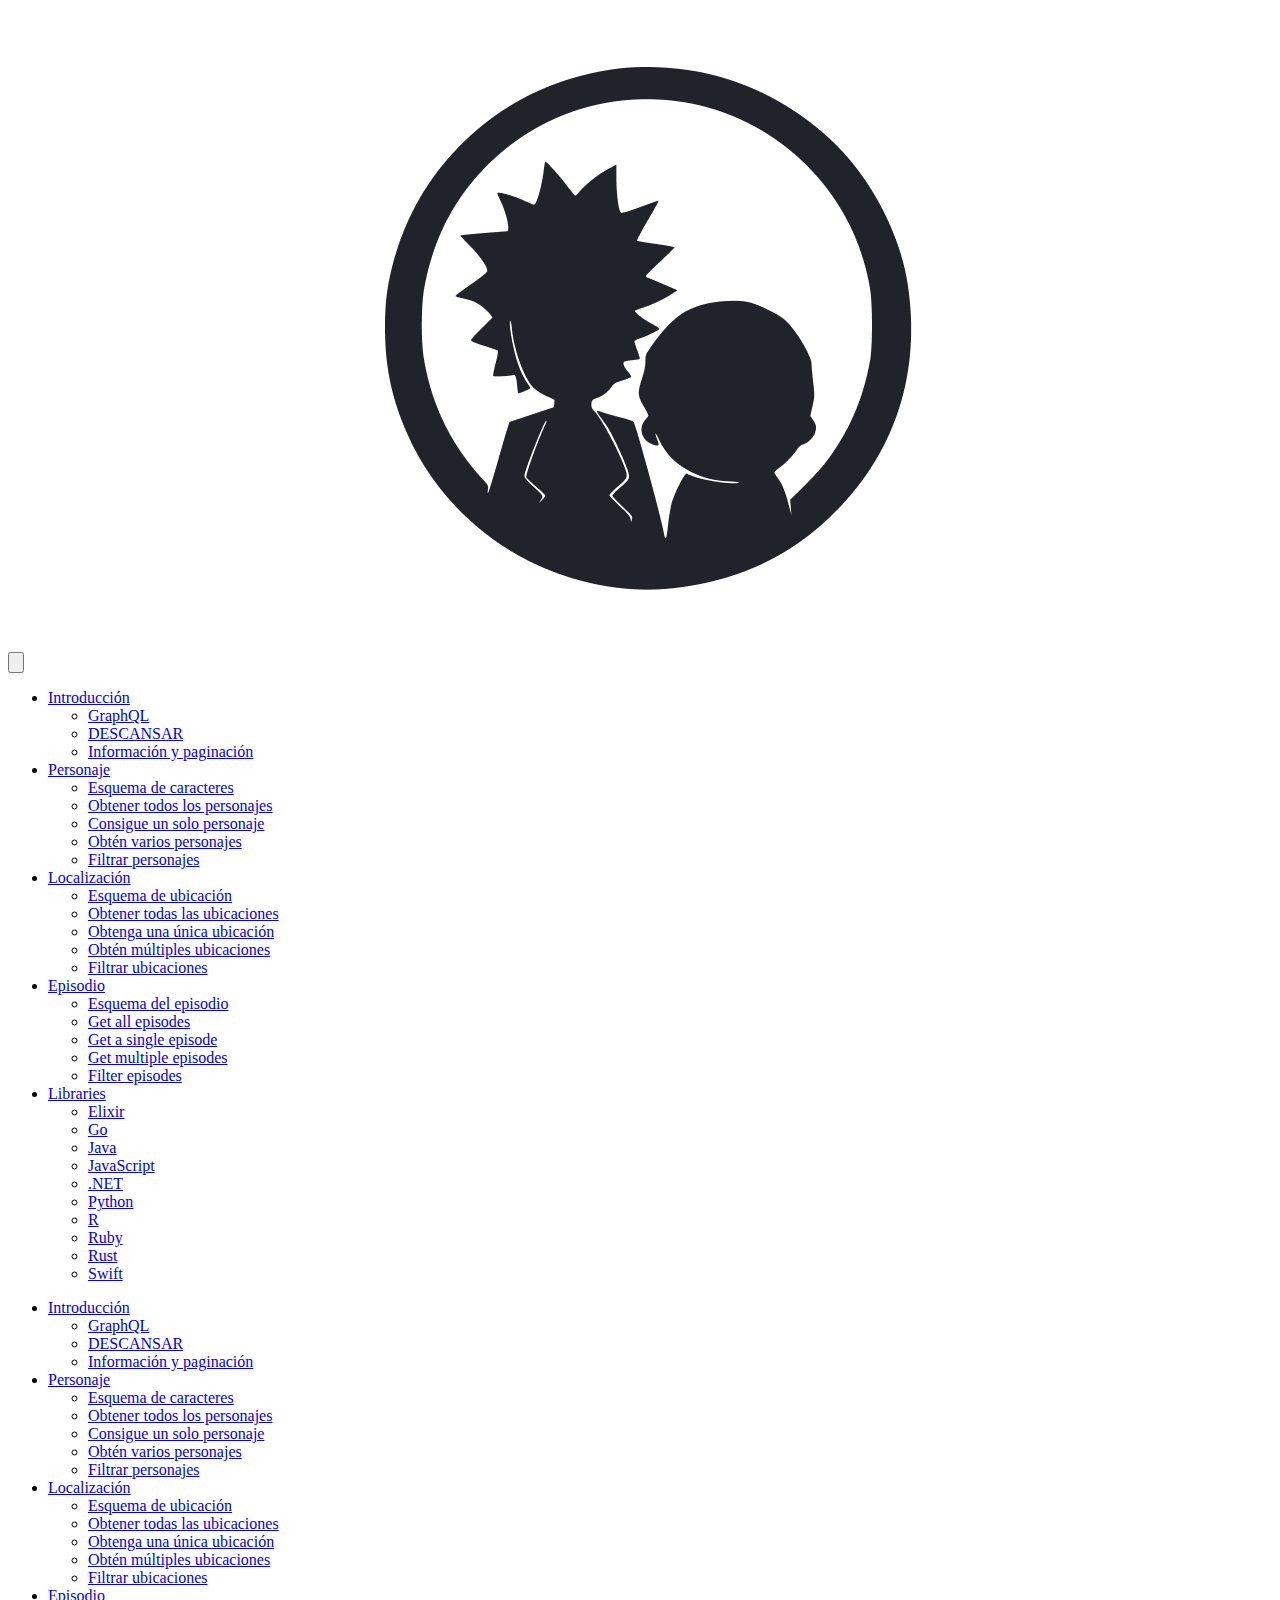
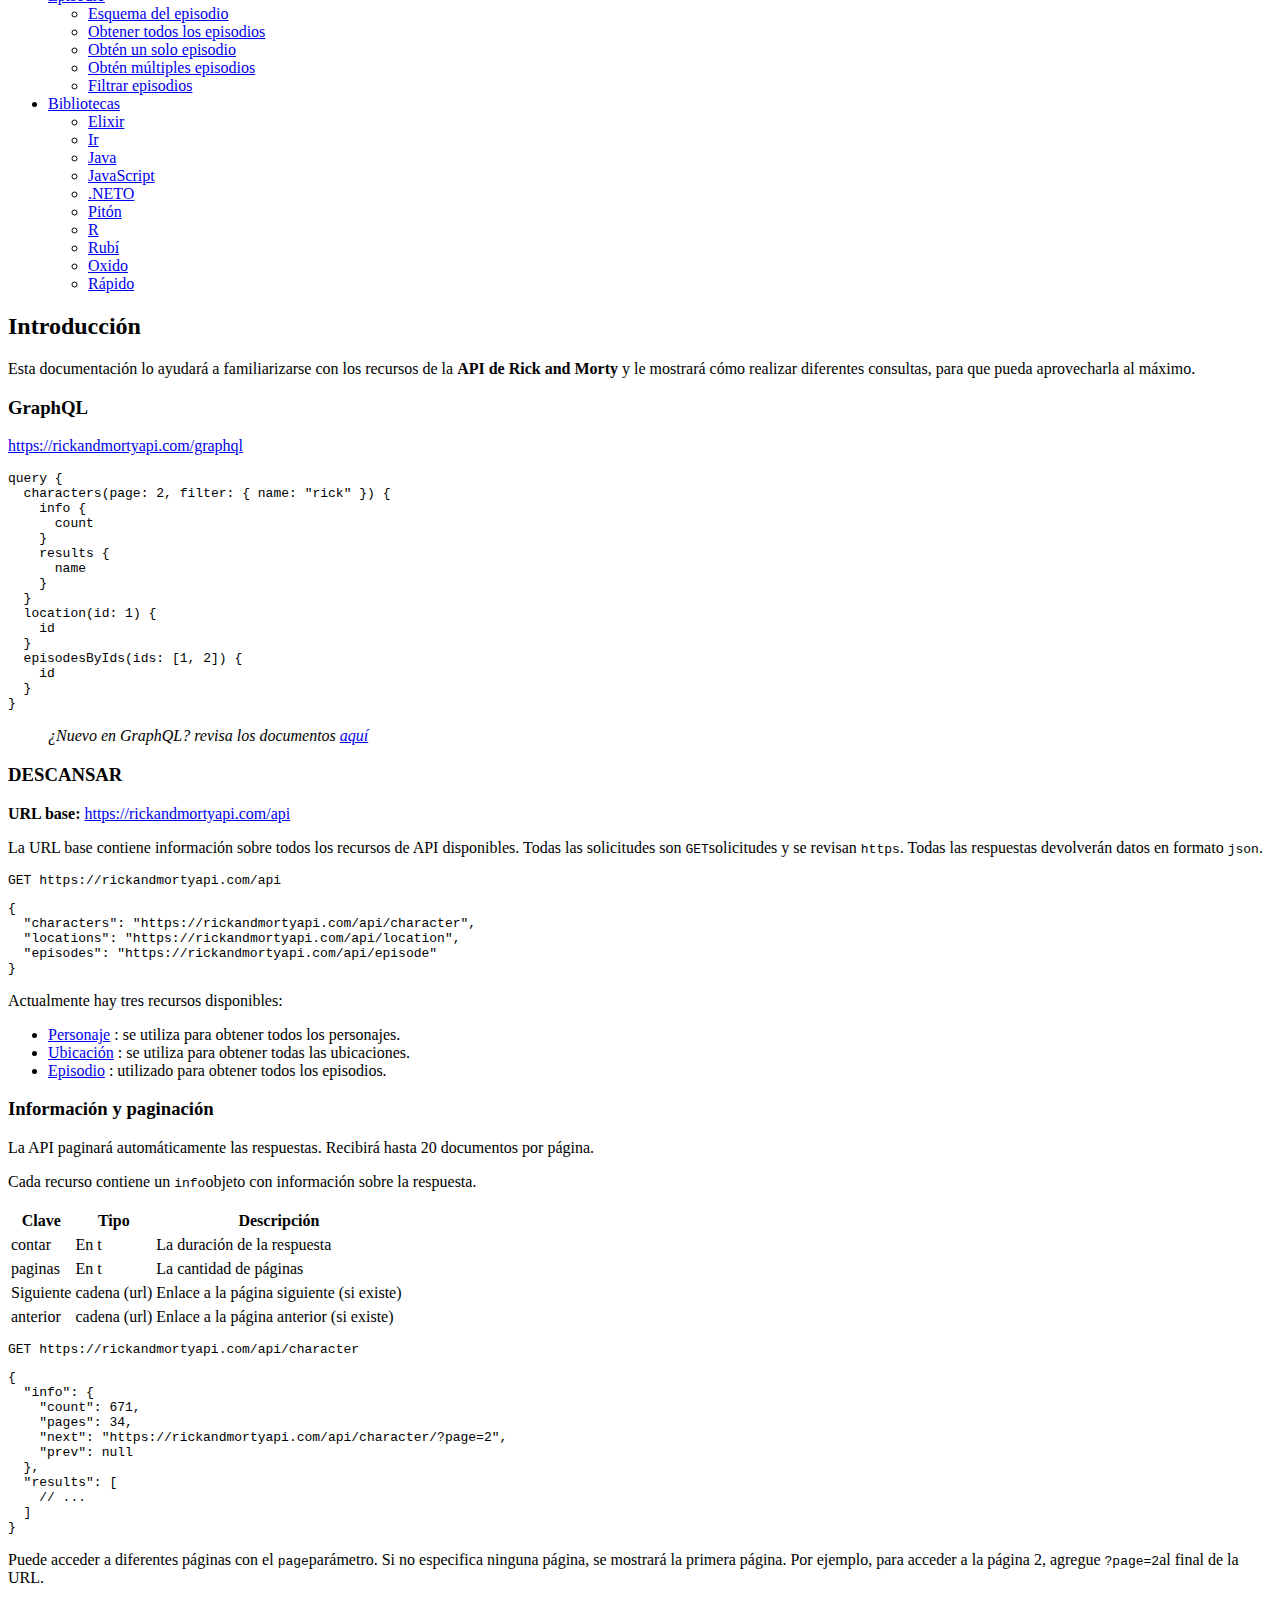
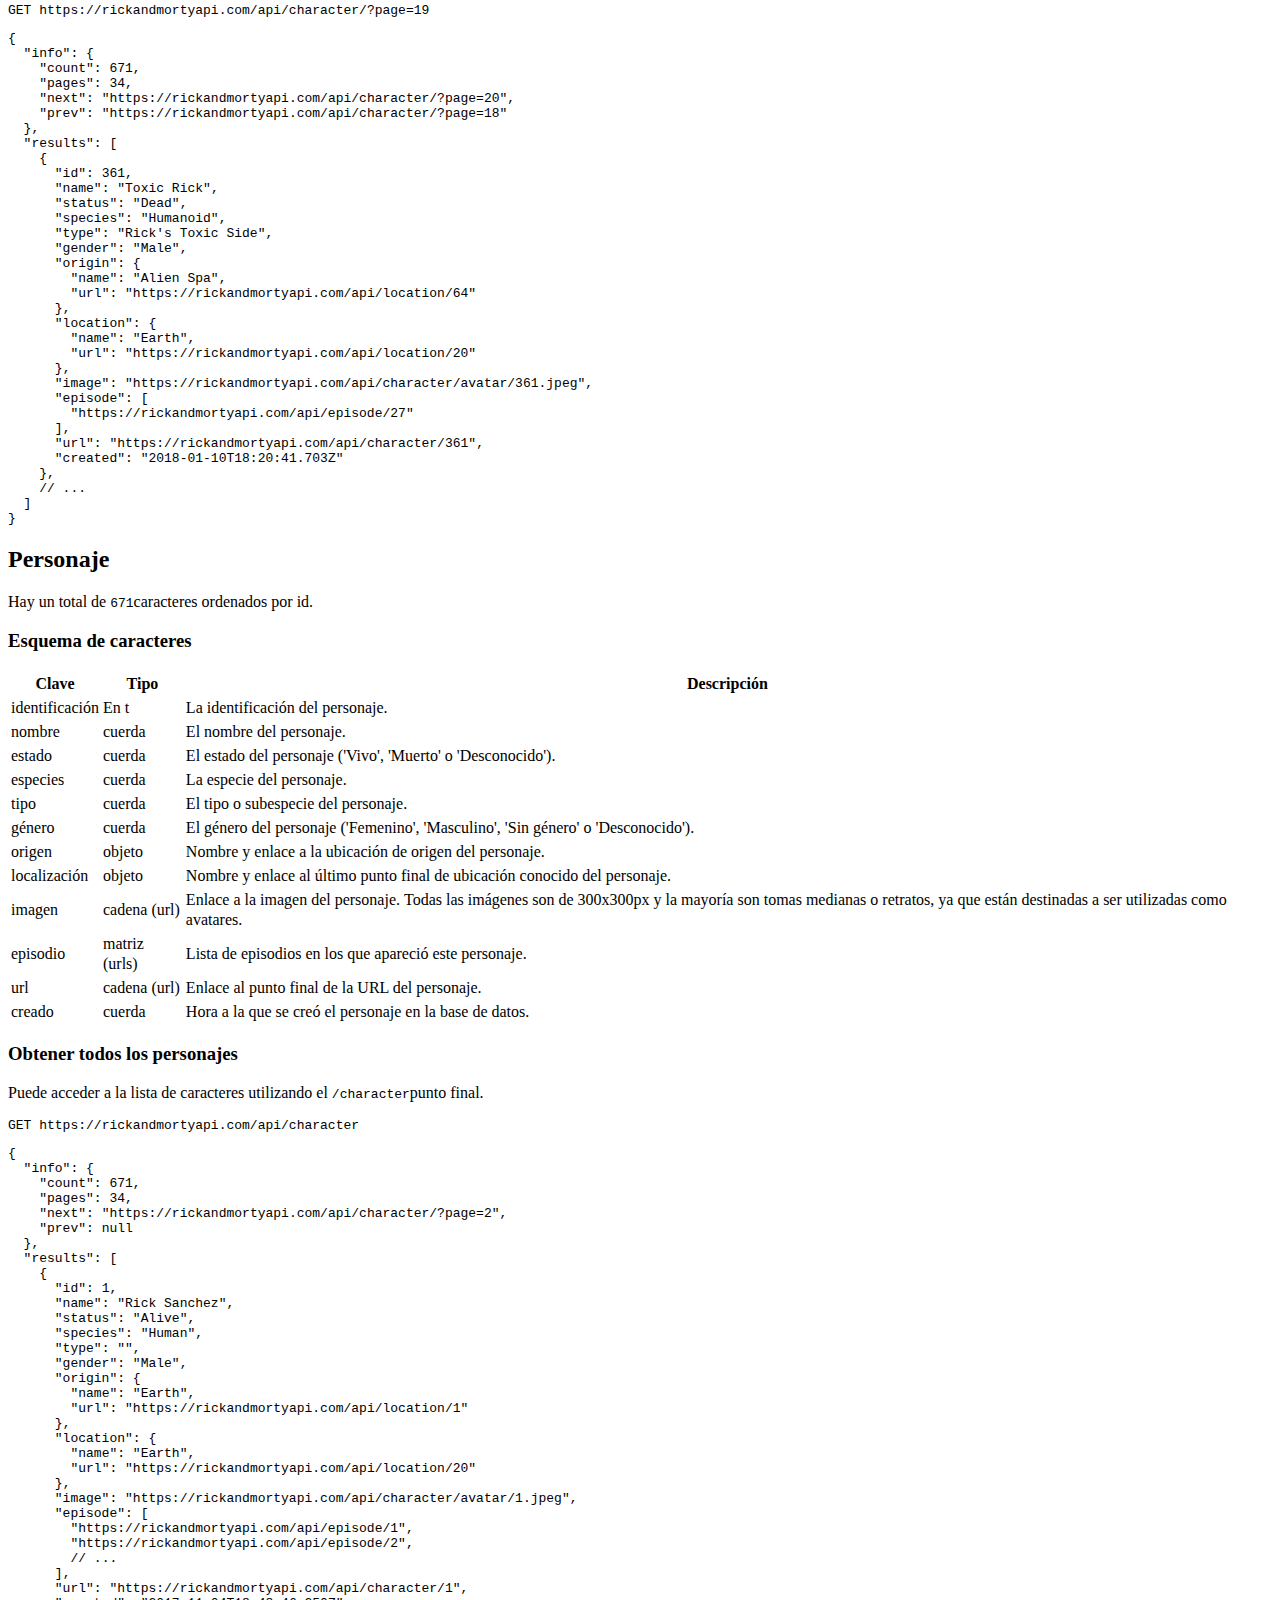
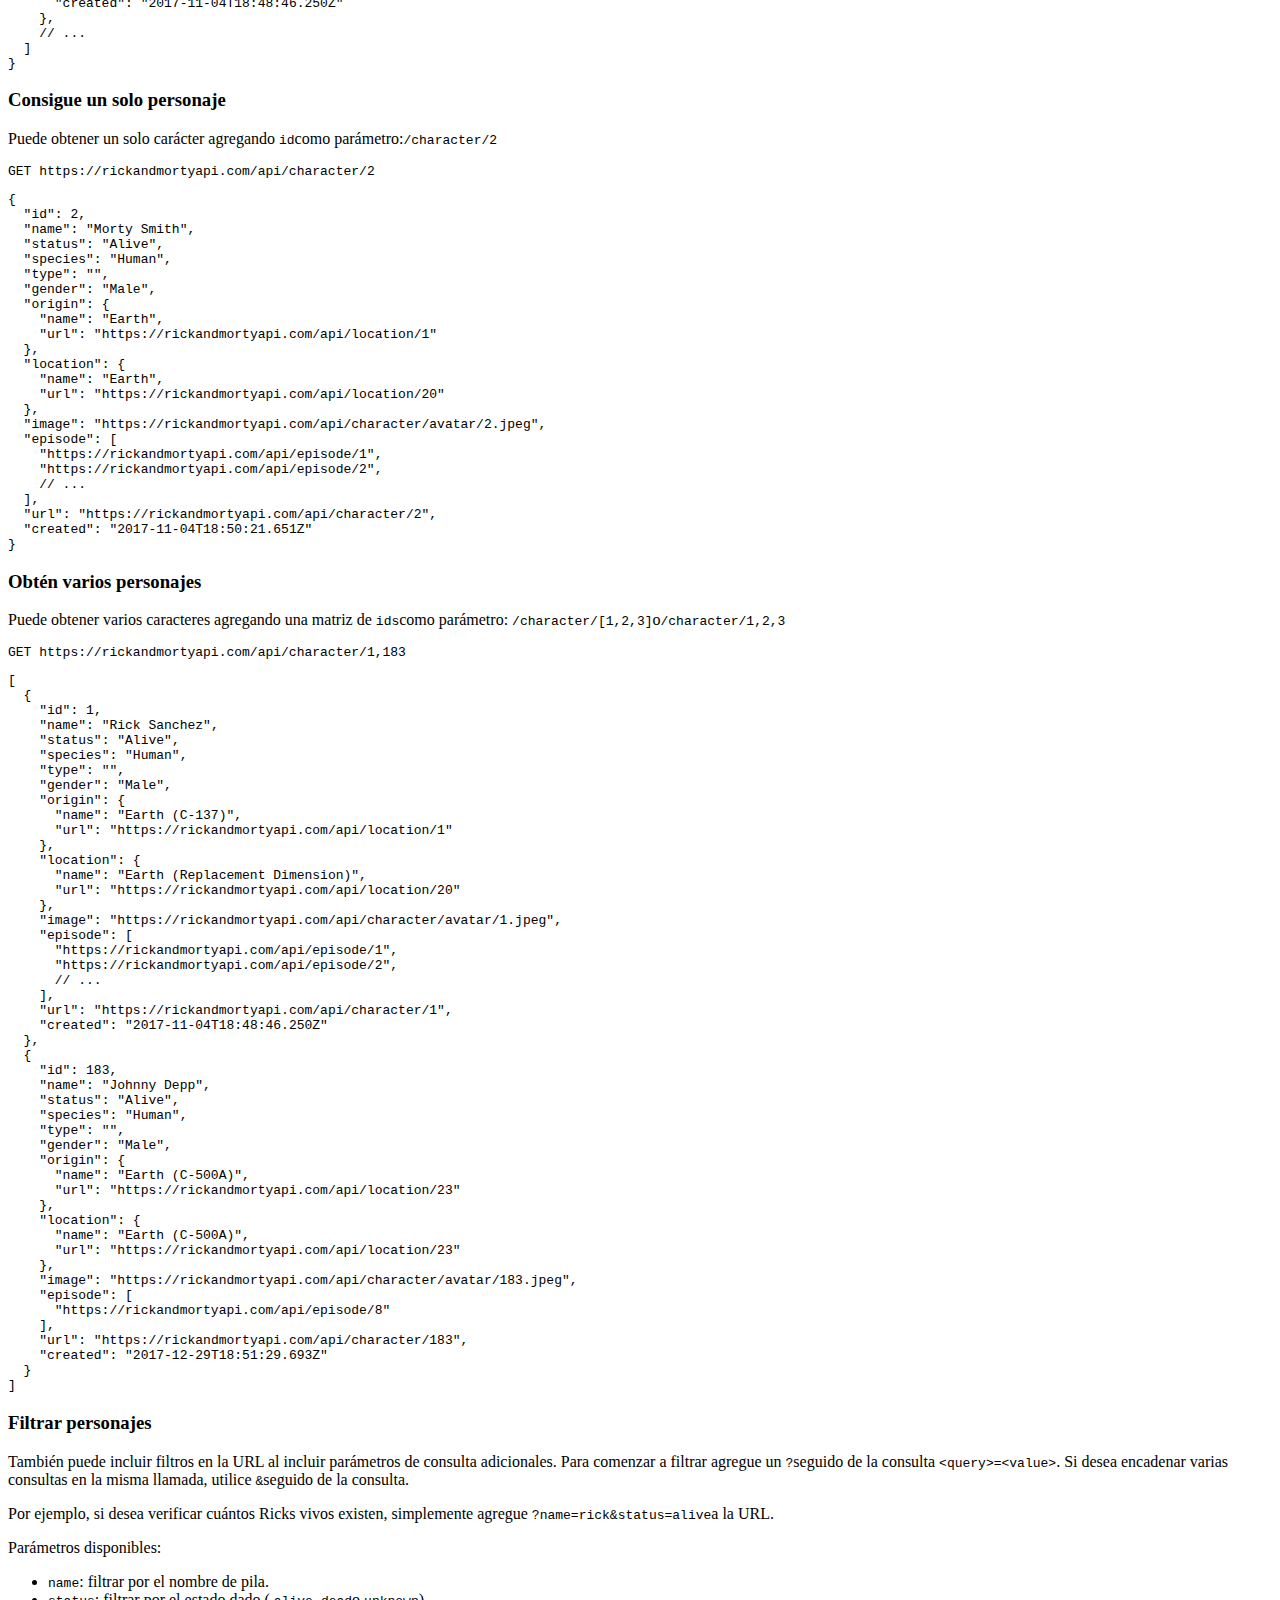
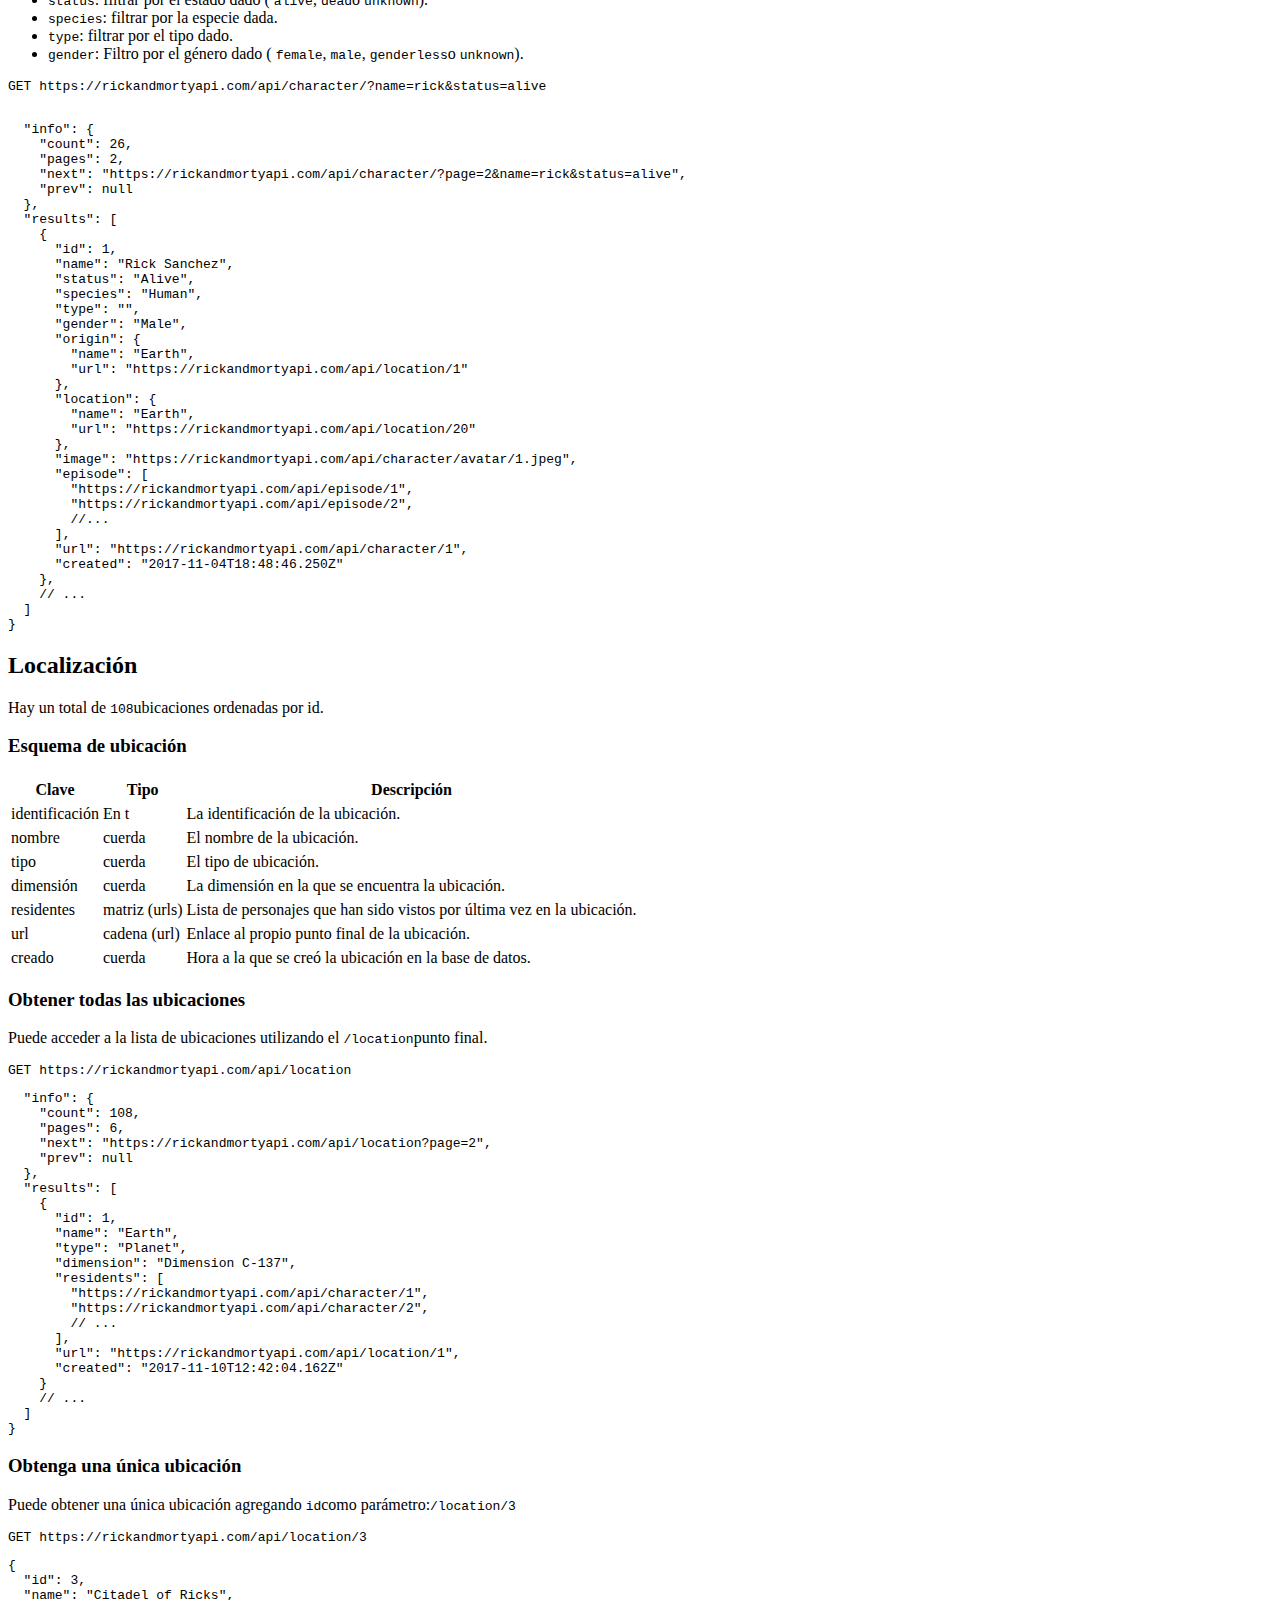
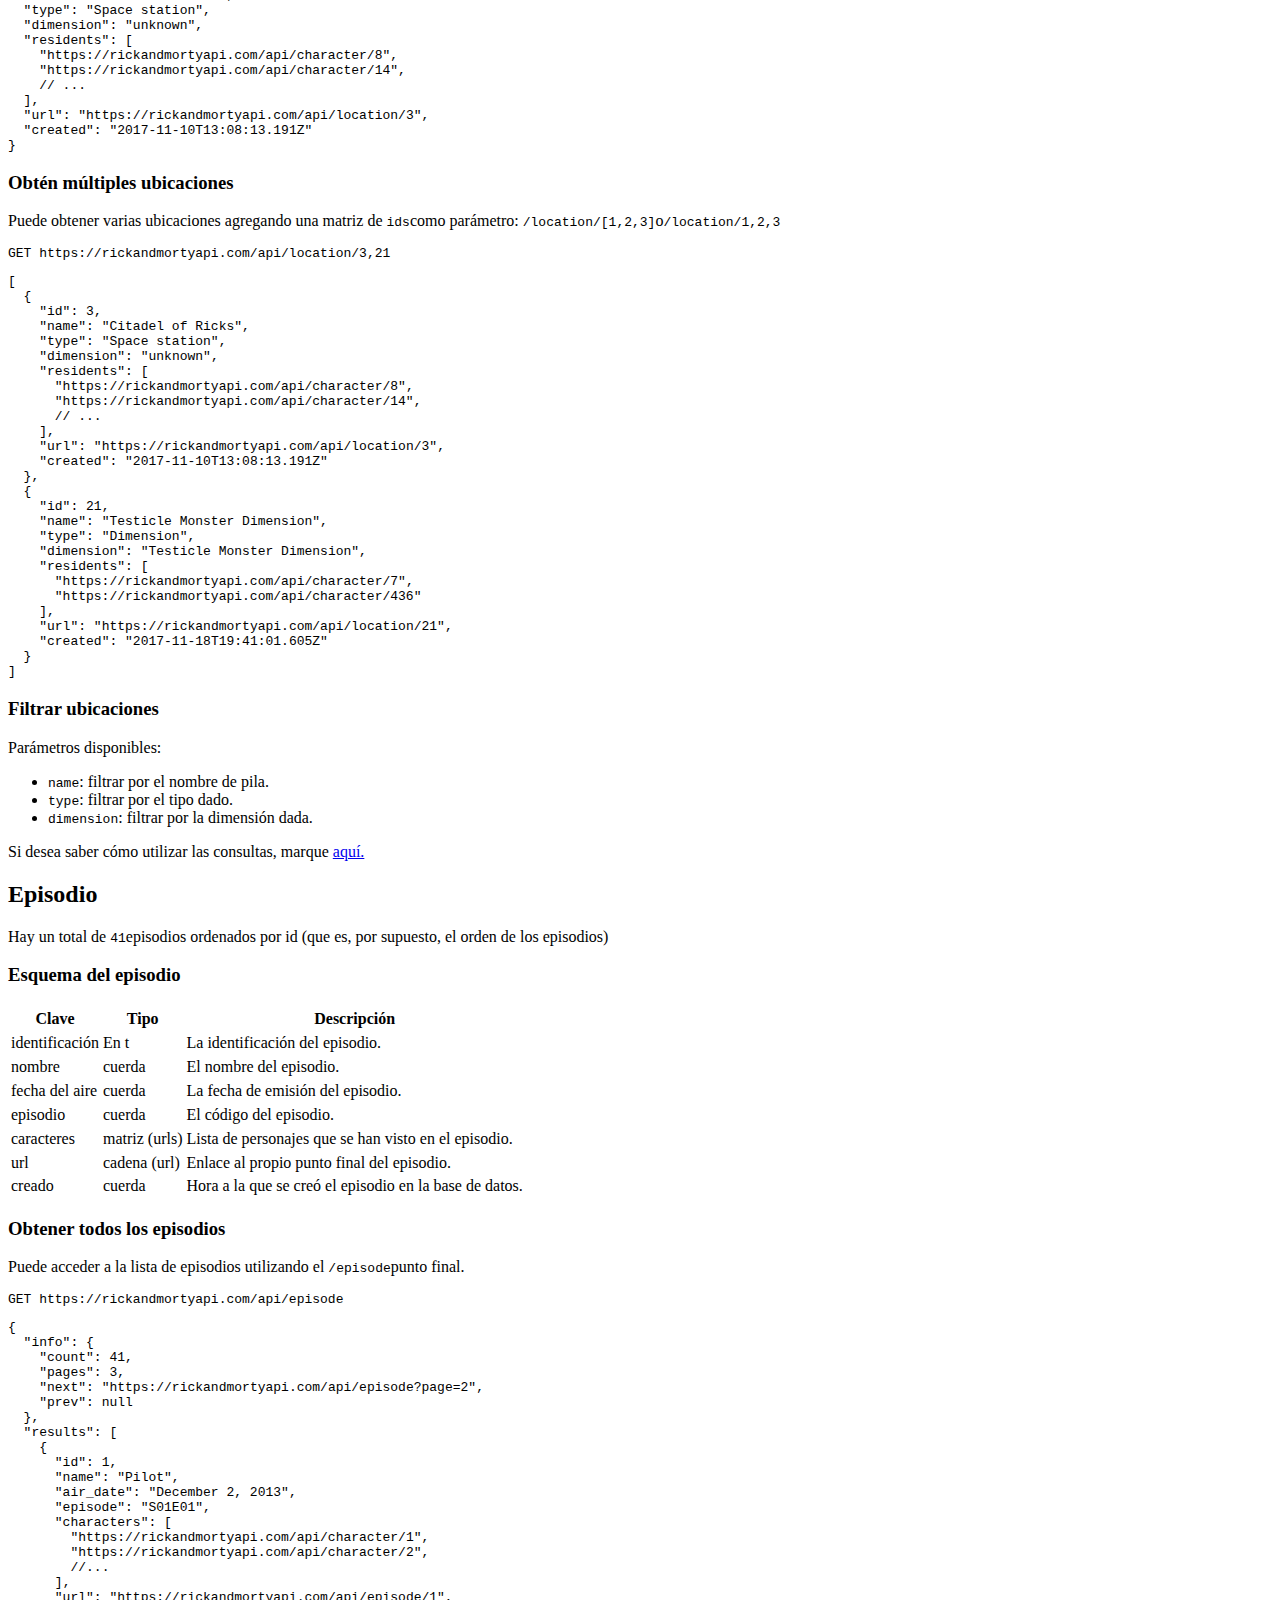
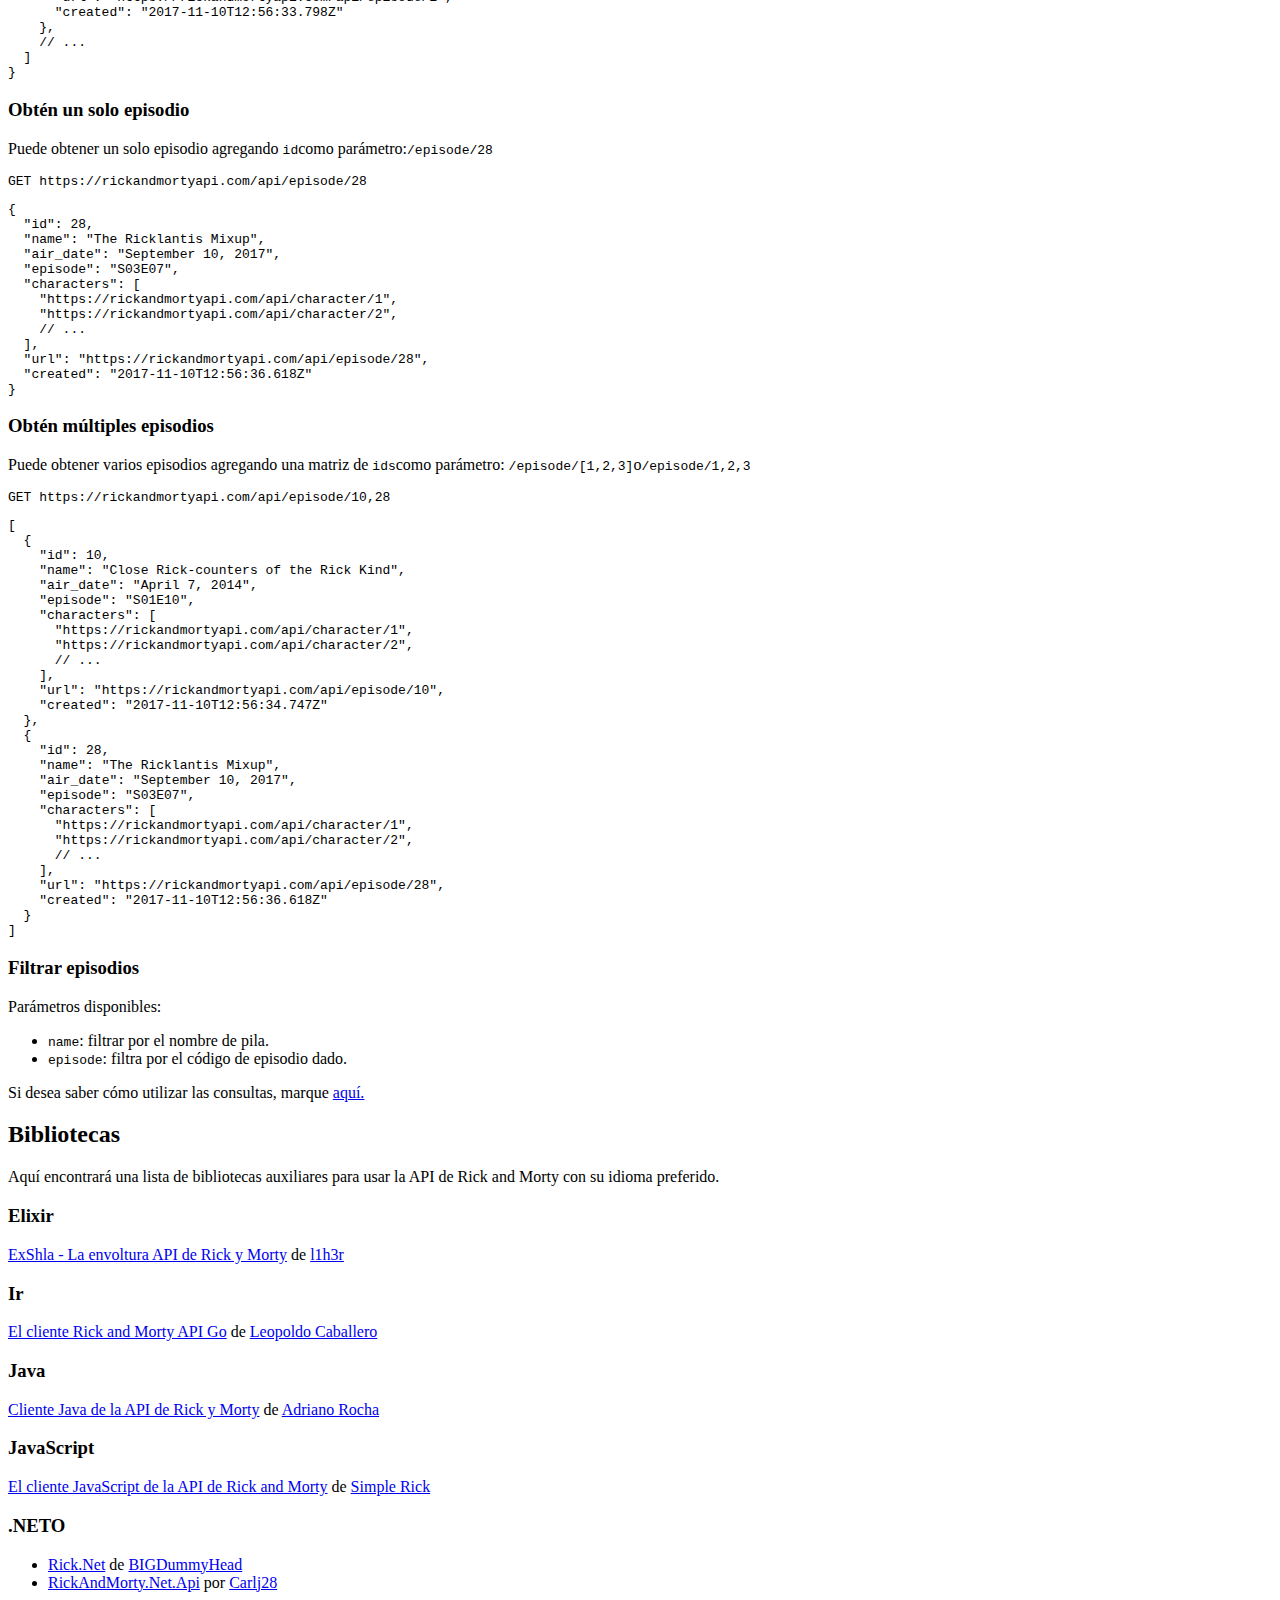
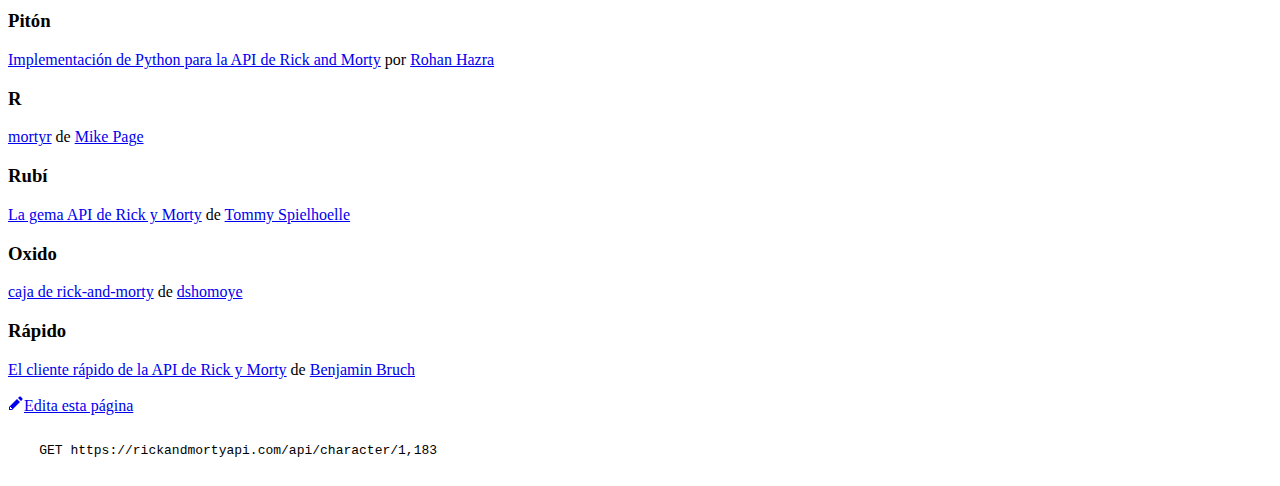
==== commit c43f4402: "agregando demas secciones" ====
--- a/Documentation-page/public/index.html
+++ b/Documentation-page/public/index.html
@@ -1870,6 +1870,7 @@
   <span class="token punctuation">]</span>
 <span class="token punctuation">}</span></code></pre>
               </div>
+              
               <h2 id="location">
                 <font style="vertical-align: inherit"
                   ><font style="vertical-align: inherit"
@@ -3067,3 +3068,11 @@
     </main>
   </body>
 </html>
+
+<div>
+  <pre class="prettyprint linenums:4">
+  <code>
+    GET https://rickandmortyapi.com/api/character/1,183
+  </code>
+</pre>
+</div>
